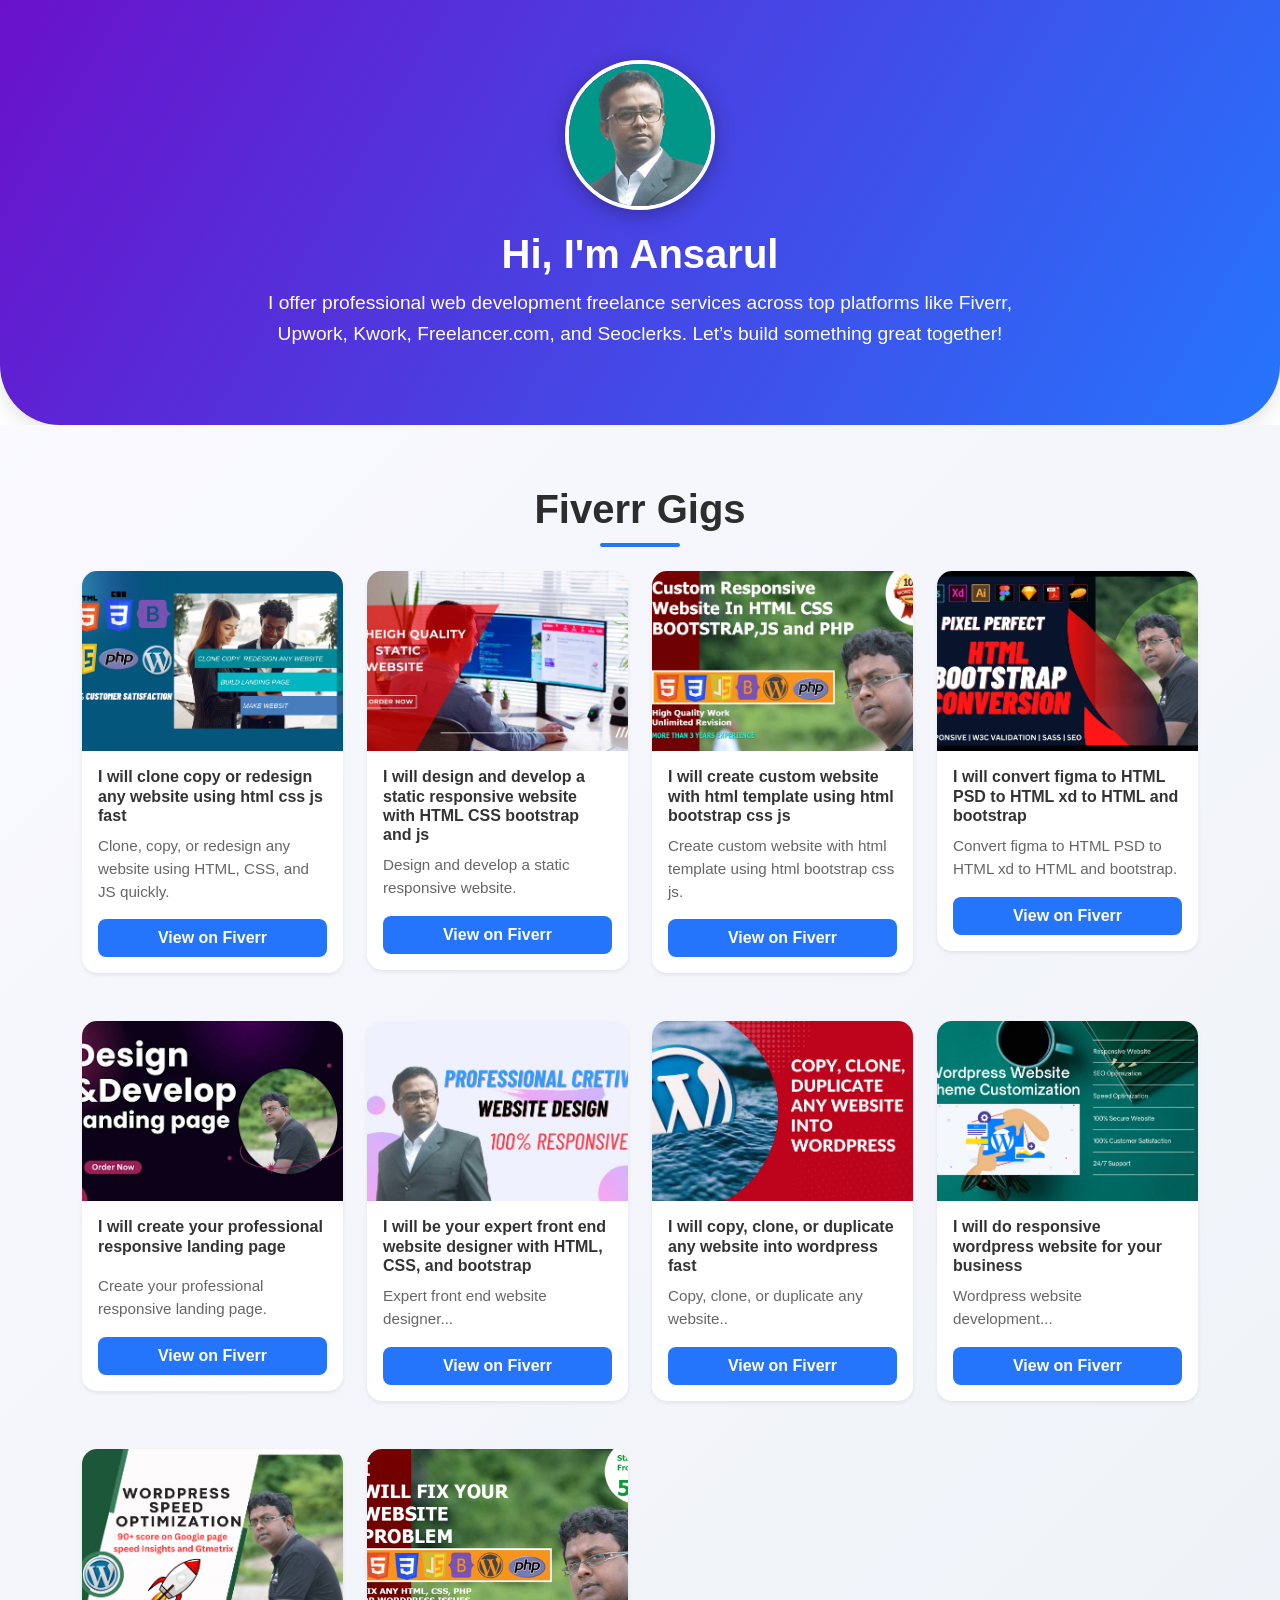
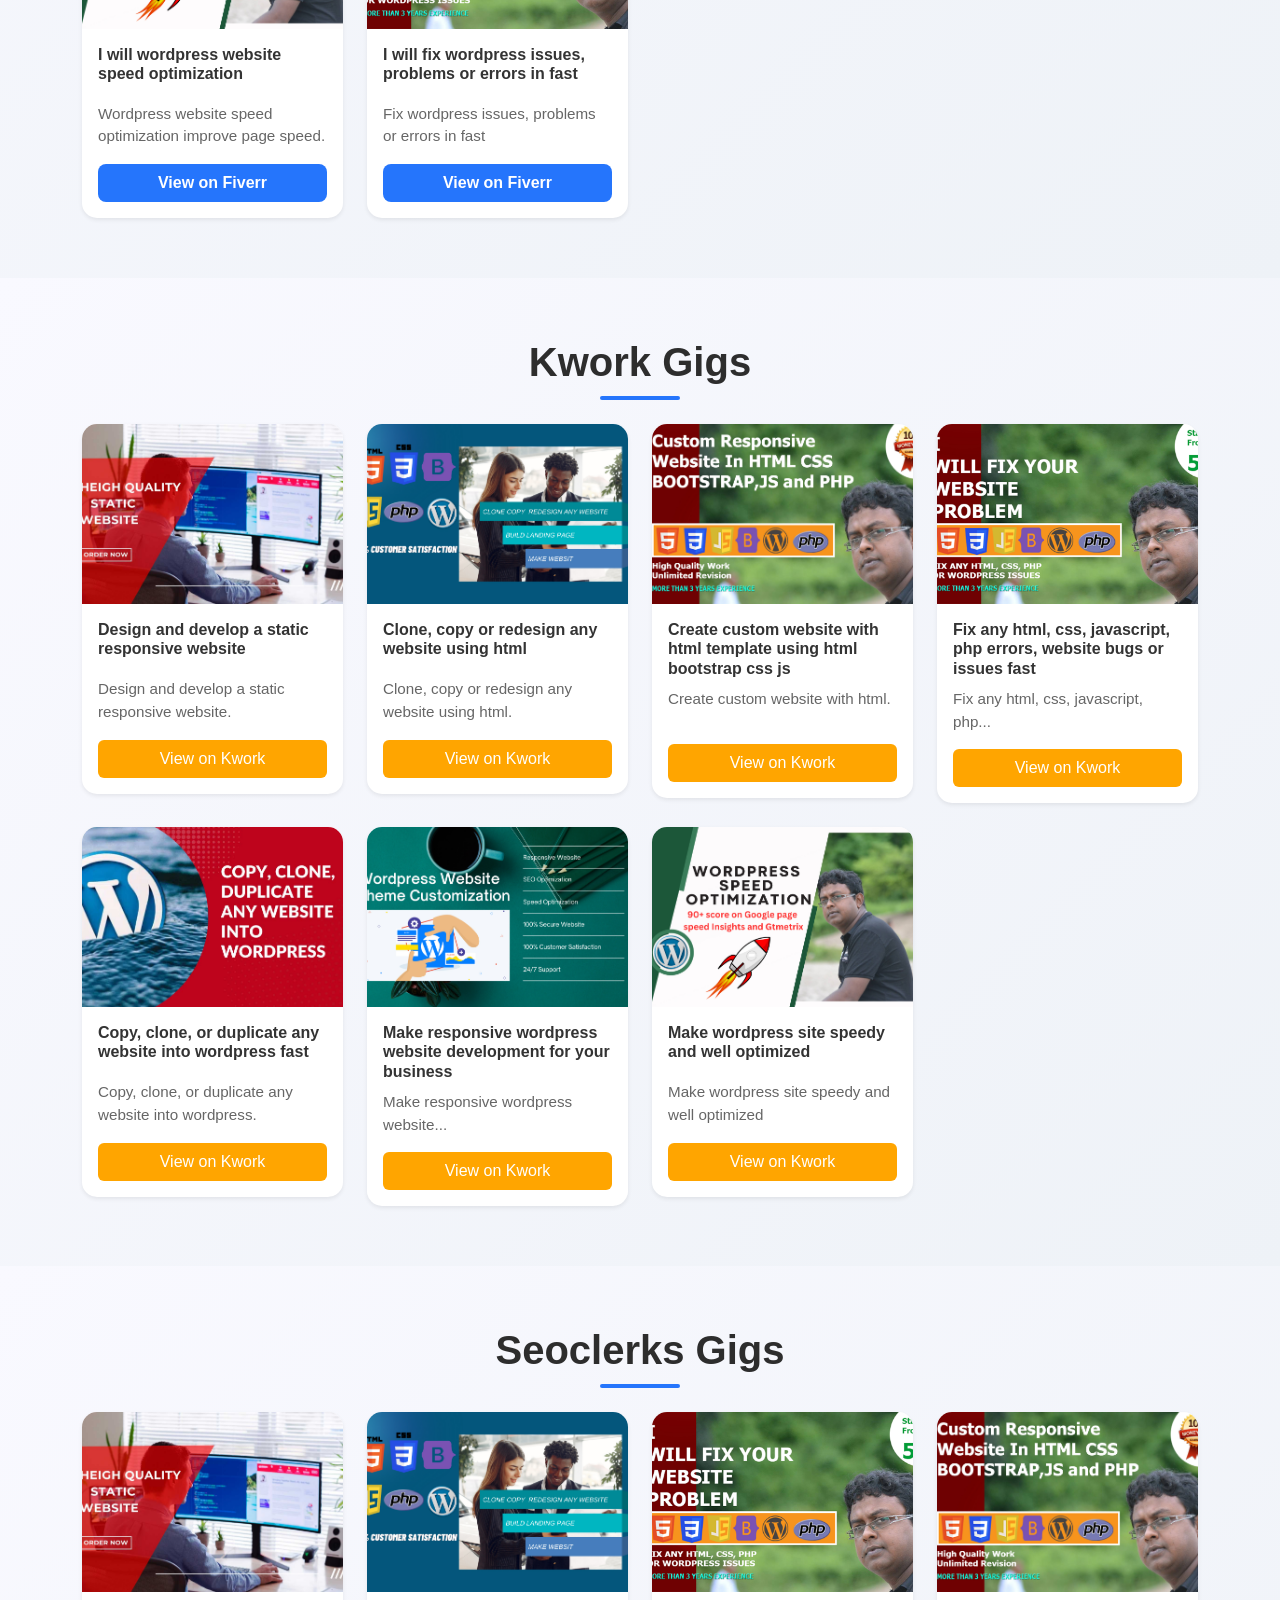
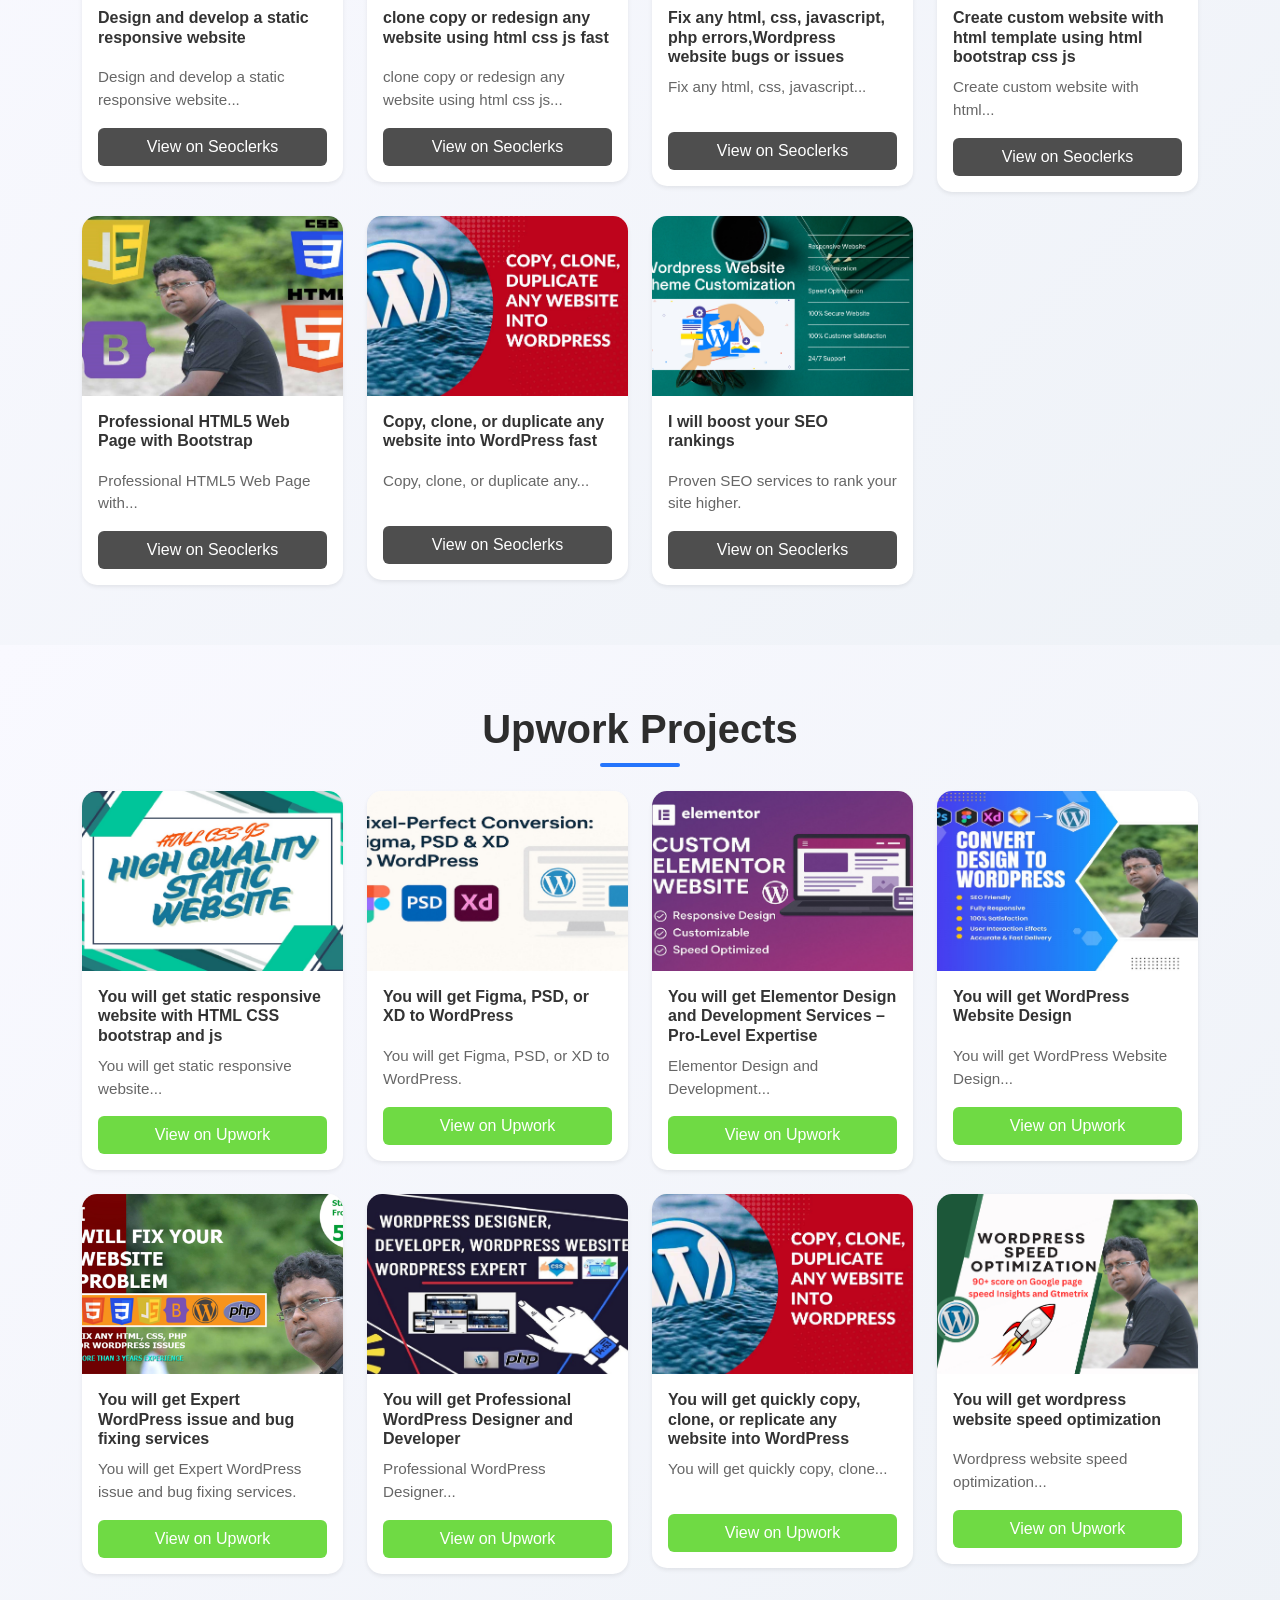
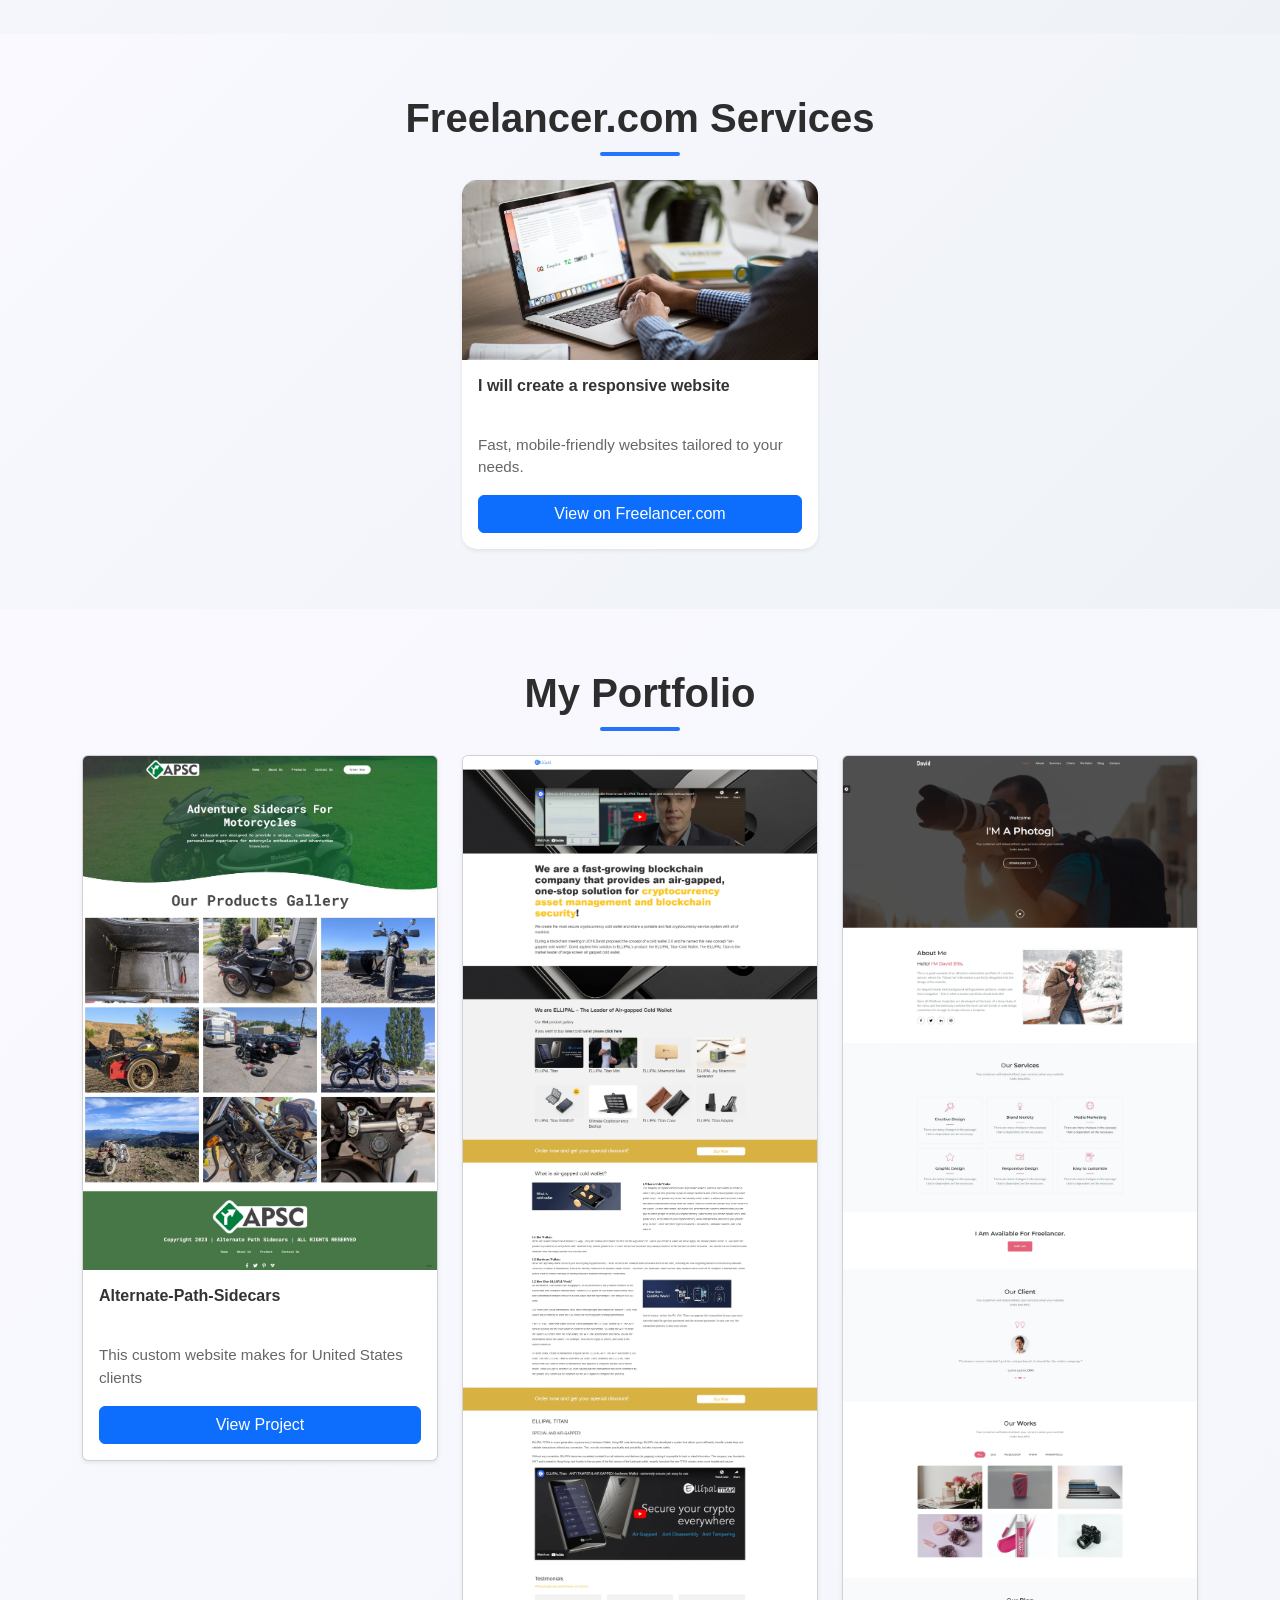
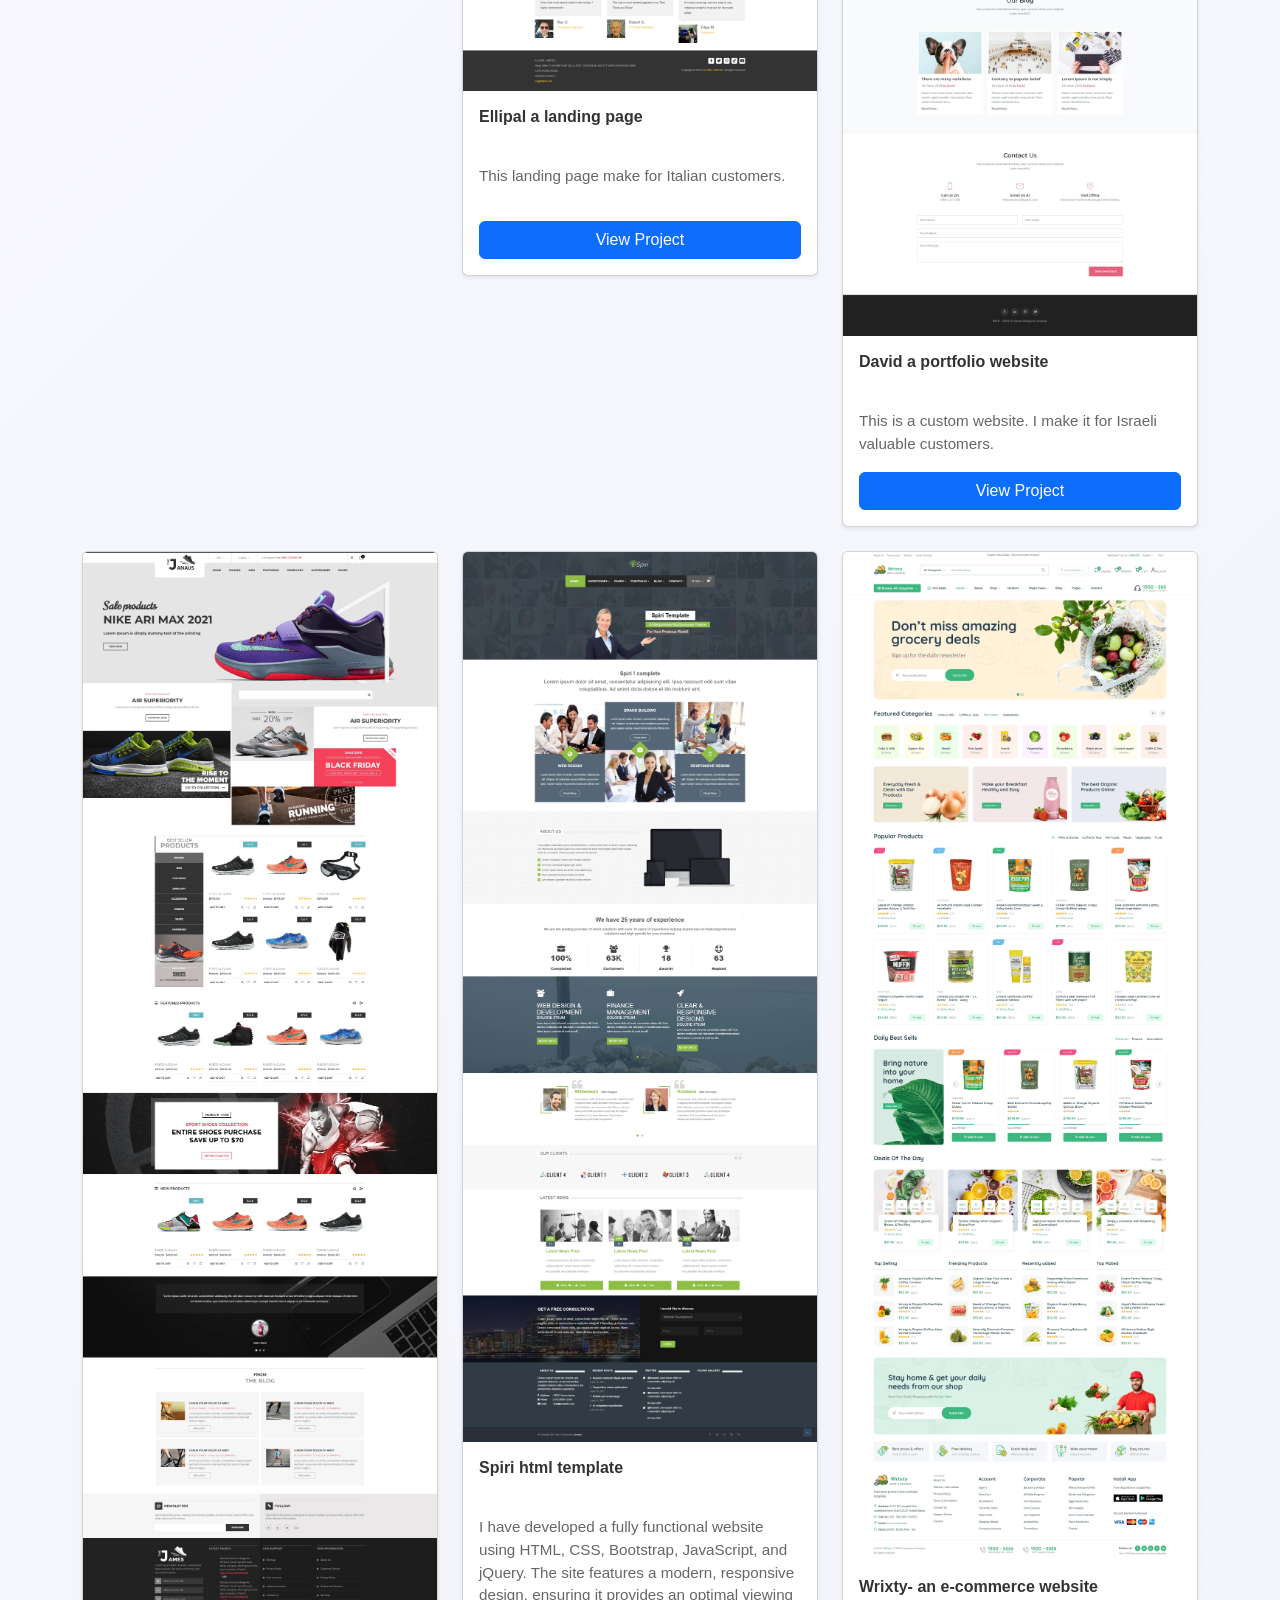
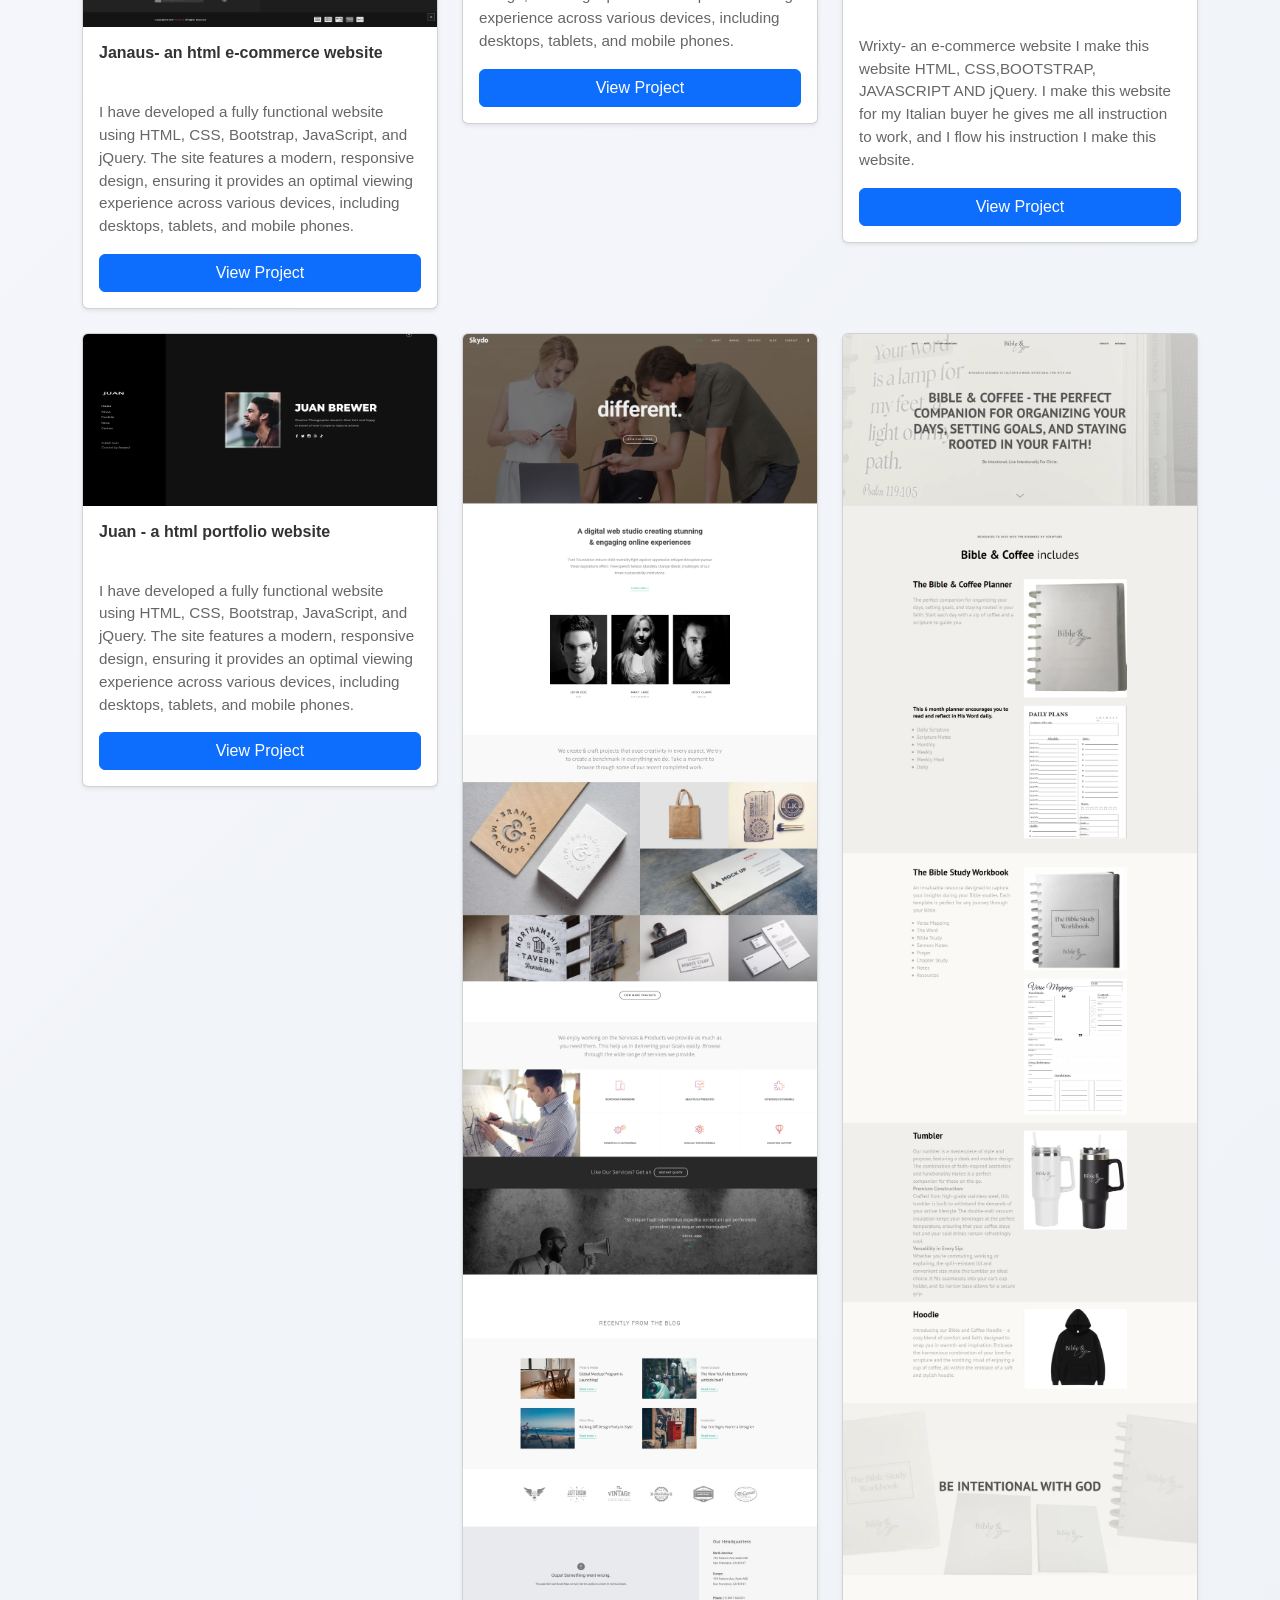
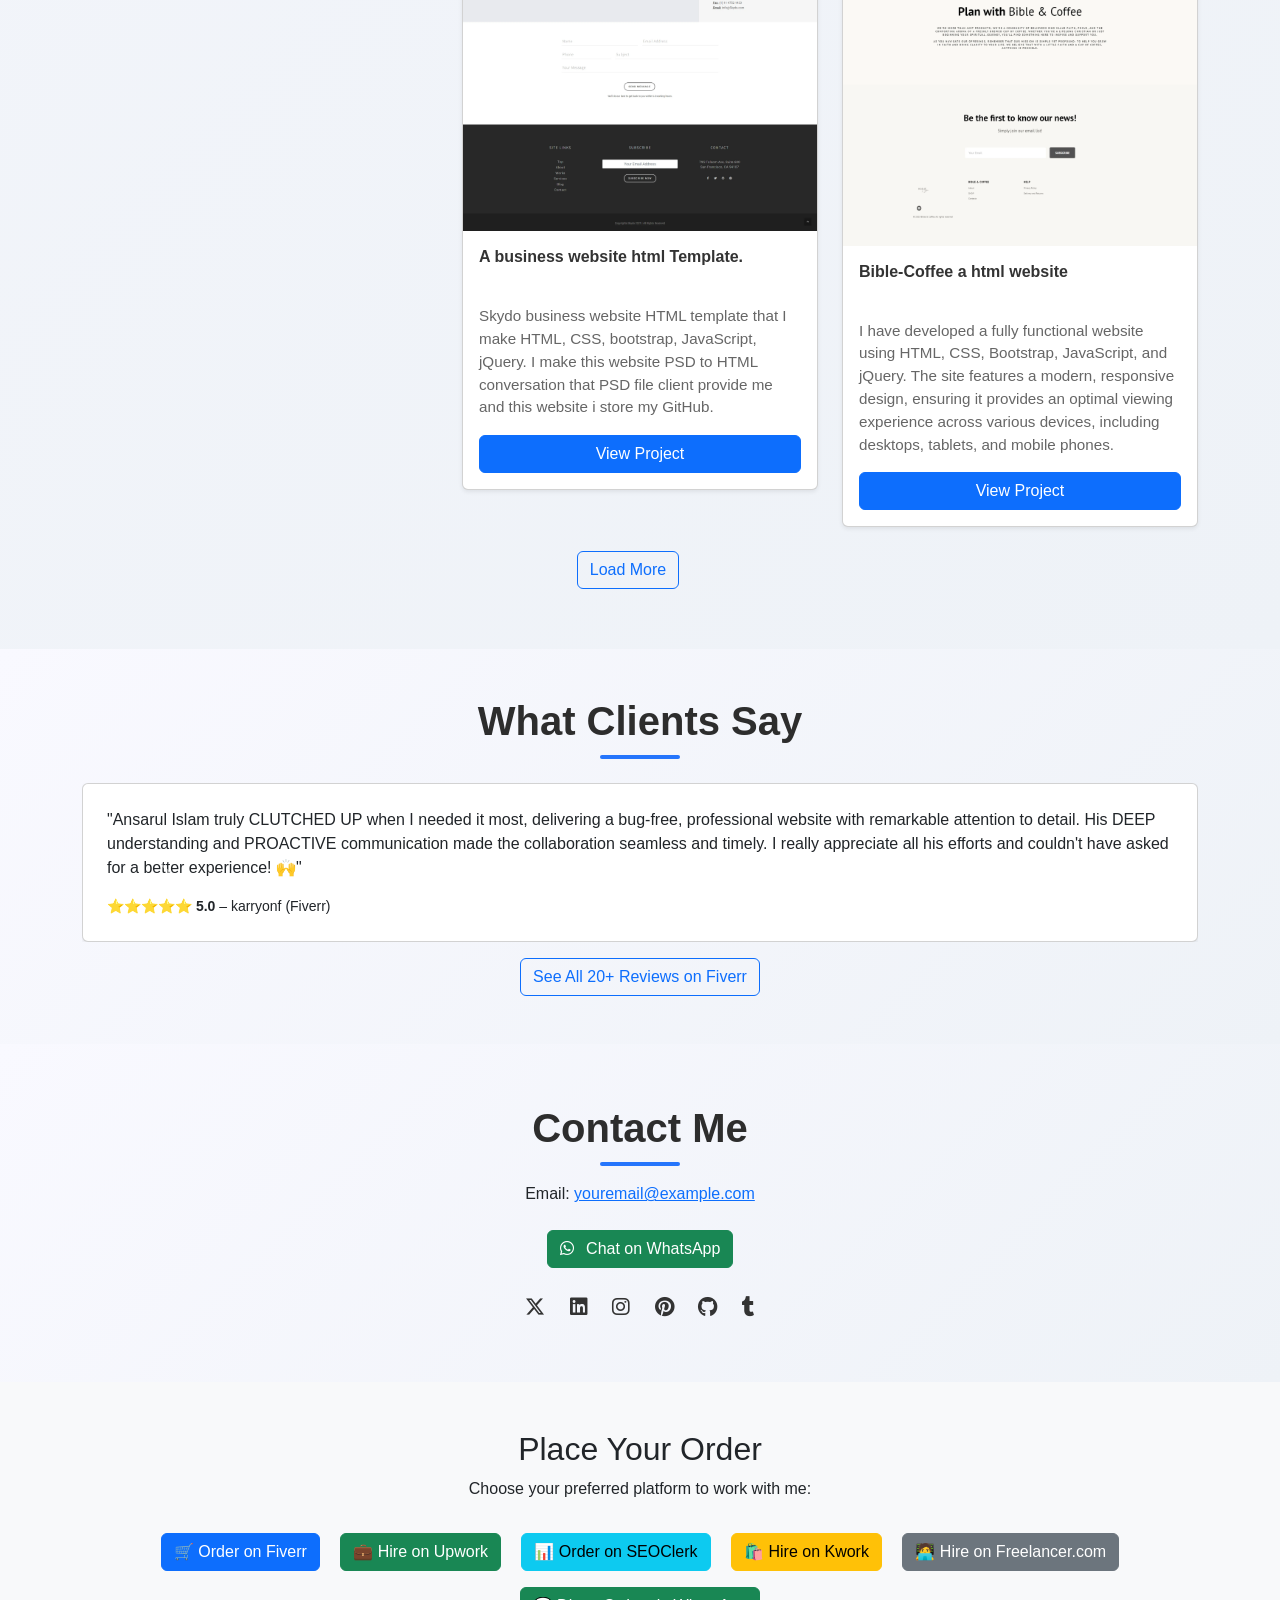
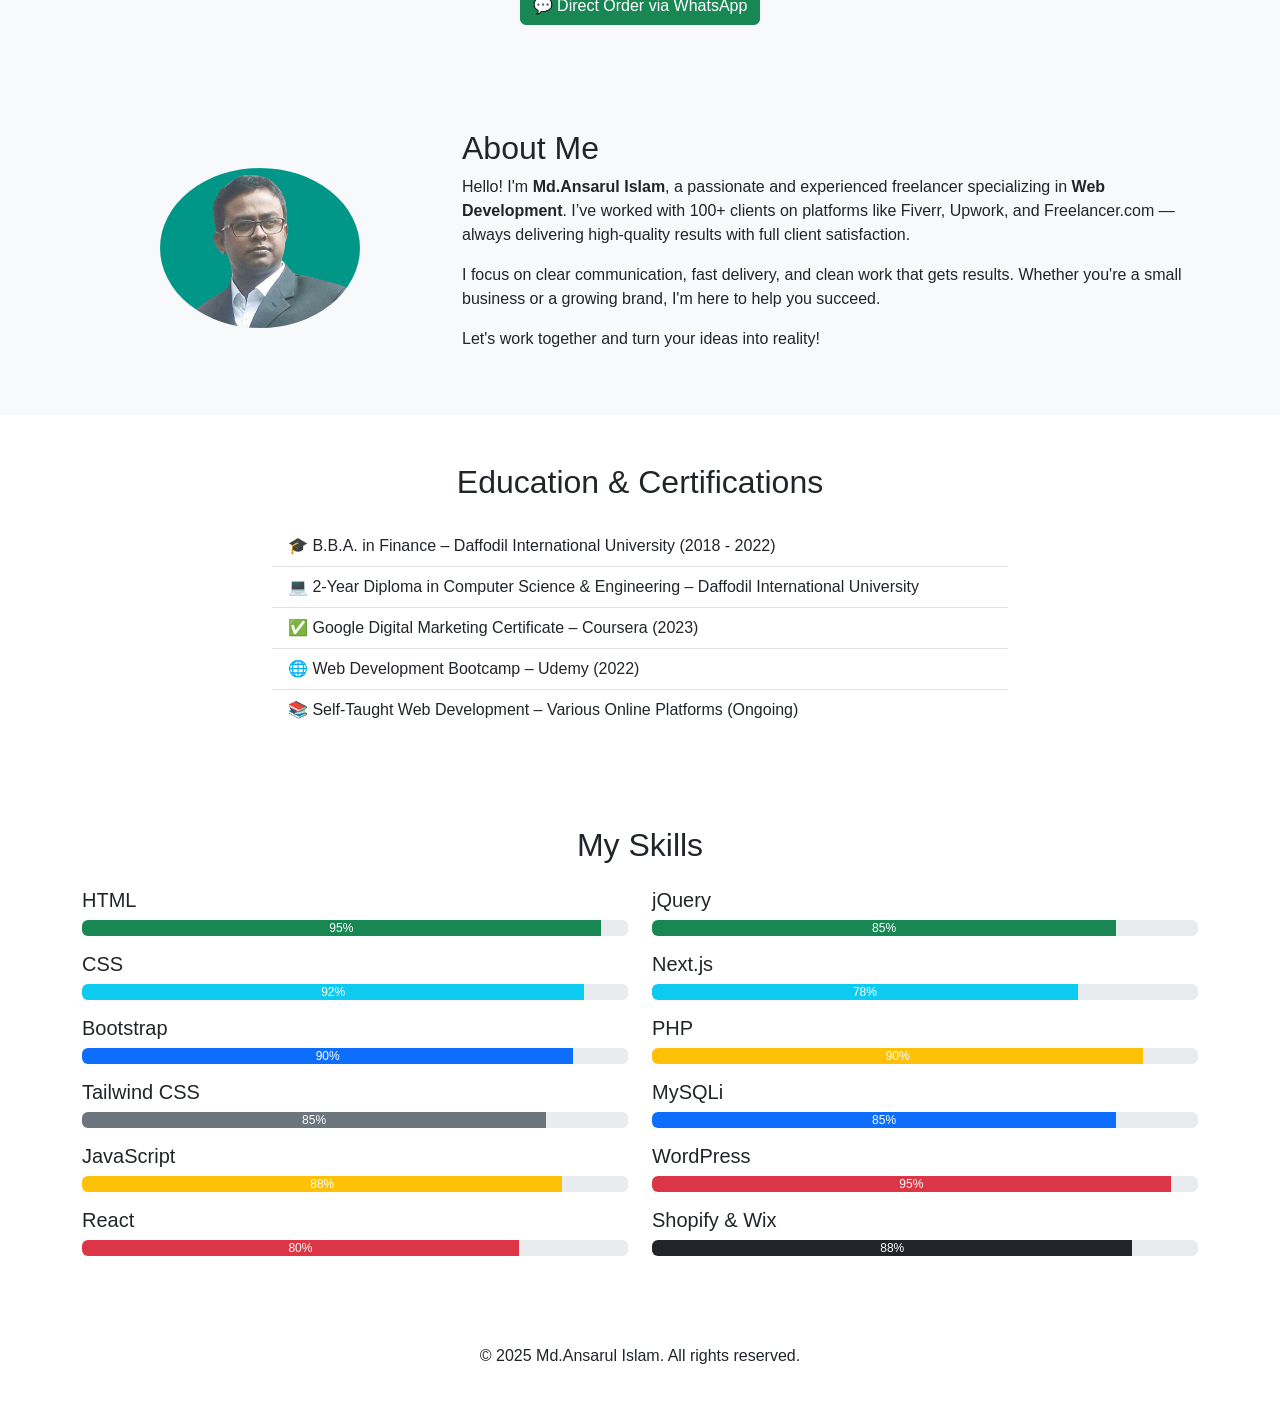
==== index.html @ 71da0812 "first commit" ====
<!DOCTYPE html>
<html lang="en">
<head>
  <meta charset="UTF-8" />
  <meta name="viewport" content="width=device-width, initial-scale=1.0"/>
  <title>Hire Me - Freelance Services</title>
  <link href="https://cdn.jsdelivr.net/npm/bootstrap@5.3.0/dist/css/bootstrap.min.css" rel="stylesheet"/>
  <link href="https://cdnjs.cloudflare.com/ajax/libs/font-awesome/6.5.0/css/all.min.css" rel="stylesheet" />
  <link rel="stylesheet" href="css/style.css">
</head>
<body>

<!-- Hero Section -->
<section class="hero">
    <div class="container">
      <img src="image/seoclerk.jpg" alt="Your Photo">
      <h1 class="display-5">Hi, I'm Ansarul</h1>
      <p class="lead">I offer professional web development freelance services across top platforms like Fiverr, Upwork, Kwork, Freelancer.com, and Seoclerks. Let’s build something great together!</p>
    </div>
  </section>

<!-- Fiverr Section -->
<section class="platform-section">
  <div class="container">
    <h2 class="text-center mb-4">Fiverr Gigs</h2>
    <div class="row g-4">
      <!-- Start of Card -->

      <!-- gig-1 -->
      <div class="col-md-3">
        <div class="card gig-card shadow-sm">
          <img src="image/clone-copy-or-redesign-any-website-using-html-css-js-fast.jpg" class="card-img-top" alt="Fiverr Gig">
          <div class="card-body">
            <h5 class="card-title">I will clone copy or redesign any website using html css js fast</h5>
            <p class="card-text">Clone, copy, or redesign any website using HTML, CSS, and JS quickly.</p>
            <a href="https://www.fiverr.com/s/42dyw1m" class="btn btn-platform w-100" target="_blank">View on Fiverr</a>
          </div>
        </div>
      </div>
       <!-- gig-2 -->
       <div class="col-md-3">
        <div class="card gig-card shadow-sm">
          <img src="image/responsive-website-website-design-website-development-html-css-psd-to-html.jpg" class="card-img-top" alt="Fiverr Gig">
          <div class="card-body">
            <h5 class="card-title">I will design and develop a static responsive website with HTML CSS bootstrap and js</h5>
            <p class="card-text">Design and develop a static responsive website.</p>
            <a href="https://www.fiverr.com/s/GzpYAa7" class="btn btn-platform w-100" target="_blank">View on Fiverr</a>
          </div>
        </div>
      </div>
       <!-- gig-3 -->
      <div class="col-md-3">
        <div class="card gig-card shadow-sm">
          <img src="image/create-custom-website-with-html-template-using-html-bootstrap-css-js.jpg" class="card-img-top" alt="Fiverr Gig">
          <div class="card-body">
            <h5 class="card-title"> I will create custom website with html template using html bootstrap css js </h5>
            <p class="card-text">Create custom website with html template using html bootstrap css js.</p>
            <a href="https://www.fiverr.com/s/yvBz5Z5" class="btn btn-platform w-100" target="_blank">View on Fiverr</a>
          </div>
        </div>
      </div>
       <!-- gig-4 -->
        <div class="col-md-3">
        <div class="card gig-card shadow-sm">
          <img src="image/sketch-to-html-xd-to-html-psd-to-bootstrap-psd-to-html-figma-to-html.jpg" class="card-img-top" alt="Fiverr Gig">
          <div class="card-body">
            <h5 class="card-title">I will convert figma to HTML PSD to HTML xd to HTML and bootstrap</h5>
            <p class="card-text">Convert figma to HTML PSD to HTML xd to HTML and bootstrap.</p>
            <a href="https://www.fiverr.com/s/7YARNDa" class="btn btn-platform w-100" target="_blank">View on Fiverr</a>
          </div>
        </div>
      </div>
    </div>

          <!-- 2 number colume -->

     <div class="row g-4 mt-4">
      <!-- Start of Card -->

      <!-- gig-5 -->
      <div class="col-md-3">
        <div class="card gig-card shadow-sm">
          <img src="image/landing-page-landing-page-design-elementor-wordpress-elementor-landing-wordp (1).jpg" class="card-img-top" alt="Fiverr Gig">
          <div class="card-body">
            <h5 class="card-title">I will create your professional responsive landing page</h5>
            <p class="card-text">Create your professional responsive landing page.</p>
            <a href="https://www.fiverr.com/s/gDzAKxW" class="btn btn-platform w-100" target="_blank">View on Fiverr</a>
          </div>
        </div>
      </div>
       <!-- gig-6 -->
       <div class="col-md-3">
        <div class="card gig-card shadow-sm">
          <img src="image/be-your-expert-front-end-website-designer-with-html-css-and-bootstrap.jpg" class="card-img-top" alt="Fiverr Gig">
          <div class="card-body">
            <h5 class="card-title">I will be your expert front end website designer with HTML, CSS, and bootstrap</h5>
            <p class="card-text">Expert front end website designer...</p>
            <a href="https://www.fiverr.com/s/R7vLKvN" class="btn btn-platform w-100" target="_blank">View on Fiverr</a>
          </div>
        </div>
      </div>
       <!-- gig-7 -->
      <div class="col-md-3">
        <div class="card gig-card shadow-sm">
          <img src="image/copy-clone-or-duplicate-any-website-into-wordpress-fast.jpg" class="card-img-top" alt="Fiverr Gig">
          <div class="card-body">
            <h5 class="card-title"> I will copy, clone, or duplicate any website into wordpress fast </h5>
            <p class="card-text">Copy, clone, or duplicate any website..</p>
            <a href="https://www.fiverr.com/s/6YPlqxN" class="btn btn-platform w-100" target="_blank">View on Fiverr</a>
          </div>
        </div>
      </div>
       <!-- gig-8 -->
        <div class="col-md-3">
        <div class="card gig-card shadow-sm">
          <img src="image/wordpress-wordpress-developer-wordpress-customize-install-wordpress.jpg" class="card-img-top" alt="Fiverr Gig">
          <div class="card-body">
            <h5 class="card-title">I will do responsive wordpress website  for your business</h5>
            <p class="card-text">Wordpress website development...</p>
            <a href="https://www.fiverr.com/s/6YPlZWR" class="btn btn-platform w-100" target="_blank">View on Fiverr</a>
          </div>
        </div>
      </div>
    </div>

 <!-- 3 number colume -->
<div class="row g-4 mt-4">
      <!-- Start of Card -->

      <!-- gig-9 -->
      <div class="col-md-3">
        <div class="card gig-card shadow-sm">
          <img src="image/website-speed-wordpress-speed-speed-optimization-speed-up-wordpress-page-speed.jpg" class="card-img-top" alt="Fiverr Gig">
          <div class="card-body">
            <h5 class="card-title">I will wordpress website speed optimization</h5>
            <p class="card-text">Wordpress website speed optimization improve page speed.</p>
            <a href="https://www.fiverr.com/s/akyRV0p" class="btn btn-platform w-100" target="_blank">View on Fiverr</a>
          </div>
        </div>
      </div>
       <!-- gig-10 -->
       <div class="col-md-3">
        <div class="card gig-card shadow-sm">
          <img src="image/bug-fix-issues-html-css-bootstrap-javascript-wordpress-bug-php-issues.jpg" class="card-img-top" alt="Fiverr Gig">
          <div class="card-body">
            <h5 class="card-title">I will fix wordpress issues, problems or errors in fast</h5>
            <p class="card-text">Fix wordpress issues, problems or errors in fast</p>
            <a href="https://www.fiverr.com/s/wkBXxZg" class="btn btn-platform w-100" target="_blank">View on Fiverr</a>
          </div>
        </div>
      </div>
    </div>


  </div>
</section>

<!-- Kwork Section -->
<section class="platform-section bg-light">
  <div class="container">
    <h2 class="text-center mb-4">Kwork Gigs</h2>
    <div class="row g-4">

      <!-- gig-1 -->
      <div class="col-md-3">
        <div class="card gig-card shadow-sm">
          <img src="image/responsive-website-website-design-website-development-html-css-psd-to-html.jpg" class="card-img-top" alt="Kwork Gig">
          <div class="card-body">
            <h5 class="card-title">Design and develop a static responsive website</h5>
            <p class="card-text">Design and develop a static responsive website.</p>
            <a href="https://kwork.com/web-development/29714731/design-and-develop-a-static-responsive-website?ref=15979921" class="btn kwork w-100 text-white" target="_blank">View on Kwork</a>
          </div>
        </div>
      </div>

      <!-- gig-2 -->
      <div class="col-md-3">
        <div class="card gig-card shadow-sm">
          <img src="image/clone-copy-or-redesign-any-website-using-html-css-js-fast.jpg" class="card-img-top" alt="Kwork Gig">
          <div class="card-body">
            <h5 class="card-title">Clone, copy or redesign any website using html</h5>
            <p class="card-text">Clone, copy or redesign any website using html.</p>
            <a href="https://kwork.com/web-development/29718617/clone-copy-or-redesign-any-website-using-html?ref=15979921" class="btn kwork w-100 text-white" target="_blank">View on Kwork</a>
          </div>
        </div>
      </div>

      <!-- gig-3 -->
      <div class="col-md-3">
        <div class="card gig-card shadow-sm">
          <img src="image/create-custom-website-with-html-template-using-html-bootstrap-css-js.jpg" class="card-img-top" alt="Kwork Gig">
          <div class="card-body">
            <h5 class="card-title">Create custom website with html template using html bootstrap css js</h5>
            <p class="card-text">Create custom website with html.</p>
            <a href="https://kwork.com/web-development/29645495/create-custom-website-with-html-template-using-html-bootstrap-css-js?ref=15979921" class="btn kwork w-100 text-white" target="_blank">View on Kwork</a>
          </div>
        </div>
      </div>

      <!-- gig-4 -->
      <div class="col-md-3">
        <div class="card gig-card shadow-sm">
          <img src="image/bug-fix-issues-html-css-bootstrap-javascript-wordpress-bug-php-issues.jpg" class="card-img-top" alt="Kwork Gig">
          <div class="card-body">
            <h5 class="card-title">Fix any html, css, javascript, php errors, website bugs or issues fast</h5>
            <p class="card-text">Fix any html, css, javascript, php...</p>
            <a href="https://kwork.com/website-revision/29667036/fix-any-html-css-javascript-php-errors-website-bugs-or-issues-fast?ref=15979921" class="btn kwork w-100 text-white" target="_blank">View on Kwork</a>
          </div>
        </div>
      </div>

      <!-- gig-5 -->
      <div class="col-md-3">
        <div class="card gig-card shadow-sm">
          <img src="image/copy-clone-or-duplicate-any-website-into-wordpress-fast.jpg" class="card-img-top" alt="Kwork Gig">
          <div class="card-body">
            <h5 class="card-title">Copy, clone, or duplicate any website into wordpress fast</h5>
            <p class="card-text">Copy, clone, or duplicate any website into wordpress.</p>
            <a href="https://kwork.com/web-development/29668677/copy-clone-or-duplicate-any-website-into-wordpress-fast?ref=15979921" class="btn kwork w-100 text-white" target="_blank">View on Kwork</a>
          </div>
        </div>
      </div>

      <!-- gig-6 -->
      <div class="col-md-3">
        <div class="card gig-card shadow-sm">
          <img src="image/wordpress-wordpress-developer-wordpress-customize-install-wordpress.jpg" class="card-img-top" alt="Kwork Gig">
          <div class="card-body">
            <h5 class="card-title">Make responsive wordpress website development for your business</h5>
            <p class="card-text">Make responsive wordpress website...</p>
            <a href="https://kwork.com/web-development/29705215/make-responsive-wordpress-website-development-for-your-business?ref=15979921" class="btn kwork w-100 text-white" target="_blank">View on Kwork</a>
          </div>
        </div>
      </div>

      <!-- gig-7 -->
      <div class="col-md-3">
        <div class="card gig-card shadow-sm">
          <img src="image/website-speed-wordpress-speed-speed-optimization-speed-up-wordpress-page-speed.jpg" class="card-img-top" alt="Kwork Gig">
          <div class="card-body">
            <h5 class="card-title">Make wordpress site speedy and well optimized</h5>
            <p class="card-text">Make wordpress site speedy and well optimized</p>
            <a href="https://kwork.com/website-revision/29720237/make-wordpress-site-speedy-and-well-optimized?ref=15979921" class="btn kwork w-100 text-white" target="_blank">View on Kwork</a>
          </div>
        </div>
      </div>

    </div>
  </div>
</section>



<!-- Seoclerks Section -->
<section class="platform-section">
  <div class="container">
    <h2 class="text-center mb-4">Seoclerks Gigs</h2>
    <div class="row g-4">
      <!-- gig-1 -->
      <div class="col-md-3">
        <div class="card gig-card shadow-sm">
          <img src="image/responsive-website-website-design-website-development-html-css-psd-to-html.jpg" class="card-img-top" alt="Seoclerks Gig">
          <div class="card-body">
            <h5 class="card-title">Design and develop a static responsive website</h5>
            <p class="card-text">Design and develop a static responsive website...</p>
            <a href="https://www.seoclerk.com/html-css-programming/1938198/Design-and-develop-a-static-responsive-website-with-HTML-CSS-bootstrap-and-js" class="btn seoclerks w-100 text-white" target="_blank">View on Seoclerks</a>
          </div>
        </div>
      </div>
      <!-- gig-2 -->
      <div class="col-md-3">
        <div class="card gig-card shadow-sm">
          <img src="image/clone-copy-or-redesign-any-website-using-html-css-js-fast.jpg" class="card-img-top" alt="Seoclerks Gig">
          <div class="card-body">
            <h5 class="card-title">clone copy or redesign any website using html css js fast</h5>
            <p class="card-text">clone copy or redesign any website using html css js...</p>
            <a href="https://www.seoclerk.com/html-css-programming/1938233/clone-copy-or-redesign-any-website-using-html-css-js-fast" class="btn seoclerks w-100 text-white" target="_blank">View on Seoclerks</a>
          </div>
        </div>
      </div>
      <!-- gig-3 -->
      <div class="col-md-3">
        <div class="card gig-card shadow-sm">
          <img src="image/bug-fix-issues-html-css-bootstrap-javascript-wordpress-bug-php-issues.jpg" class="card-img-top" alt="Seoclerks Gig">
          <div class="card-body">
            <h5 class="card-title">Fix any html, css, javascript, php errors,Wordpress website bugs or issues</h5>
            <p class="card-text">Fix any html, css, javascript...</p>
            <a href="https://www.seoclerk.com/wordpress-programming/1935338/Fix-any-html-css-javascript-php-errors-website-bugs-or-issues-fast" class="btn seoclerks w-100 text-white" target="_blank">View on Seoclerks</a>
          </div>
        </div>
      </div>
      <!-- gig-4 -->
      <div class="col-md-3">
        <div class="card gig-card shadow-sm">
          <img src="image/create-custom-website-with-html-template-using-html-bootstrap-css-js.jpg" class="card-img-top" alt="Seoclerks Gig">
          <div class="card-body">
            <h5 class="card-title">Create custom website with html template using html bootstrap css js</h5>
            <p class="card-text">Create custom website with html...</p>
            <a href="https://www.seoclerk.com/html-css-programming/1935173/create-custom-website-with-html-template-using-html-bootstrap-css-js" class="btn seoclerks w-100 text-white" target="_blank">View on Seoclerks</a>
          </div>
        </div>
      </div>
      <!-- gig-5 -->
      <div class="col-md-3">
        <div class="card gig-card shadow-sm">
          <img src="image/aebf6f681001ffe4cee624809652c07c.jpg" class="card-img-top" alt="Seoclerks Gig">
          <div class="card-body">
            <h5 class="card-title">Professional HTML5 Web Page with Bootstrap</h5>
            <p class="card-text">Professional HTML5 Web Page with...</p>
            <a href="https://www.seoclerks.com/user/yourusername" class="btn seoclerks w-100 text-white" target="_blank">View on Seoclerks</a>
          </div>
        </div>
      </div>
      <!-- gig-6 -->
      <div class="col-md-3">
        <div class="card gig-card shadow-sm">
          <img src="image/copy-clone-or-duplicate-any-website-into-wordpress-fast.jpg" class="card-img-top" alt="Seoclerks Gig">
          <div class="card-body">
            <h5 class="card-title">Copy, clone, or duplicate any website into WordPress fast</h5>
            <p class="card-text">Copy, clone, or duplicate any...</p>
            <a href="https://www.seoclerk.com/wordpress-programming/1937908/Copy-clone-or-duplicate-any-website-into-WordPress-fast" class="btn seoclerks w-100 text-white" target="_blank">View on Seoclerks</a>
          </div>
        </div>
      </div>
      <!-- gig-7 -->
      <div class="col-md-3">
        <div class="card gig-card shadow-sm">
          <img src="image/wordpress-wordpress-developer-wordpress-customize-install-wordpress.jpg" class="card-img-top" alt="Seoclerks Gig">
          <div class="card-body">
            <h5 class="card-title">I will boost your SEO rankings</h5>
            <p class="card-text">Proven SEO services to rank your site higher.</p>
            <a href="https://www.seoclerk.com/wordpress-programming/1938168/Make-responsive-WordPress-website-development-for-your-business" class="btn seoclerks w-100 text-white" target="_blank">View on Seoclerks</a>
          </div>
        </div>
      </div>
    </div>
  </div>
</section>


<!-- Upwork Section -->
<section class="platform-section bg-light">
  <div class="container">
    <h2 class="text-center mb-4">Upwork Projects</h2>
    <div class="row g-4 justify-content-center">
      <!-- gig-1 -->
      <div class="col-md-3">
        <div class="card gig-card shadow-sm">
          <img src="image/grb5zccnlzsiehreifju.jpg" class="card-img-top" alt="Upwork Project">
          <div class="card-body">
            <h5 class="card-title">You will get static responsive website with HTML CSS bootstrap and js</h5>
            <p class="card-text">You will get static responsive website...</p>
            <a href="https://www.upwork.com/services/product/development-it-static-responsive-website-with-html-css-bootstrap-and-js-1881832337552692390?ref=project_share" class="btn upwork w-100 text-white" target="_blank">View on Upwork</a>
          </div>
        </div>
      </div>
      <!-- gig-2 -->
      <div class="col-md-3">
        <div class="card gig-card shadow-sm">
          <img src="image/nyxqjavy6yojxtwoihhv.jpg" class="card-img-top" alt="Upwork Project">
          <div class="card-body">
            <h5 class="card-title">You will get Figma, PSD, or XD to WordPress</h5>
            <p class="card-text">You will get Figma, PSD, or XD to WordPress.</p>
            <a href="https://www.upwork.com/services/product/development-it-figma-psd-or-xd-to-wordpress-expert-wordpress-developer-at-your-servic-1919649826058103012?ref=project_share" class="btn upwork w-100 text-white" target="_blank">View on Upwork</a>
          </div>
        </div>
      </div>
      <!-- gig-3 -->
      <div class="col-md-3">
        <div class="card gig-card shadow-sm">
          <img src="image/ricwxtlrefkevcalv170.jpg" class="card-img-top" alt="Upwork Project">
          <div class="card-body">
            <h5 class="card-title">You will get Elementor Design and Development Services – Pro-Level Expertise</h5>
            <p class="card-text"> Elementor Design and Development...</p>
            <a href="https://www.upwork.com/services/product/development-it-elementor-design-and-development-services-pro-level-expertise-1917750762288468342?ref=project_share" class="btn upwork w-100 text-white" target="_blank">View on Upwork</a>
          </div>
        </div>
      </div>
      <!-- gig-4 -->
      <div class="col-md-3">
        <div class="card gig-card shadow-sm">
          <img src="image/uzfrelymhwrzpdg2scs8.jpg" class="card-img-top" alt="Upwork Project">
          <div class="card-body">
            <h5 class="card-title">You will get WordPress Website Design</h5>
            <p class="card-text">You will get WordPress Website Design...</p>
            <a href="https://www.upwork.com/services/product/development-it-responsive-wordpress-website-development-for-your-business-1917299452595309749?ref=project_share" class="btn upwork w-100 text-white" target="_blank">View on Upwork</a>
          </div>
        </div>
      </div>
      <!-- gig-5 -->
      <div class="col-md-3">
        <div class="card gig-card shadow-sm">
          <img src="image/bug-fix-issues-html-css-bootstrap-javascript-wordpress-bug-php-issues.jpg" class="card-img-top" alt="Upwork Project">
          <div class="card-body">
            <h5 class="card-title">You will get Expert WordPress issue and bug fixing services</h5>
            <p class="card-text">You will get Expert WordPress issue and bug fixing services.</p>
            <a href="https://www.upwork.com/services/product/development-it-expert-wordpress-issue-and-bug-fixing-services-1883688688866796465?ref=project_share" class="btn upwork w-100 text-white" target="_blank">View on Upwork</a>
          </div>
        </div>
      </div>
      <!-- gig-6 -->
      <div class="col-md-3">
        <div class="card gig-card shadow-sm">
          <img src="image/wwfru6twy2ooz35fql2s.jpg" class="card-img-top" alt="Upwork Project">
          <div class="card-body">
            <h5 class="card-title">You will get Professional WordPress Designer and Developer</h5>
            <p class="card-text">Professional WordPress Designer...</p>
            <a href="https://www.upwork.com/services/product/development-it-professional-wordpress-designer-and-developer-for-your-website-needs-1883669658352307764?ref=project_share" class="btn upwork w-100 text-white" target="_blank">View on Upwork</a>
          </div>
        </div>
      </div>
      <!-- gig-7 -->
      <div class="col-md-3">
        <div class="card gig-card shadow-sm">
          <img src="image/copy-clone-or-duplicate-any-website-into-wordpress-fast.jpg" class="card-img-top" alt="Upwork Project">
          <div class="card-body">
            <h5 class="card-title">You will get quickly copy, clone, or replicate any website into WordPress</h5>
            <p class="card-text">You will get quickly copy, clone...</p>
            <a href="https://www.upwork.com/services/product/development-it-copy-clone-or-duplicate-any-website-into-wordpress-fast-1882559341246693211?ref=project_share" class="btn upwork w-100 text-white" target="_blank">View on Upwork</a>
          </div>
        </div>
      </div>
      <!-- gig-8 -->
      <div class="col-md-3">
        <div class="card gig-card shadow-sm">
          <img src="image/website-speed-wordpress-speed-speed-optimization-speed-up-wordpress-page-speed.jpg" class="card-img-top" alt="Upwork Project">
          <div class="card-body">
            <h5 class="card-title">You will get wordpress website speed optimization</h5>
            <p class="card-text">Wordpress website speed optimization...</p>
            <a href="https://www.upwork.com/services/product/development-it-wordpress-website-speed-optimization-improve-page-speed-1882192025019650033?ref=project_share" class="btn upwork w-100 text-white" target="_blank">View on Upwork</a>
          </div>
        </div>
      </div>
    </div>
  </div>
</section>


<!-- Freelancer.com Section -->
<section class="platform-section">
  <div class="container">
    <h2 class="text-center mb-4">Freelancer.com Services</h2>
    <div class="row g-4 justify-content-center">
      <div class="col-md-4">
        <div class="card gig-card shadow-sm">
          <img src="image/pexels-burst-374074.jpg" class="card-img-top" alt="Freelancer.com Service">
          <div class="card-body">
            <h5 class="card-title">I will create a responsive website</h5>
            <p class="card-text">Fast, mobile-friendly websites tailored to your needs.</p>
            <a href="https://www.freelancer.com.bd/u/ansarulm448" class="btn btn-primary w-100 text-white" target="_blank">View on Freelancer.com</a>
          </div>
        </div>
      </div>
    </div>
  </div>
</section>


<!-- Portfolio Section -->
<section class="platform-section">
  <div class="container">
    <h2 class="text-center mb-4">My Portfolio</h2>
    <div class="row g-4" id="portfolio-grid">
      <!-- Cards 1 to 9 (visible by default) -->

      <!-- portfolo-1 -->
      <div class="col-md-4">
        <div class="card shadow-sm">
          <img src="image/portfolio/Alternate Path Sidecars website.jpeg" class="card-img-top" alt="Project 1">
          <div class="card-body">
            <h5 class="card-title">Alternate-Path-Sidecars</h5>
            <p class="card-text">This custom website makes for United States clients</p>
            <a href="https://ansarul-trigger.github.io/Alternate-Path-Sidecars/" class="btn btn-primary w-100" target="_blank">View Project</a>
          </div>
        </div>
      </div>

      <!-- portfolo-2 -->
      <div class="col-md-4">
        <div class="card shadow-sm">
          <img src="image/portfolio/screencapture-ansarul-trigger-github-io-ellipal-landing-page-2023-08-13-22_40_22.webp" class="card-img-top" alt="Project 1">
          <div class="card-body">
            <h5 class="card-title">Ellipal a landing page</h5>
            <p class="card-text">This landing page make for Italian customers.</p>
            <a href="https://ansarul-trigger.github.io/ellipal-landing-page/" class="btn btn-primary w-100" target="_blank">View Project</a>
          </div>
        </div>
      </div>

      <!-- portfolo-3 -->
      <div class="col-md-4">
        <div class="card shadow-sm">
          <img src="image/portfolio/screencapture-ansarul-trigger-github-io-David-2023-08-14-11_58_28.webp" class="card-img-top" alt="Project 1">
          <div class="card-body">
            <h5 class="card-title">David a portfolio website</h5>
            <p class="card-text">This is a custom website. I make it for Israeli valuable customers.</p>
            <a href="https://ansarul-trigger.github.io/David/" class="btn btn-primary w-100" target="_blank">View Project</a>
          </div>
        </div>
      </div>

      <!-- portfolo-4 -->
      <div class="col-md-4">
        <div class="card shadow-sm">
          <img src="image/portfolio/screencapture-ansarul-trigger-github-io-Janaus-2025-01-30-05_12_29.webp" class="card-img-top" alt="Project 1">
          <div class="card-body">
            <h5 class="card-title">Janaus- an html e-commerce website</h5>
            <p class="card-text">I have developed a fully functional website using HTML, CSS, Bootstrap, JavaScript, and jQuery. The site features a modern, responsive design, ensuring it provides an optimal viewing experience across various devices, including desktops, tablets, and mobile phones.</p>
            <a href="https://ansarul-trigger.github.io/Janaus/" class="btn btn-primary w-100" target="_blank">View Project</a>
          </div>
        </div>
      </div>

      <!-- portfolo-5 -->
      <div class="col-md-4">
        <div class="card shadow-sm">
          <img src="image/portfolio/screencapture-ansarul-trigger-github-io-Spiri-Template-2023-08-14-12_09_07.webp" class="card-img-top" alt="Project 1">
          <div class="card-body">
            <h5 class="card-title">Spiri html template</h5>
            <p class="card-text">I have developed a fully functional website using HTML, CSS, Bootstrap, JavaScript, and jQuery. The site features a modern, responsive design, ensuring it provides an optimal viewing experience across various devices, including desktops, tablets, and mobile phones.</p>
            <a href="https://ansarul-trigger.github.io/Spiri--Template/" class="btn btn-primary w-100" target="_blank">View Project</a>
          </div>
        </div>
      </div>
      <!-- portfolo-6 -->
      <div class="col-md-4">
        <div class="card shadow-sm">
          <img src="image/portfolio/screencapture-ansarul-trigger-github-io-Wrixty-2023-08-14-12_15_45.webp" class="card-img-top" alt="Project 1">
          <div class="card-body">
            <h5 class="card-title">Wrixty- an e-commerce website</h5>
            <p class="card-text">Wrixty- an e-commerce website I make this website HTML, CSS,BOOTSTRAP, JAVASCRIPT AND jQuery. I make this website for my Italian buyer he gives me all instruction to work, and I flow his instruction I make this website.</p>
            <a href="https://ansarul-trigger.github.io/Wrixty" class="btn btn-primary w-100" target="_blank">View Project</a>
          </div>
        </div>
      </div>
      <!-- portfolo-7 -->
      <div class="col-md-4">
        <div class="card shadow-sm">
          <img src="image/portfolio/screencapture-ansarul-trigger-github-io-Juan-2023-08-14-12_22_00.webp" class="card-img-top" alt="Project 1">
          <div class="card-body">
            <h5 class="card-title">Juan - a html portfolio website</h5>
            <p class="card-text">I have developed a fully functional website using HTML, CSS, Bootstrap, JavaScript, and jQuery. The site features a modern, responsive design, ensuring it provides an optimal viewing experience across various devices, including desktops, tablets, and mobile phones.</p>
            <a href="https://ansarul-trigger.github.io/Juan/" class="btn btn-primary w-100" target="_blank">View Project</a>
          </div>
        </div>
      </div>
      <!-- portfolo-8 -->
      <div class="col-md-4">
        <div class="card shadow-sm">
          <img src="image/portfolio/screencapture-ansarul-trigger-github-io-Skydo-2025-01-30-05_23_50.webp" class="card-img-top" alt="Project 1">
          <div class="card-body">
            <h5 class="card-title">A business website html Template.</h5>
            <p class="card-text">Skydo business website HTML template that I make HTML, CSS, bootstrap, JavaScript, jQuery. I make this website PSD to HTML conversation that PSD file client provide me and this website i store my GitHub.</p>
            <a href="https://ansarul-trigger.github.io/Skydo/" class="btn btn-primary w-100" target="_blank">View Project</a>
          </div>
        </div>
      </div>
      <!-- portfolo-9 -->
      <div class="col-md-4">
        <div class="card shadow-sm">
          <img src="image/portfolio/screencapture-ansarul-trigger-github-io-Bible-Coffee-2023-11-25-10_47_17.webp" class="card-img-top" alt="Project 1">
          <div class="card-body">
            <h5 class="card-title">Bible-Coffee a html website</h5>
            <p class="card-text">I have developed a fully functional website using HTML, CSS, Bootstrap, JavaScript, and jQuery. The site features a modern, responsive design, ensuring it provides an optimal viewing experience across various devices, including desktops, tablets, and mobile phones.</p>
            <a href="https://ansarul-trigger.github.io/Bible-Coffee/" class="btn btn-primary w-100" target="_blank">View Project</a>
          </div>
        </div>
      </div>
      

      <!-- Cards 10 and beyond (initially hidden using 'd-none') -->
       <div class="row">
  <!-- portfolo-10 -->
  <div class="col-md-4 mb-4 d-none load-more-card">
    <div class="card shadow-sm">
      <img src="image/portfolio/screencapture-ansarul-trigger-github-io-charity-website-2024-03-24-02_48_57.webp" class="card-img-top" alt="Project 10">
      <div class="card-body">
        <h5 class="card-title">This project make my UK client</h5>
        <p class="card-text">This website clone from another website. I used HTML, css and JS website.</p>
        <a href="https://ansarul-trigger.github.io/charity-website/" class="btn btn-primary w-100" target="_blank">View Project</a>
      </div>
    </div>
  </div>

  <!-- portfolo-12 -->
  <div class="col-md-4 mb-4 d-none load-more-card">
    <div class="card shadow-sm">
      <img src="image/portfolio/screencapture-seashell-lapwing-608982-hostingersite-2024-10-21-01_23_45.webp" class="card-img-top" alt="Project 12">
      <div class="card-body">
        <h5 class="card-title">Arabian Drilling website clone</h5>
        <p class="card-text">I clone this website for client. This website make in WordPress.</p>
        <a href="https://seashell-lapwing-608982.hostingersite.com/" class="btn btn-primary w-100" target="_blank">View Project</a>
      </div>
    </div>
  </div>

  <!-- portfolo-13 -->
  <div class="col-md-4 mb-4 d-none load-more-card">
    <div class="card shadow-sm">
      <img src="image/portfolio/screencapture-jerseyheaven-2024-07-05-04_25_31.webp" class="card-img-top" alt="Project 13">
      <div class="card-body">
        <h5 class="card-title">Jerseyheaven wordpress e-commerce website</h5>
        <p class="card-text">I make this website for client. I used free Elementor and WooCommerce plugin. I uploaded large amount of products.</p>
        <a href="https://jerseyheaven.com/" class="btn btn-primary w-100" target="_blank">View Project</a>
      </div>
    </div>
  </div>

  <div class="row">
  <!-- portfolo-14 -->
  <div class="col-md-4 mb-4 d-none load-more-card">
    <div class="card shadow-sm">
      <img src="image/portfolio/screencapture-darksalmon-lapwing-476118-hostingersite-2024-10-21-01_41_14.webp" class="card-img-top" alt="Project 14">
      <div class="card-body">
        <h5 class="card-title">IPO - Success Story clone from another website</h5>
        <p class="card-text">I clone this website from another website and I use dummy content because client will change content. I make this website on WordPress.</p>
        <a href="https://darksalmon-lapwing-476118.hostingersite.com/" class="btn btn-primary w-100" target="_blank">View Project</a>
      </div>
    </div>
  </div>

  <!-- portfolo-15 -->
  <div class="col-md-4 mb-4 d-none load-more-card">
    <div class="card shadow-sm">
      <img src="image/portfolio/screencapture-mas-securite-privee-fr-2024-10-21-01_51_32.webp" class="card-img-top" alt="Project 15">
      <div class="card-body">
        <h5 class="card-title">mas-securite-privee mobile responsive website</h5>
        <p class="card-text">I correction this website error and I add mobile menu, footer according to client requirement.</p>
        <a href="https://mas-securite-privee.fr/" class="btn btn-primary w-100" target="_blank">View Project</a>
      </div>
    </div>
  </div>

  <!-- portfolo-16 -->
  <div class="col-md-4 mb-4 d-none load-more-card">
    <div class="card shadow-sm">
      <img src="image/portfolio/screencapture-rzk-662-myftpupload-2024-10-21-02_02_00.webp" class="card-img-top" alt="Project 16">
      <div class="card-body">
        <h5 class="card-title">Slick rims $ custom tire shop - ecommerce website</h5>
        <p class="card-text">I make this website for my client and I add large amount products. I make this website on WordPress.</p>
        <a href="https://rzk.662.myftpupload.com/" class="btn btn-primary w-100" target="_blank">View Project</a>
      </div>
    </div>
  </div>
</div>

<div class="row">
  <!-- portfolo-17 -->
  <div class="col-md-4 mb-4 d-none load-more-card">
    <div class="card shadow-sm">
      <img src="image/portfolio/screencapture-buyregisteredpassport-2024-12-22-10_55_06.webp" class="card-img-top" alt="Project 14">
      <div class="card-body">
        <h5 class="card-title">buyregisteredpassport- Buy Registered passport</h5>
        <p class="card-text">I clone this this website from another website.I make this website in Wordpress.</p>
        <a href="https://buyregisteredpassport.com/" class="btn btn-primary w-100" target="_blank">View Project</a>
      </div>
    </div>
  </div>

  <!-- portfolo-18 -->
  <div class="col-md-4 mb-4 d-none load-more-card">
    <div class="card shadow-sm">
      <img src="image/portfolio/screencapture-mimbre-co-uk-2025-01-28-06_48_38.webp" class="card-img-top" alt="Project 15">
      <div class="card-body">
        <h5 class="card-title">Mimbre are a female-led producing co</h5>
        <p class="card-text">I make this website on WordPress and after then I optimize this website speed 90+. I make this website another marketplace. Furthermore, I make this website within 2 days.</p>
        <a href="https://mimbre.co.uk/" class="btn btn-primary w-100" target="_blank">View Project</a>
      </div>
    </div>
  </div>

  <!-- portfolo-19 -->
  <div class="col-md-4 mb-4 d-none load-more-card">
    <div class="card shadow-sm">
      <img src="image/portfolio/screencapture-gtmetrix-reports-iprema-eu-8mosQoH2-2024-01-15-03_32_43.webp" class="card-img-top" alt="Project 16">
      <div class="card-body">
        <h5 class="card-title">Worpress Speed Optimization</h5>
        <p class="card-text">I speed up this worpress website use plugin and optimize image,CSS, JS manually.This website have many slow I speed up 99%. website.</p>
        <a href="https://iprema.eu/" class="btn btn-primary w-100" target="_blank">View Project</a>
      </div>
    </div>
  </div>
</div>

<div class="row">
  <!-- portfolo-20 -->
  <div class="col-md-4 mb-4 d-none load-more-card">
    <div class="card shadow-sm">
      <img src="image/portfolio/screencapture-ansarul-trigger-github-io-Glaze-Clone-2025-02-25-17_55_57.webp" class="card-img-top" alt="Project 14">
      <div class="card-body">
        <h5 class="card-title">I clone this from https://www.glaze.ae/</h5>
        <p class="card-text">I clone this from https://www.glaze.ae/ that my client requirement.I host this is my github.</p>
        <a href="https://ansarul-trigger.github.io/Glaze-Clone/index.html" class="btn btn-primary w-100" target="_blank">View Project</a>
      </div>
    </div>
  </div>

  <!-- portfolo-21 -->
  <div class="col-md-4 mb-4 d-none load-more-card">
    <div class="card shadow-sm">
      <img src="image/portfolio/screencapture-francofit-pro-2025-04-28-18_07_03.webp" class="card-img-top" alt="Project 15">
      <div class="card-body">
        <h5 class="card-title">francofit- A fitness coaching center</h5>
        <p class="card-text">I make this website on WordPress. This website I make in customer requirement.</p>
        <a href=" https://francofit.pro/" class="btn btn-primary w-100" target="_blank">View Project</a>
      </div>
    </div>
  </div>

  <!-- portfolo-22 -->
  <div class="col-md-4 mb-4 d-none load-more-card">
    <div class="card shadow-sm">
      <img src="image/portfolio/screencapture-ansarul-trigger-github-io-For-Savi-2025-05-04-19_22_59.webp" class="card-img-top" alt="Project 16">
      <div class="card-body">
        <h5 class="card-title">Worpress Speed Optimization</h5>
        <p class="card-text">I make this website HTML, CSS, JS. It is redesign website because client requirement that "please redesign this website", so I redesign this website. Original website make in react I make it HTML, CSS, vanilla JavaScript.</p>
        <a href="https://ansarul-trigger.github.io/For-Savi/index.html" class="btn btn-primary w-100" target="_blank">View Project</a>
      </div>
    </div>
  </div>
</div>



    <!-- Load More Button -->
    <div class="text-center mt-4">
      <button id="loadMoreBtn" class="btn btn-outline-primary">Load More</button>
    </div>
  </div>
</section>





<!-- Reviews Section -->
<section class="platform-section bg-light py-5">
  <div class="container">
    <h2 class="text-center mb-4">What Clients Say</h2>

    <div id="reviewCarousel" class="carousel slide" data-bs-ride="carousel">
      <div class="carousel-inner">

        <!-- Review 1 -->
        <div class="carousel-item active">
          <div class="card p-4 shadow-sm">
            <p>"Ansarul Islam truly CLUTCHED UP when I needed it most, delivering a bug-free, professional website with remarkable attention to detail. His DEEP understanding and PROACTIVE communication made the collaboration seamless and timely. I really appreciate all his efforts and couldn't have asked for a better experience! 🙌"</p>
            <small><strong>⭐⭐⭐⭐⭐ 5.0</strong> – karryonf (Fiverr)</small>
          </div>
        </div>

        <!-- Review 2 -->
        <div class="carousel-item">
          <div class="card p-4 shadow-sm">
            <p>"Delivered my project in under 24 hours. Needed something while I was asleep (time difference between our countries) but managed to show initiative and work while I could not help. Very exceptional, would highly recommend and will be using him again!."</p>
            <small><strong>⭐⭐⭐⭐⭐ 5.0</strong> – littlegifties (Fiverr)</small>
          </div>
        </div>

        <!-- Review 3 -->
        <div class="carousel-item">
          <div class="card p-4 shadow-sm">
            <p>"Executed my website personally. He was super fast & had wonderful communication. Will definitely do more work with him in the future. Thank you so much for all of your help!"</p>
            <small><strong>⭐⭐⭐⭐⭐ 5.0</strong> – kae2024 (Fiverr)</small>
          </div>
        </div>

         <!-- Review 4 -->
        <div class="carousel-item">
          <div class="card p-4 shadow-sm">
            <p>"Quick response times, requested changes quickly made. Recommended."</p>
            <small><strong>⭐⭐⭐⭐⭐ 5.0</strong> – matthewkmayer (Fiverr)</small>
          </div>
        </div>


         <!-- Review 5 -->
        <div class="carousel-item">
          <div class="card p-4 shadow-sm">
            <p>"Excellent work. We are satisfied with the results"</p>
            <small><strong>⭐⭐⭐⭐⭐ 5.0</strong> – t2459ft(Fiverr)</small>
          </div>
        </div>

         <!-- Review 6 -->
        <div class="carousel-item">
          <div class="card p-4 shadow-sm">
            <p>"Nice and well done, easy communication and fantastic professional seller!"</p>
            <small><strong>⭐⭐⭐⭐⭐ 5.0</strong> – maru2000 (Fiverr)</small>
          </div>
        </div>

         <!-- Review 7 -->
        <div class="carousel-item">
          <div class="card p-4 shadow-sm">
            <p>"⭐⭐⭐⭐⭐ Exceptional Work – Highly Recommended! I can’t say enough great things about Ansarul! From start to finish, he was incredibly responsive, professional, and truly went above and beyond to bring my vision to life. Every detail I mentioned, he listened to with care and precision, making sure everything was exactly how I wanted it—without me ever feeling like I had to repeat myself. His ability to take feedback and make adjustments seamlessly was unmatched, and his dedication to perfection made this process smooth and stress-free. If you’re shopping around and feeling skeptical, let me save you the trouble—Ansarul is the one you want to work with. Whether you need a website from scratch or a major revamp, he will exceed your expectations. I highly recommend him to anyone looking for top-tier web design with real attention to detail. Thank you, Ansarul, for your incredible work! "</p>
            <small><strong>⭐⭐⭐⭐⭐ 5.0</strong> – nic770 (Fiverr)</small>
          </div>
        </div>


        <!-- Add more carousel-item divs here if needed -->

      </div>

      <!-- Carousel controls -->
<button class="carousel-control-prev" type="button" data-bs-target="#reviewCarousel" data-bs-slide="prev">
  <span class="carousel-control-prev-icon" aria-hidden="true"></span>
  <span class="visually-hidden">Previous</span>
</button>
<button class="carousel-control-next" type="button" data-bs-target="#reviewCarousel" data-bs-slide="next">
  <span class="carousel-control-next-icon" aria-hidden="true"></span>
  <span class="visually-hidden">Next</span>
</button>

    </div>

    <!-- Link to full Fiverr reviews -->
    <div class="text-center mt-3">
      <a href="https://www.fiverr.com/ansarul_trigger" target="_blank" class="btn btn-outline-primary">See All 20+ Reviews on Fiverr</a>
    </div>
  </div>
</section>






<!-- Contact & Social Section -->
<section class="platform-section bg-light">
  <div class="container text-center">
    <h2 class="mb-3">Contact Me</h2>
    <p>Email: <a href="mailto:youremail@example.com">youremail@example.com</a></p>
    <div class="text-center mt-4">
  <a href="https://wa.me/8801736503006" target="_blank" class="btn btn-success">
    <i class="fab fa-whatsapp me-2"></i> Chat on WhatsApp
  </a>
</div>

    <div class="social-icons mt-4">
    <a href="https://x.com/abi67647" target="_blank"><i class="fab fa-x-twitter"></i></a>
    <a href="https://www.linkedin.com/in/md-ansarul-dev-59b5a6354/" target="_blank"><i class="fab fa-linkedin"></i></a>
    <a href="https://www.instagram.com/ansarultrigger/" target="_blank"><i class="fab fa-instagram"></i></a>
    <a href="https://www.pinterest.com/bjorina604" target="_blank"><i class="fab fa-pinterest"></i></a>
    <a href="https://github.com/Ansarul-Trigger" target="_blank"><i class="fab fa-github"></i></a>
    <a href="https://www.tumblr.com/ansarultrigger" target="_blank"><i class="fab fa-tumblr"></i></a>
</div>


  </div>
</section>

<!-- Order Now Section -->
<section class="bg-light py-5">
  <div class="container text-center">
    <h2>Place Your Order</h2>
    <p class="mb-4">Choose your preferred platform to work with me:</p>

    <!-- Fiverr -->
    <a href="https://www.fiverr.com/ansarul_trigger" target="_blank" class="btn btn-primary m-2">
      🛒 Order on Fiverr
    </a>

    <!-- Upwork -->
    <a href="https://www.upwork.com/freelancers/~01ed7a7b0b783f00c0?mp_source=share" target="_blank" class="btn btn-success m-2">
      💼 Hire on Upwork
    </a>

    <!-- SEOClerk -->
    <a href="https://www.seoclerk.com/user/ansarultrigger" target="_blank" class="btn btn-info m-2">
      📊 Order on SEOClerk
    </a>

    <!-- Kwork -->
    <a href="https://kwork.com/user/ansarul" target="_blank" class="btn btn-warning m-2">
      🛍️ Hire on Kwork
    </a>

    <!-- Freelancer.com -->
    <a href="https://www.freelancer.com.bd/u/ansarulm448" target="_blank" class="btn btn-secondary m-2">
      🧑‍💻 Hire on Freelancer.com
    </a>

    <!-- WhatsApp Direct -->
    <a href="https://wa.me/8801736503006" target="_blank" class="btn btn-success m-2">
      💬 Direct Order via WhatsApp
    </a>
  </div>
</section>

<!-- Blog Section -->
<!-- <div class="text-center mt-4">
  <a href="https://yourblogsite.com" target="_blank" class="btn btn-outline-dark">
    📚 Visit My Blog
  </a>
</div> -->

<!-- About Me Section -->
<section class="py-5 bg-light">
  <div class="container">
    <div class="row align-items-center">
      
      <!-- Image -->
      <div class="col-md-4 text-center mb-4 mb-md-0">
        <img src="image/seoclerk.jpg" alt="Your Name" class="img-fluid rounded-circle" style="max-width: 200px;">
      </div>

      <!-- Text -->
      <div class="col-md-8">
        <h2>About Me</h2>
        <p>Hello! I'm <strong>Md.Ansarul Islam</strong>, a passionate and experienced freelancer specializing in <strong>Web Development</strong>. I’ve worked with 100+ clients on platforms like Fiverr, Upwork, and Freelancer.com — always delivering high-quality results with full client satisfaction.</p>
        <p>I focus on clear communication, fast delivery, and clean work that gets results. Whether you're a small business or a growing brand, I'm here to help you succeed.</p>
        <p>Let's work together and turn your ideas into reality!</p>
      </div>
    </div>
  </div>
</section>



<!-- Education Section -->
<section class="py-5 bg-white">
  <div class="container">
    <h2 class="text-center mb-4">Education & Certifications</h2>

    <div class="row justify-content-center">
      <div class="col-md-8">

        <ul class="list-group list-group-flush">
          <li class="list-group-item">
            🎓 B.B.A. in Finance – Daffodil International University (2018 - 2022)
          </li>
          <li class="list-group-item">
            💻 2-Year Diploma in Computer Science & Engineering – Daffodil International University
          </li>
          <li class="list-group-item">
            ✅ Google Digital Marketing Certificate – Coursera (2023)
          </li>
          <li class="list-group-item">
            🌐 Web Development Bootcamp – Udemy (2022)
          </li>
          <li class="list-group-item">
            📚 Self-Taught Web Development – Various Online Platforms (Ongoing)
          </li>
        </ul>

      </div>
    </div>
  </div>
</section>


<!-- Skills Section -->
<section class="py-5 bg-white">
  <div class="container">
    <h2 class="text-center mb-4">My Skills</h2>
    <div class="row">
      <div class="col-md-6">
        <h5>HTML</h5>
        <div class="progress mb-3">
          <div class="progress-bar bg-success" style="width: 95%;">95%</div>
        </div>

        <h5>CSS</h5>
        <div class="progress mb-3">
          <div class="progress-bar bg-info" style="width: 92%;">92%</div>
        </div>

        <h5>Bootstrap</h5>
        <div class="progress mb-3">
          <div class="progress-bar bg-primary" style="width: 90%;">90%</div>
        </div>

        <h5>Tailwind CSS</h5>
        <div class="progress mb-3">
          <div class="progress-bar bg-secondary" style="width: 85%;">85%</div>
        </div>

        <h5>JavaScript</h5>
        <div class="progress mb-3">
          <div class="progress-bar bg-warning" style="width: 88%;">88%</div>
        </div>

        <h5>React</h5>
        <div class="progress mb-3">
          <div class="progress-bar bg-danger" style="width: 80%;">80%</div>
        </div>
      </div>

      <div class="col-md-6">
        <h5>jQuery</h5>
        <div class="progress mb-3">
          <div class="progress-bar bg-success" style="width: 85%;">85%</div>
        </div>

        <h5>Next.js</h5>
        <div class="progress mb-3">
          <div class="progress-bar bg-info" style="width: 78%;">78%</div>
        </div>

        <h5>PHP</h5>
        <div class="progress mb-3">
          <div class="progress-bar bg-warning" style="width: 90%;">90%</div>
        </div>

        <h5>MySQLi</h5>
        <div class="progress mb-3">
          <div class="progress-bar bg-primary" style="width: 85%;">85%</div>
        </div>

        <h5>WordPress</h5>
        <div class="progress mb-3">
          <div class="progress-bar bg-danger" style="width: 95%;">95%</div>
        </div>

        <h5>Shopify & Wix</h5>
        <div class="progress mb-3">
          <div class="progress-bar bg-dark" style="width: 88%;">88%</div>
        </div>
      </div>
    </div>
  </div>
</section>



<!-- Footer -->
<footer class="text-center py-4">
  <p>&copy; 2025 Md.Ansarul Islam. All rights reserved.</p>
</footer>
<script src="js/main.js"></script>
<script src="https://cdn.jsdelivr.net/npm/bootstrap@5.3.0/dist/js/bootstrap.bundle.min.js"></script>
</body>
</html>
---- css/style.css ----
body { font-family: 'Segoe UI', sans-serif; }
    .platform-section { padding: 60px 0; }
    .gig-card img { height: 180px; object-fit: cover; }
    .btn-platform { background-color: #1dbf73; color: #fff; }
    .btn-platform:hover { background-color: #17a863; }
    .upwork { background-color: #6fda44; }
    .kwork { background-color: #ffa500; }
    .seoclerks { background-color: #4e4e4e; }
    .hero { background-color: #f8f9fa; padding: 60px 0; text-align: center; }
    .hero img { width: 150px; height: 150px; object-fit: cover; border-radius: 50%; margin-bottom: 20px; }
    .social-icons a {
      margin: 0 10px;
      font-size: 20px;
      color: #333;
      transition: color 0.3s;
    }
    .social-icons a:hover { color: #007bff; }
    /* .carousel-control-prev-icon,
.carousel-control-next-icon {
  background-color: rgba(0, 0, 0, 0.6);
  border-radius: 50%;
} */

    .hero {
      background: linear-gradient(120deg, #6a11cb 0%, #2575fc 100%);
      padding: 60px 20px;
      text-align: center;
      color: #fff;
      border-radius: 0 0 60px 60px;
      box-shadow: 0 8px 20px rgba(0, 0, 0, 0.1);
    }

    .hero .container {
      max-width: 800px;
      margin: auto;
    }

    .hero img {
      width: 150px;
      height: 150px;
      border-radius: 50%;
      object-fit: cover;
      border: 4px solid #fff;
      box-shadow: 0 4px 20px rgba(0, 0, 0, 0.3);
      margin-bottom: 20px;
      transition: transform 0.3s ease;
    }

    .hero img:hover {
      transform: scale(1.05);
    }

    .hero h1 {
      font-size: 2.5rem;
      margin-bottom: 10px;
      font-weight: 600;
    }

    .hero .lead {
      font-size: 1.2rem;
      line-height: 1.6;
      margin-top: 10px;
    }

    @media (max-width: 600px) {
      .hero h1 {
        font-size: 2rem;
      }

      .hero .lead {
        font-size: 1rem;
      }
    }


    /* Fiverr section */

    .platform-section {
  background: linear-gradient(135deg, #f9f9ff 0%, #eef2f7 100%);
  padding: 60px 20px;
}

.platform-section h2 {
  font-weight: 700;
  color: #2d2d2d;
  font-size: 2.5rem;
  margin-bottom: 40px;
  position: relative;
}

.platform-section h2::after {
  content: '';
  display: block;
  width: 80px;
  height: 4px;
  background: #2575fc;
  margin: 10px auto 0;
  border-radius: 2px;
}

.gig-card {
  border: none;
  border-radius: 15px;
  overflow: hidden;
  transition: transform 0.3s ease, box-shadow 0.3s ease;
}

.gig-card:hover {
  transform: translateY(-8px);
  box-shadow: 0 12px 30px rgba(0, 0, 0, 0.1);
}

.gig-card img {
  height: 180px;
  object-fit: cover;
}

.card-title {
  font-size: 1rem;
  font-weight: 600;
  margin-bottom: 10px;
  color: #333;
  min-height: 48px;
}

.card-text {
  font-size: 0.95rem;
  color: #666;
  min-height: 40px;
}

.btn-platform {
  background-color: #2575fc;
  color: #fff;
  border-radius: 8px;
  font-weight: 600;
  transition: background-color 0.3s ease;
}

.btn-platform:hover {
  background-color: #1a5ed9;
}
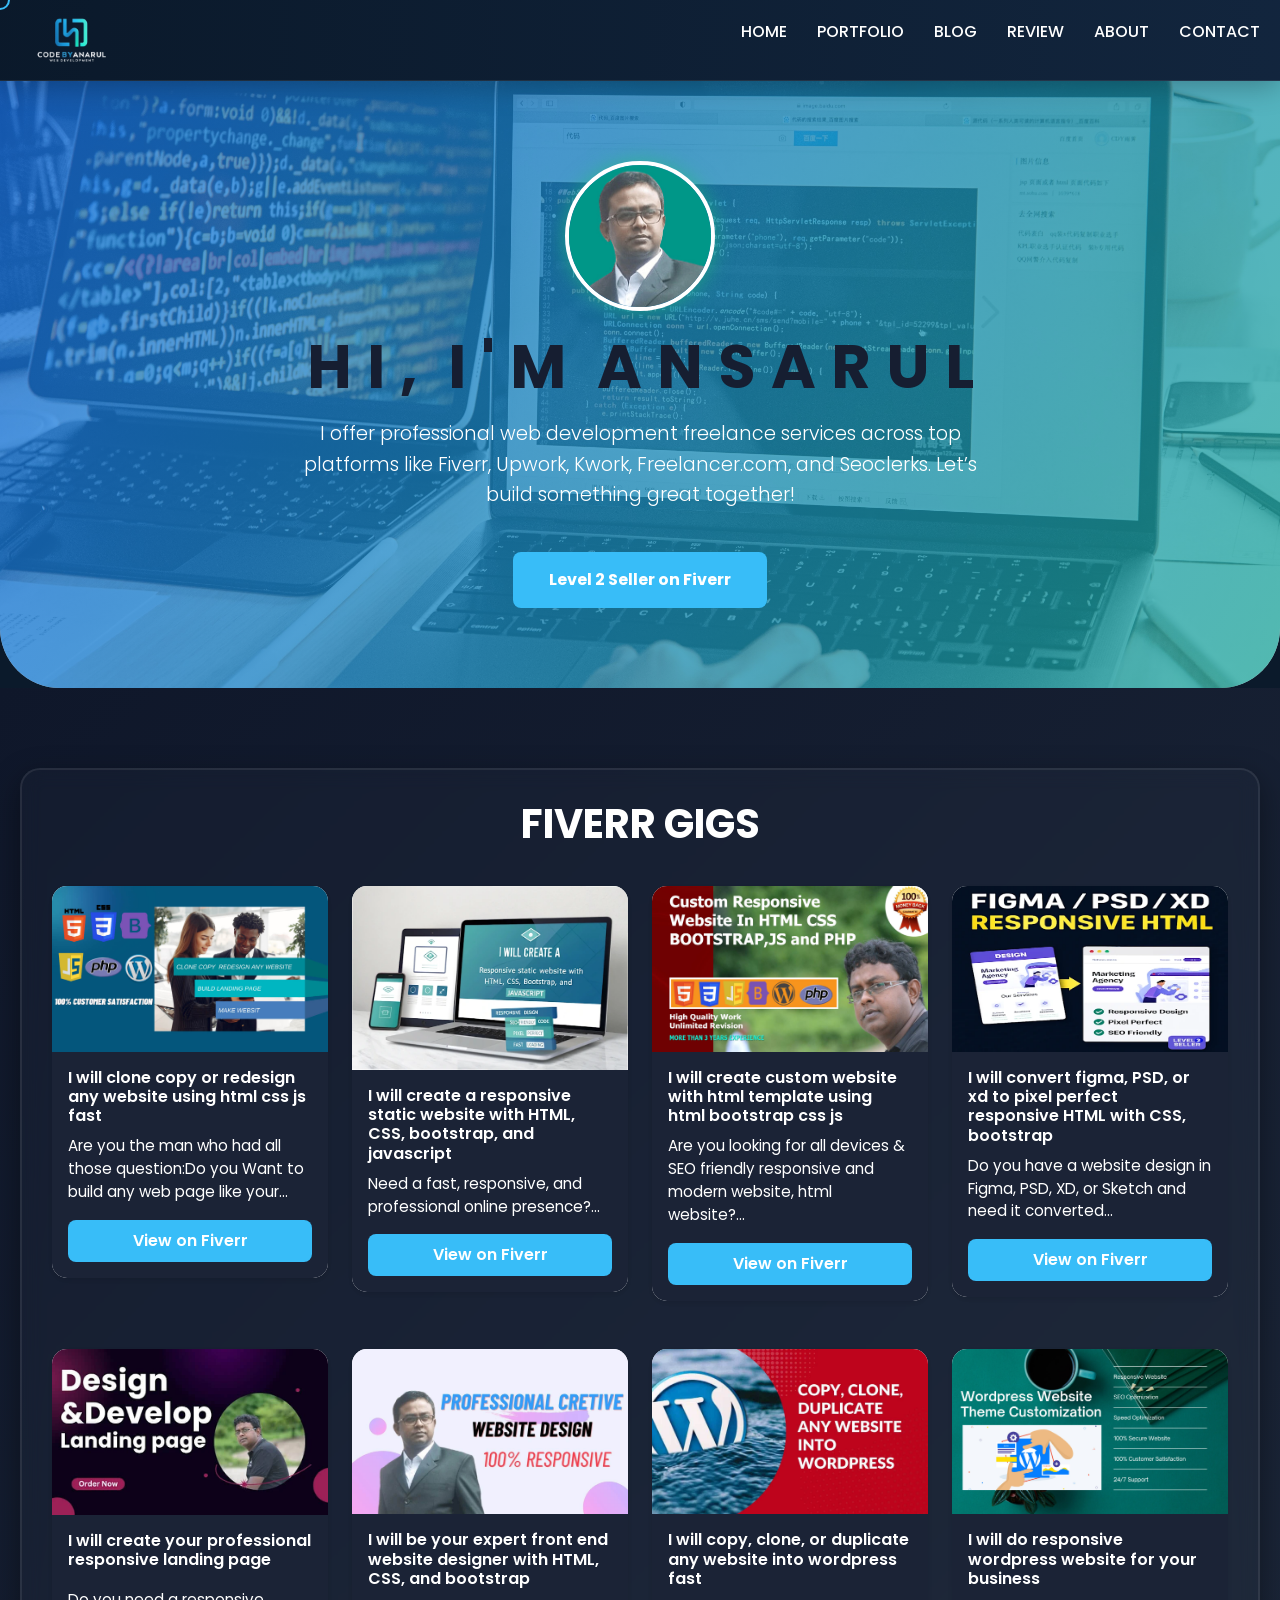
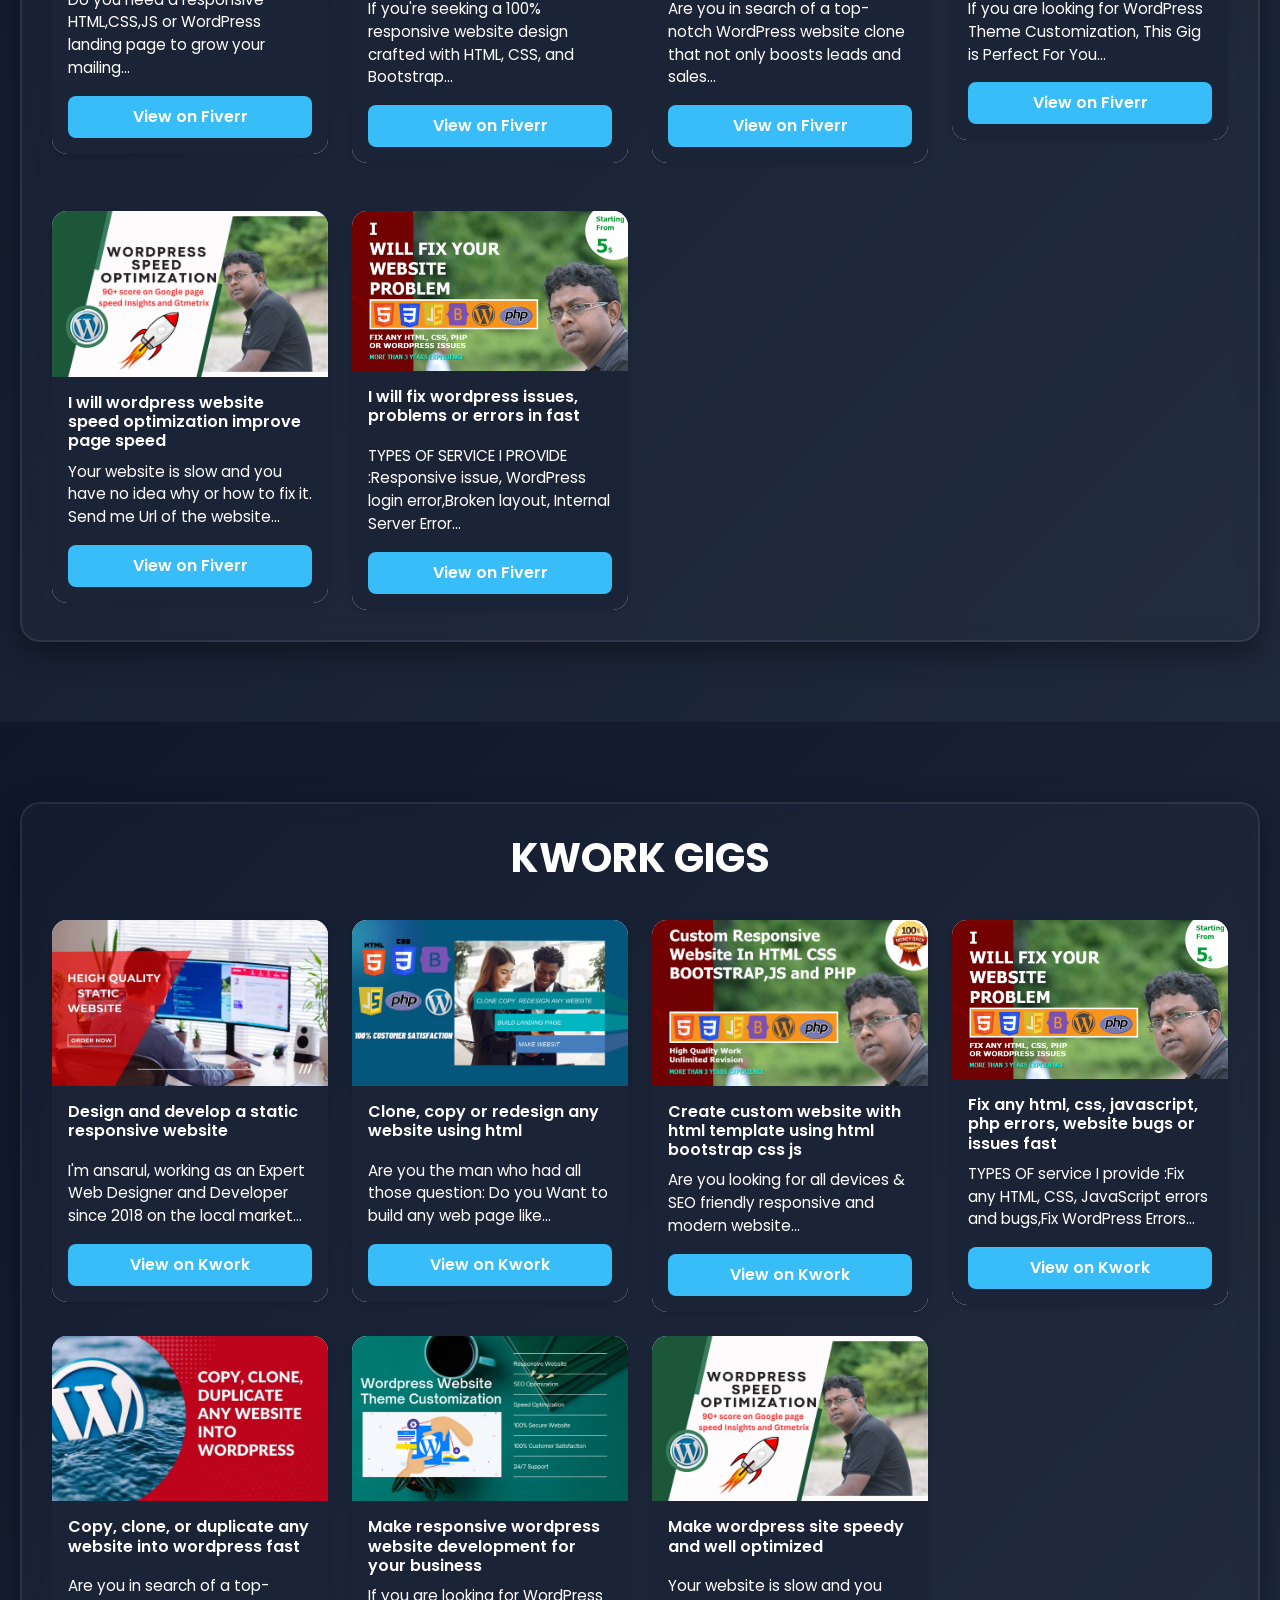
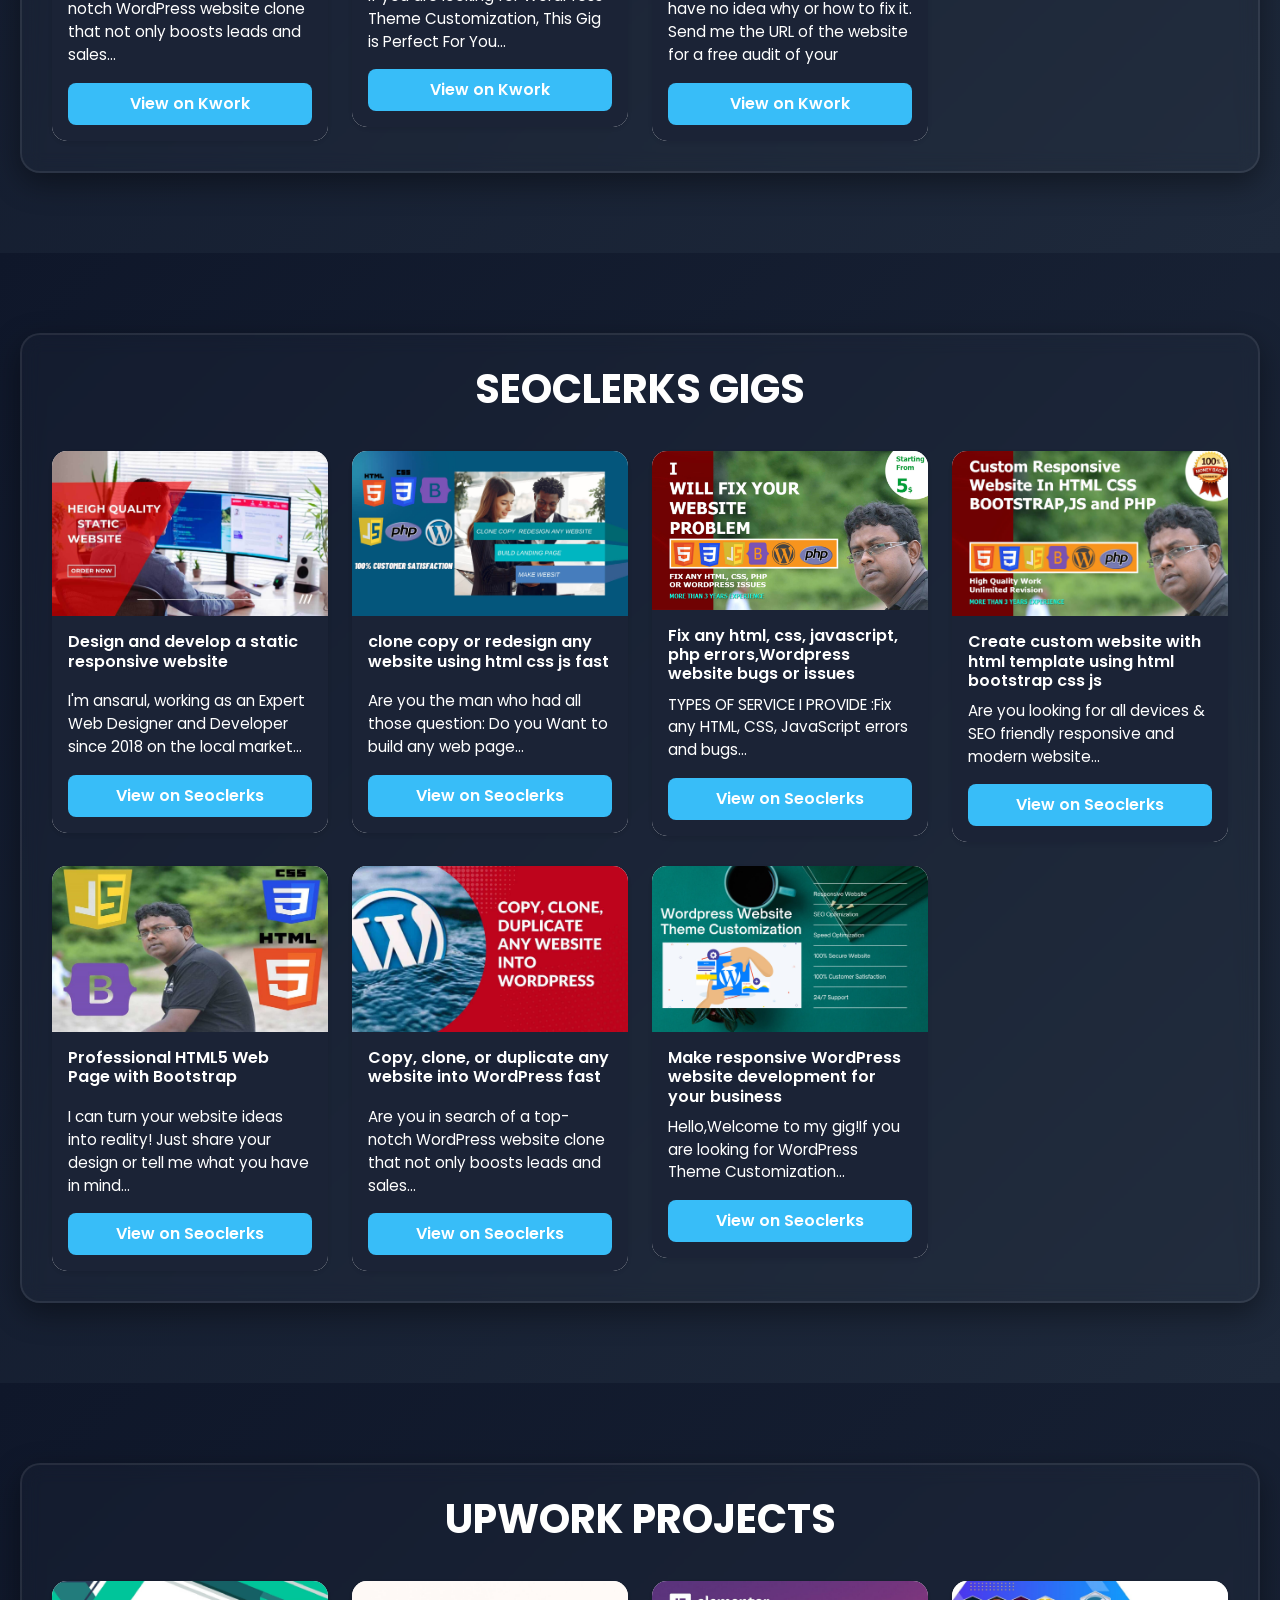
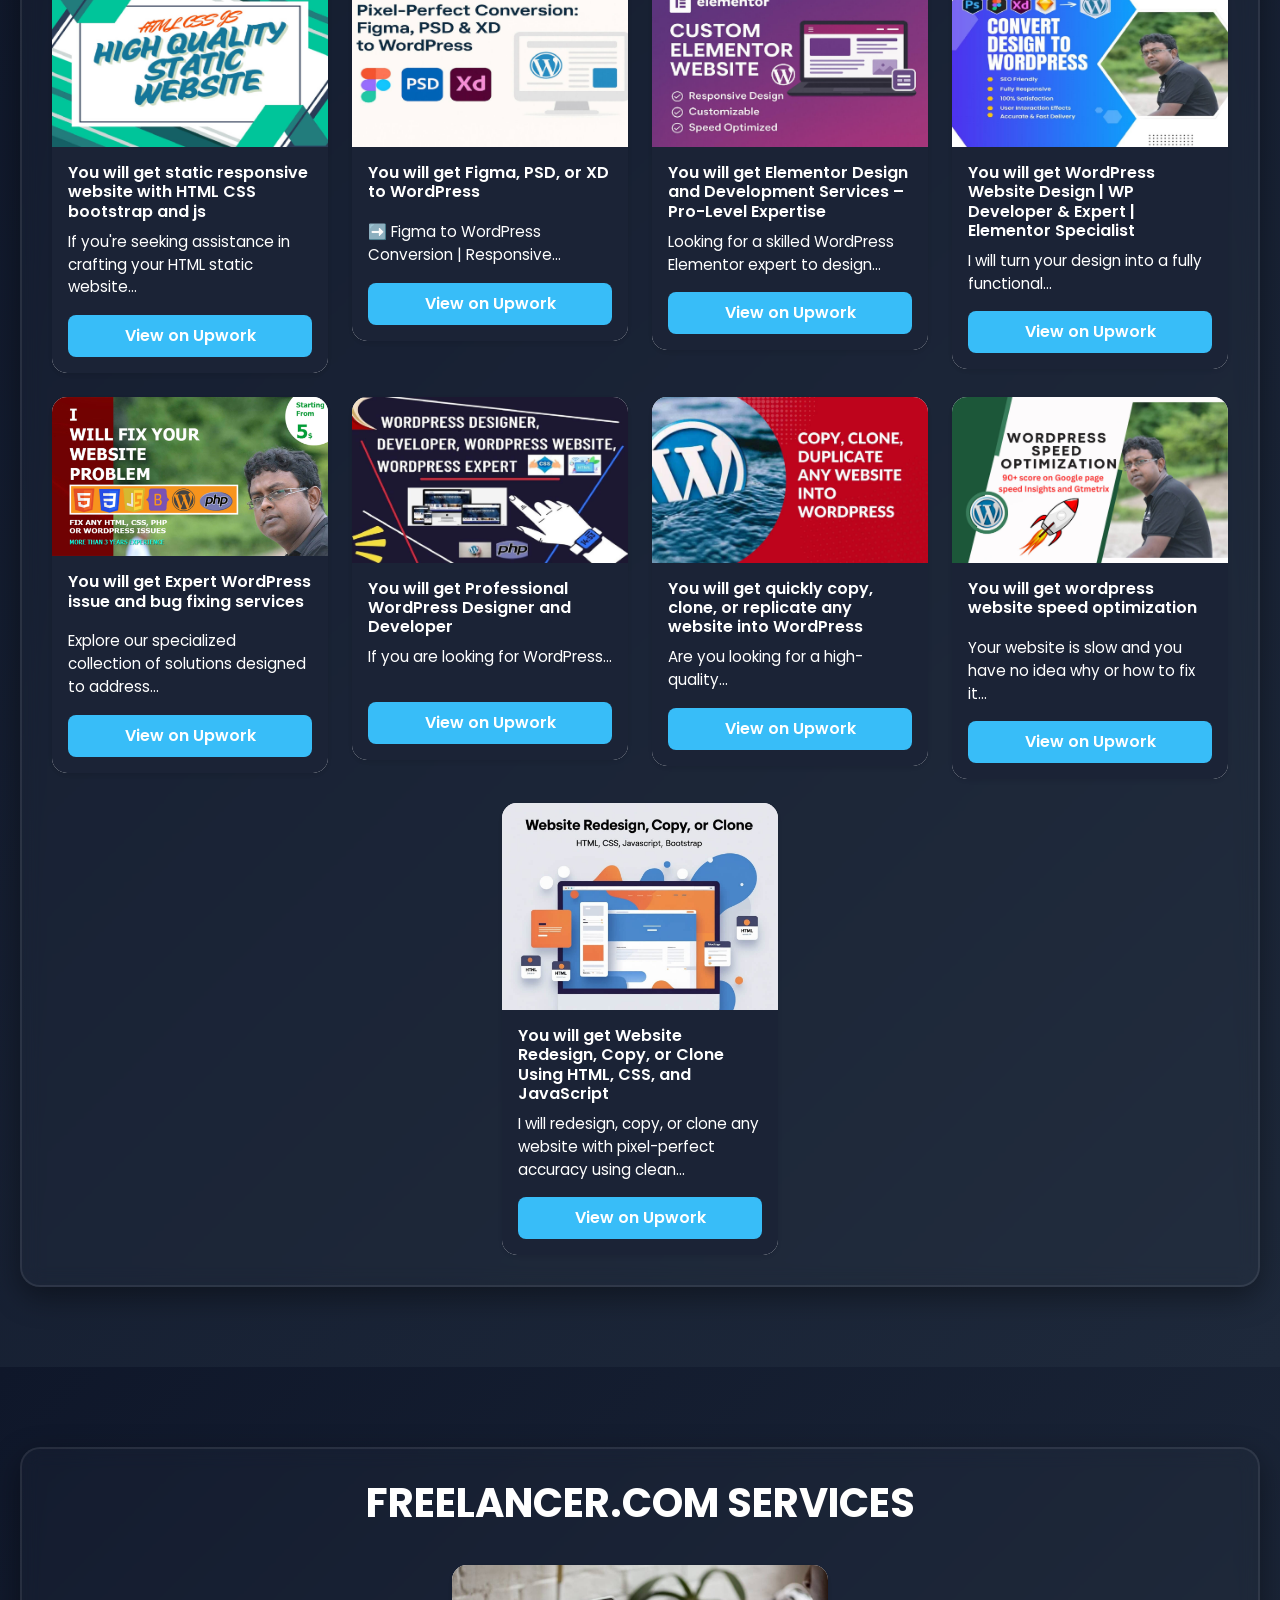
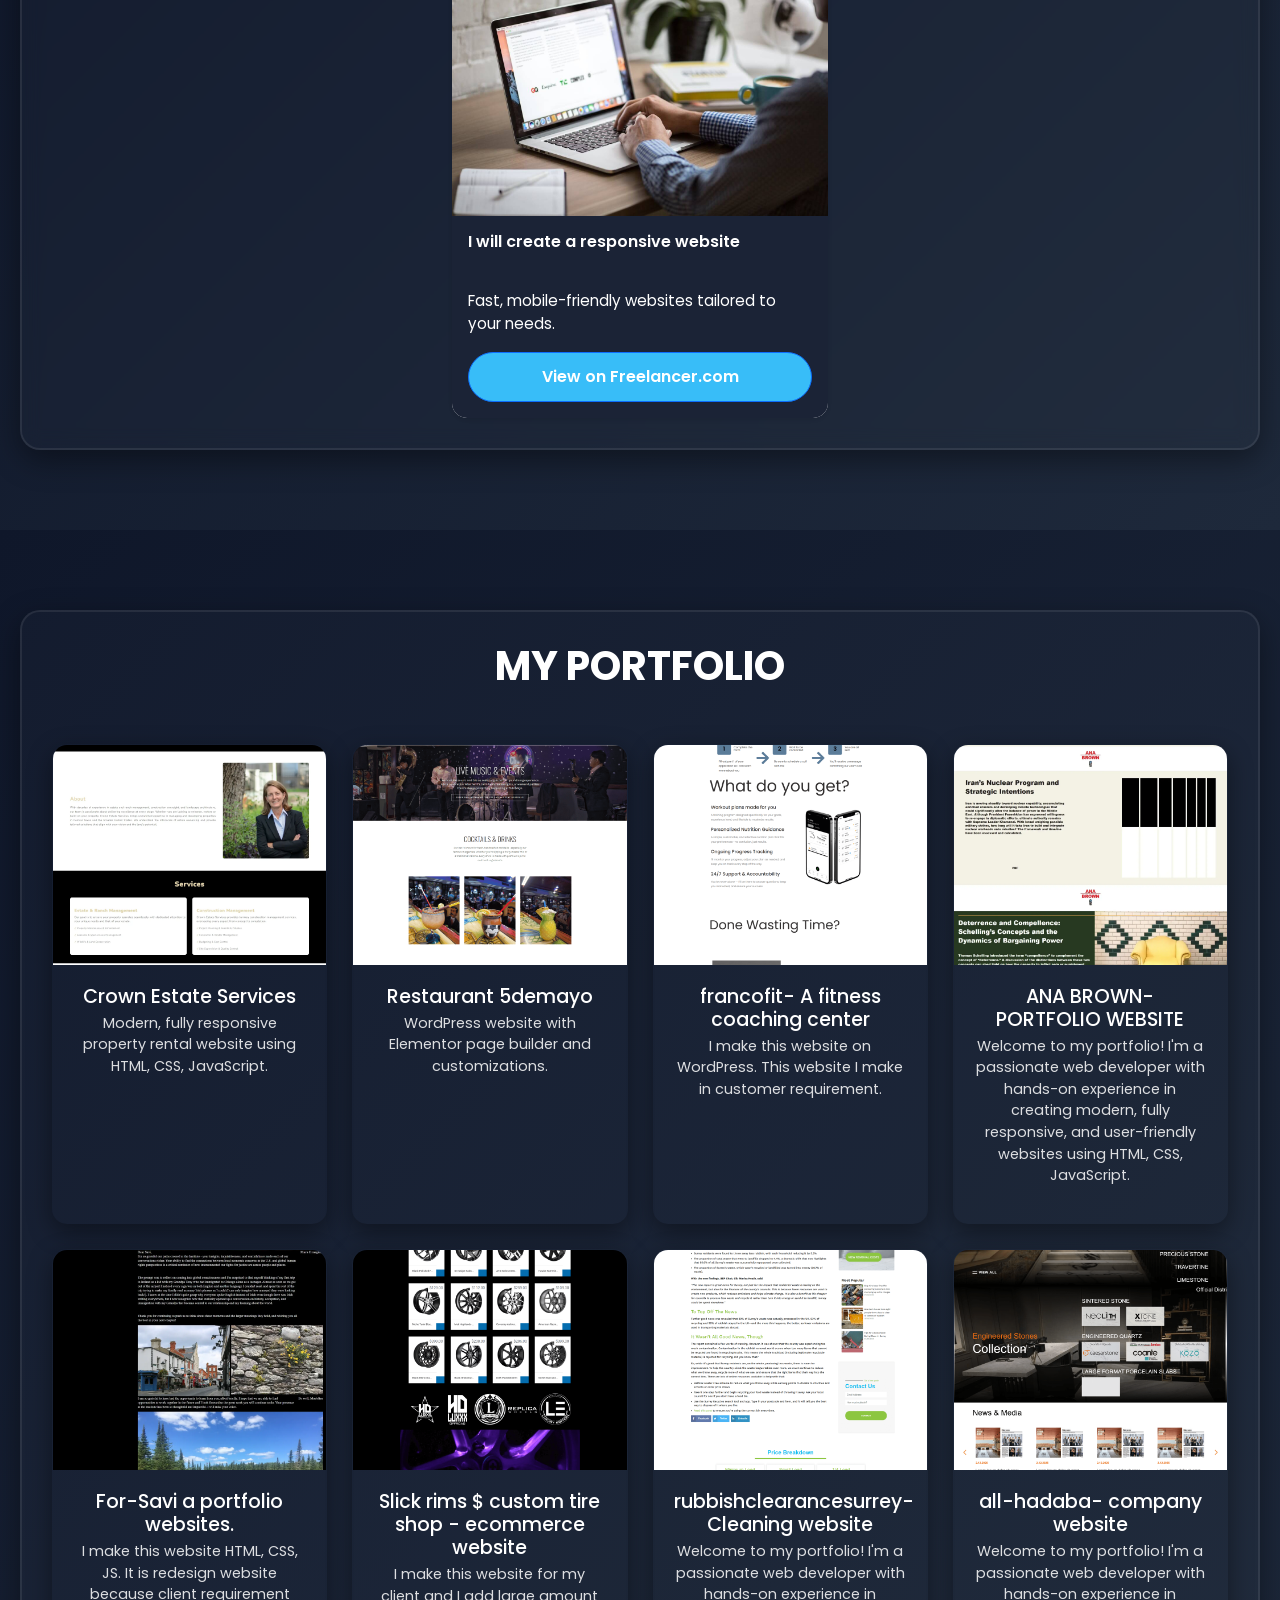
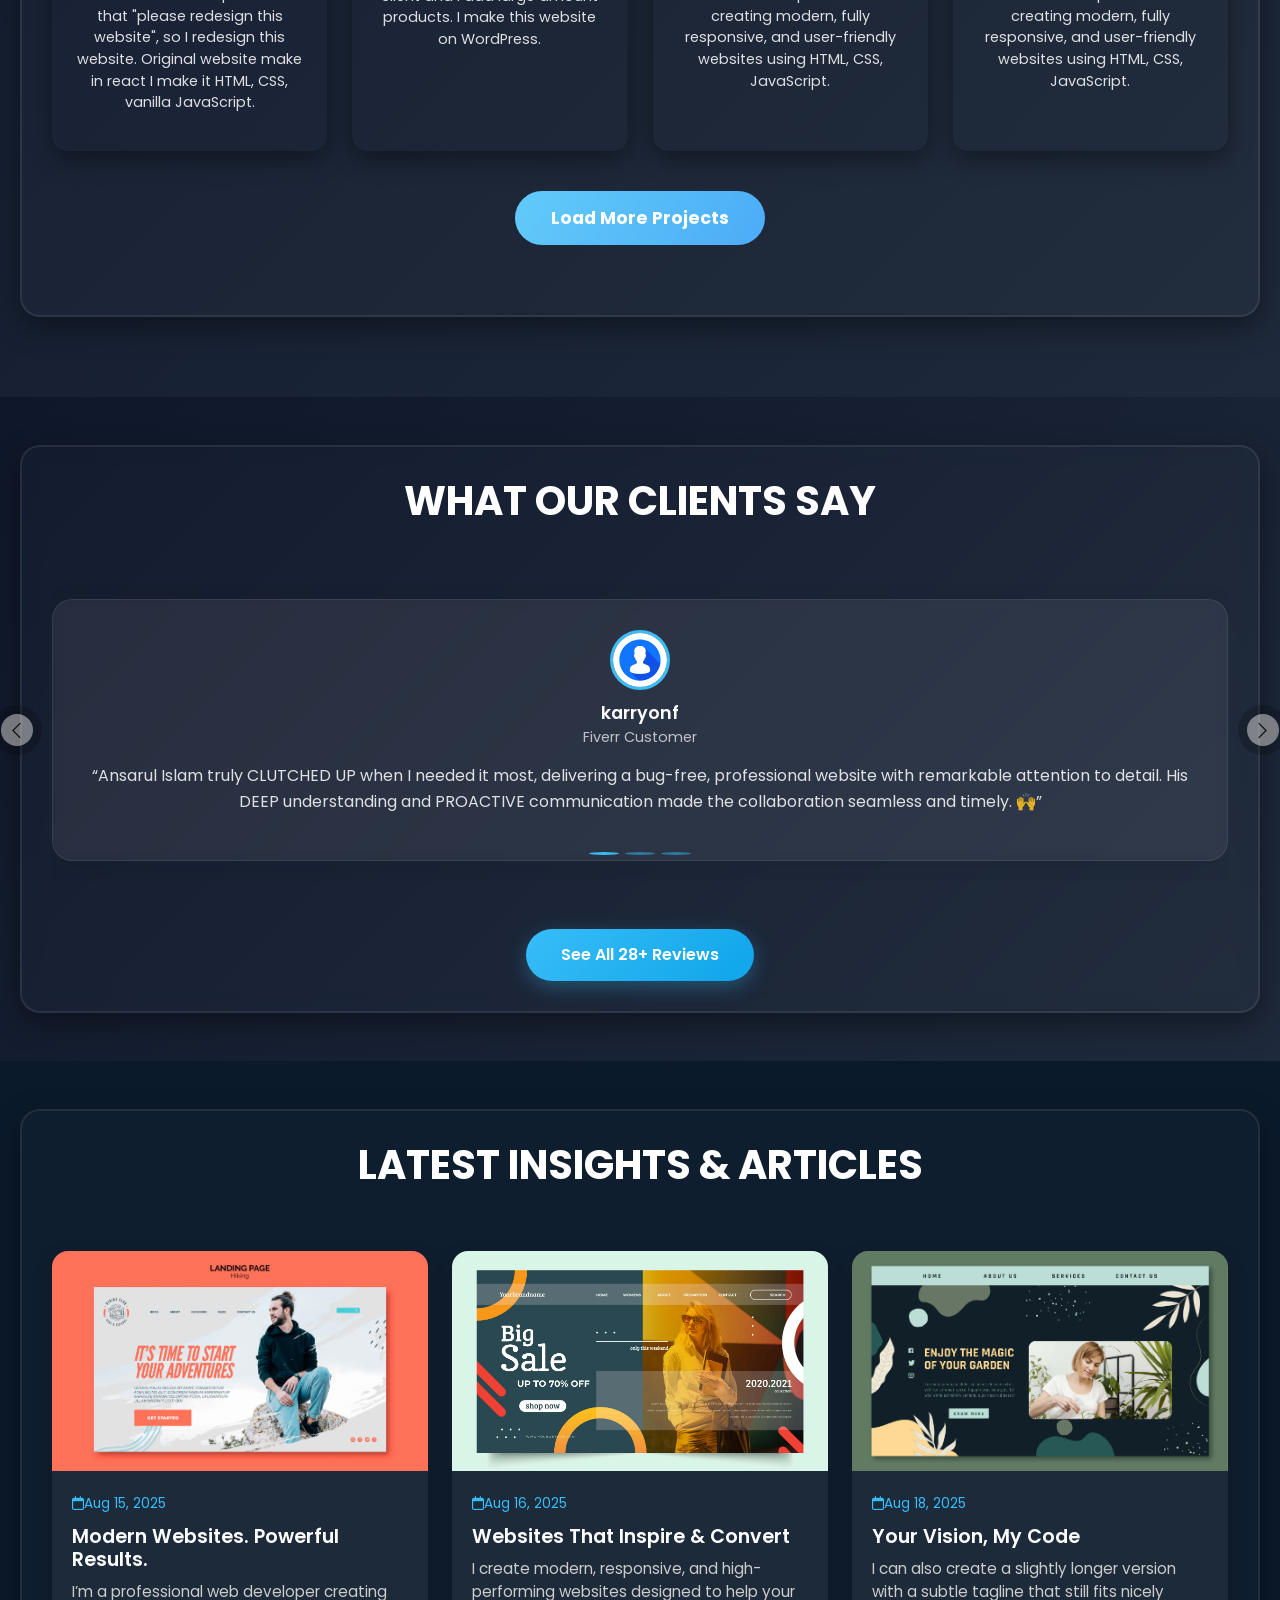
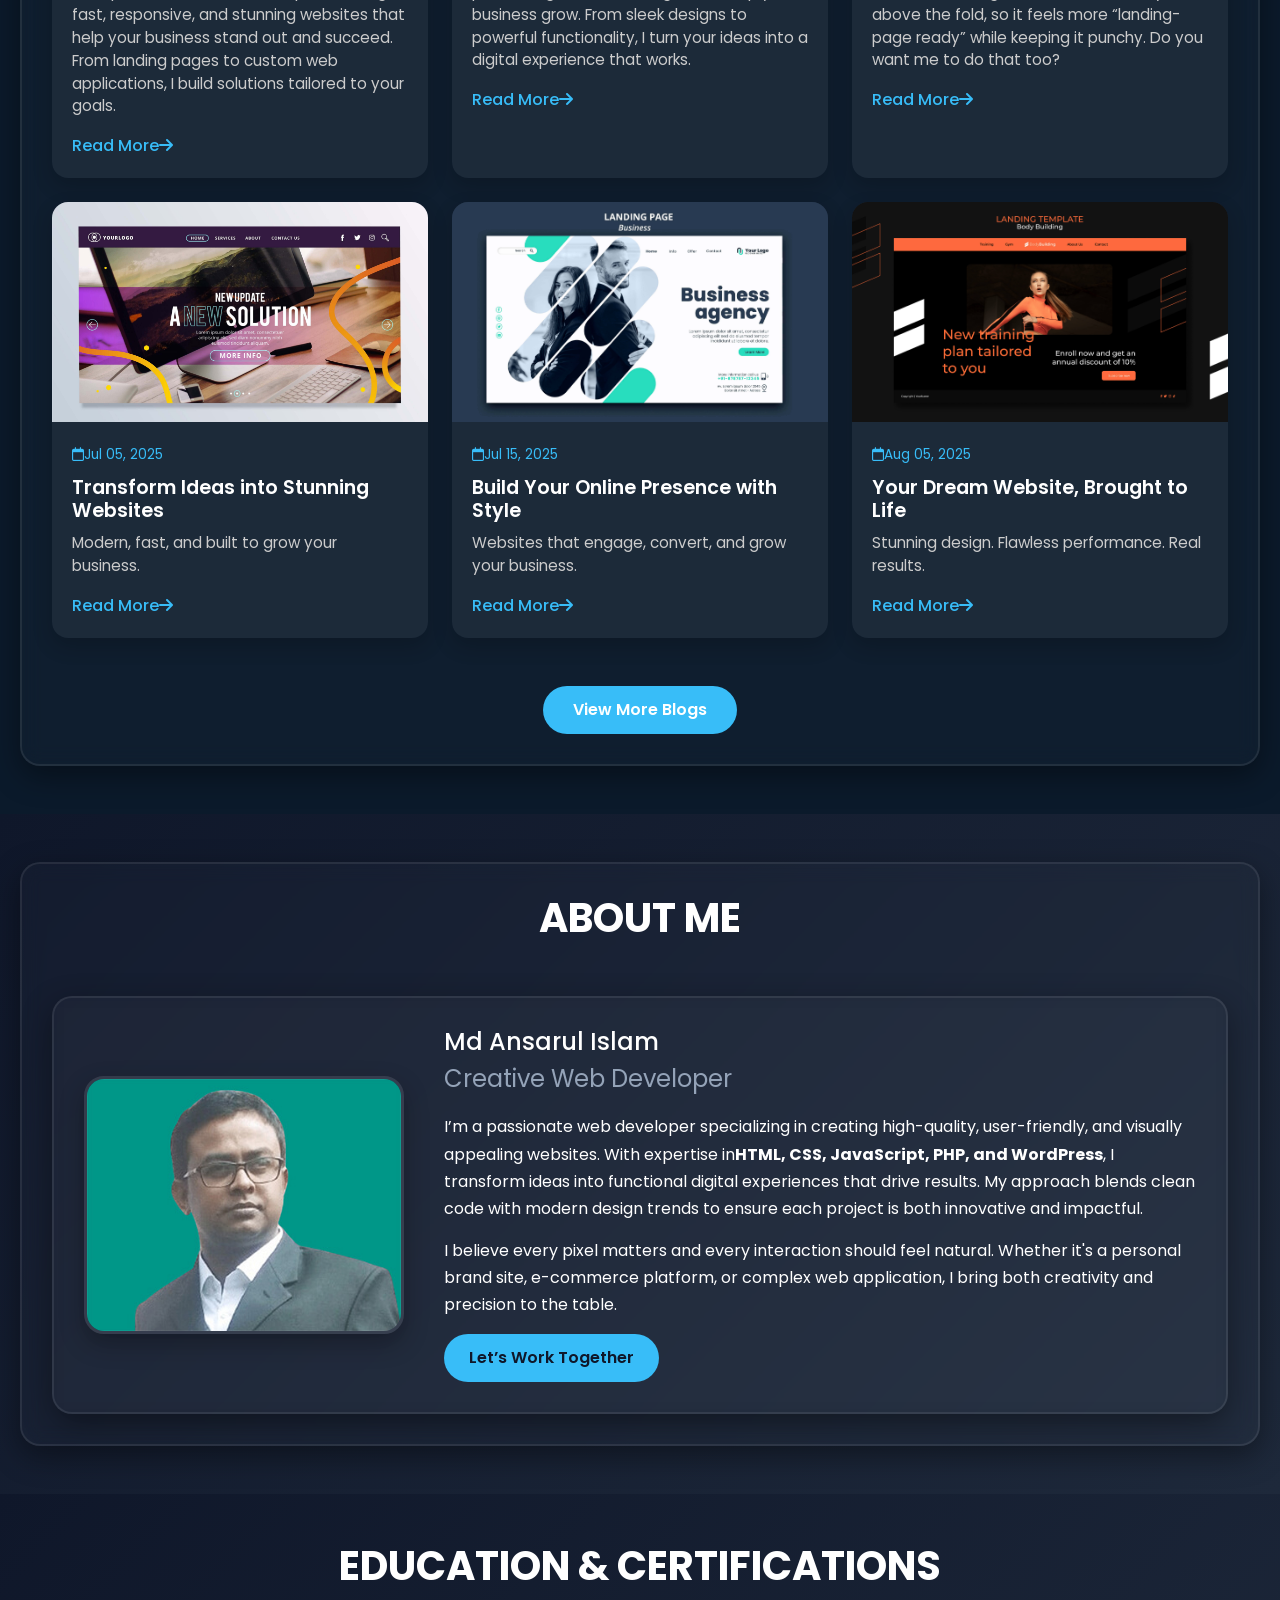
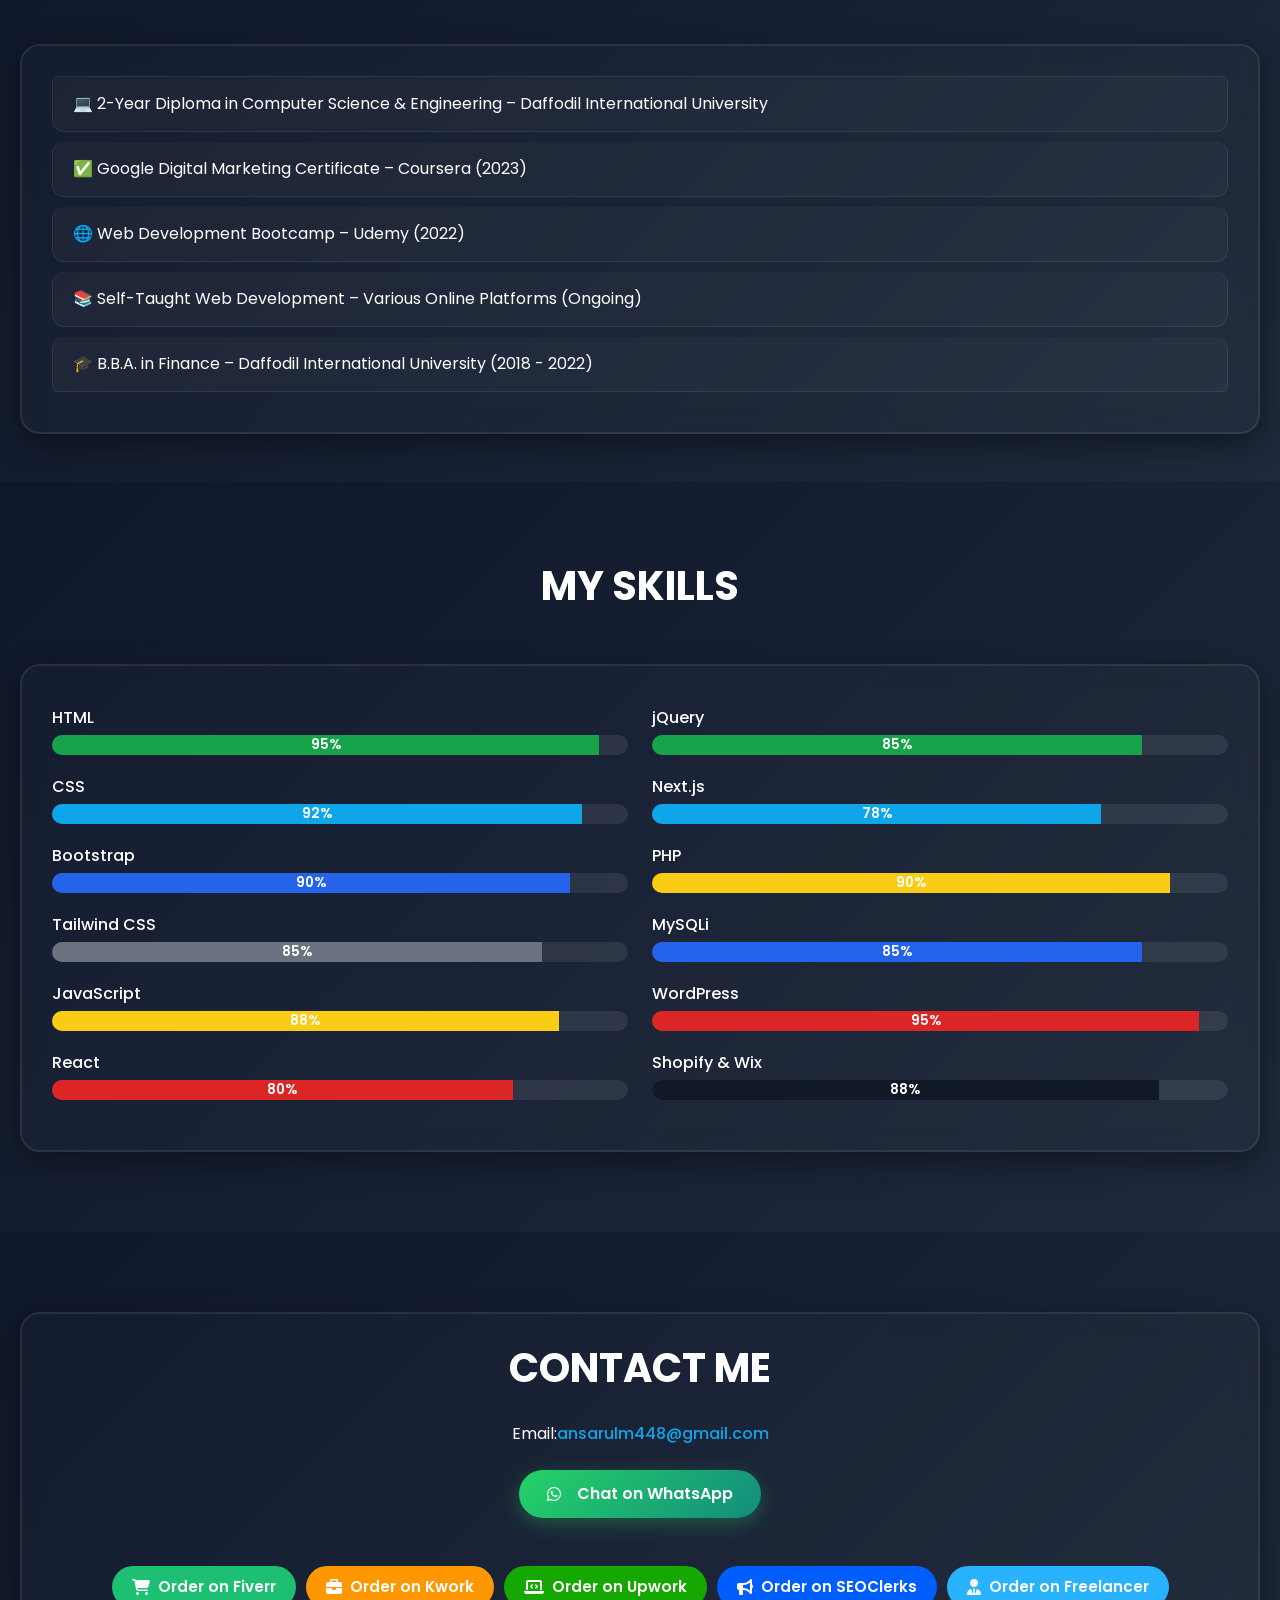
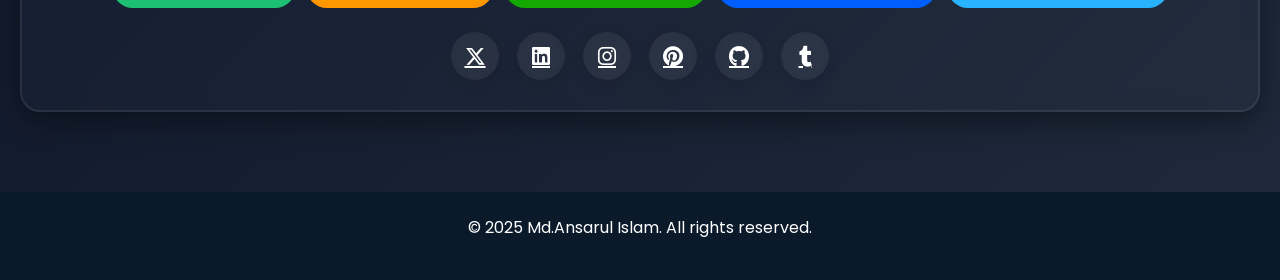
==== commit 57a71073: "first commit" ====
--- a/index.html
+++ b/index.html
@@ -1,938 +1,1492 @@
 <!DOCTYPE html>
 <html lang="en">
-<head>
-  <meta charset="UTF-8" />
-  <meta name="viewport" content="width=device-width, initial-scale=1.0"/>
-  <title>Hire Me - Freelance Services</title>
-  <link href="https://cdn.jsdelivr.net/npm/bootstrap@5.3.0/dist/css/bootstrap.min.css" rel="stylesheet"/>
-  <link href="https://cdnjs.cloudflare.com/ajax/libs/font-awesome/6.5.0/css/all.min.css" rel="stylesheet" />
-  <link rel="stylesheet" href="css/style.css">
-</head>
-<body>
-
-<!-- Hero Section -->
-<section class="hero">
-    <div class="container">
-      <img src="image/seoclerk.jpg" alt="Your Photo">
-      <h1 class="display-5">Hi, I'm Ansarul</h1>
-      <p class="lead">I offer professional web development freelance services across top platforms like Fiverr, Upwork, Kwork, Freelancer.com, and Seoclerks. Let’s build something great together!</p>
+  <head>
+    <meta charset="UTF-8" />
+    <meta name="viewport" content="width=device-width,initial-scale=1" />
+    <title>
+      Ansarul Islam | Professional Web Developer & Digital Solutions
+    </title>
+    <meta
+      name="title"
+      content="Ansarul Islam | Professional Web Developer & Digital Solutions"
+    />
+    <meta
+      name="description"
+      content="Ansarul Islam | Professional Web Developer & Digital Solutions, design, and digital services. Fast, reliable, and affordable solutions tailored to your needs."
+    />
+    <meta
+      name="keywords"
+      content="freelance, web development, web design, digital services, hire freelancer, affordable developer"
+    />
+    <meta name="author" content="Ansarul Islam" />
+    <meta property="og:type" content="website" />
+    <meta property="og:url" content="https://www.facebook.com/ABIR615" />
+    <meta
+      property="og:title"
+      content="Ansarul Islam | Professional Web Developer & Digital Solutions"
+    />
+    <meta
+      property="og:description"
+      content="Ansarul Islam | Professional Web Developer & Digital Solutions, design, and digital services. Fast, reliable, and affordable solutions tailored to your needs."
+    />
+    <meta
+      property="og:image"
+      content="https://scontent.fdac134-1.fna.fbcdn.net/v/t1.6435-1/29432616_1842710579087148_2593552242623643648_n.jpg?stp=dst-jpg_s200x200_tt6&_nc_cat=109&ccb=1-7&_nc_sid=e99d92&_nc_ohc=Hw0Rc1PPn6QQ7kNvwFaoJu5&_nc_oc=AdknFn80RZnHobJYxnFMU-Wg6XcbXx3CXAEstUP8Ocd_sNZQyH5AGiqHp8GqrJHem9k&_nc_zt=24&_nc_ht=scontent.fdac134-1.fna&_nc_gid=CxKjeLMExZbQM89cPz4CKQ&oh=00_AfWT2Abd2d_lKqKJYkXGJODfKLmZhAxiueorSEUMxqnxBA&oe=68C5E636"
+    />
+    <meta property="twitter:card" content="summary_large_image" />
+    <meta property="twitter:url" content="https://x.com/TBegume13590" />
+    <meta
+      property="twitter:title"
+      content="Hire Me - Freelance Services | Web Development & Design"
+    />
+    <meta
+      property="twitter:description"
+      content="Ansarul Islam | Professional Web Developer & Digital Solutions, design, and digital services. Fast, reliable, and affordable solutions tailored to your needs."
+    />
+    <meta property="twitter:image" content="https://x.com/TBegume13590/photo" />
+    <link rel="shortcut icon" href="image/faviconf.jpeg" type="image/x-icon" />
+    <link
+      href="https://cdn.jsdelivr.net/npm/bootstrap@5.3.0/dist/css/bootstrap.min.css"
+      rel="stylesheet"
+    />
+    <link
+      href="https://cdnjs.cloudflare.com/ajax/libs/font-awesome/6.5.0/css/all.min.css"
+      rel="stylesheet"
+    />
+    <link
+      href="https://fonts.googleapis.com/css2?family=Poppins:wght@300;400;500;600;700&display=swap"
+      rel="stylesheet"
+    />
+    <link rel="stylesheet" href="css/style.css" />
+    <script
+      async
+      src="https://www.googletagmanager.com/gtag/js?id=G-Y32S2MNS99"
+    ></script>
+    <script
+      async
+      src="https://www.googletagmanager.com/gtag/js?id=G-PH4KQBQK38"
+    ></script>
+    <script>
+      function gtag() {
+        dataLayer.push(arguments);
+      }
+      (window.dataLayer = window.dataLayer || []),
+        gtag("js", new Date()),
+        gtag("config", "G-PH4KQBQK38");
+    </script>
+  </head>
+  <body>
+    <div id="preloader">
+      <div class="preloader-content">
+        <div class="spinner"></div>
+        <h2 class="preloader-text">ANSARUL ISLAM</h2>
+      </div>
     </div>
-  </section>
-
-<!-- Fiverr Section -->
-<section class="platform-section">
-  <div class="container">
-    <h2 class="text-center mb-4">Fiverr Gigs</h2>
-    <div class="row g-4">
-      <!-- Start of Card -->
-
-      <!-- gig-1 -->
-      <div class="col-md-3">
-        <div class="card gig-card shadow-sm">
-          <img src="image/clone-copy-or-redesign-any-website-using-html-css-js-fast.jpg" class="card-img-top" alt="Fiverr Gig">
-          <div class="card-body">
-            <h5 class="card-title">I will clone copy or redesign any website using html css js fast</h5>
-            <p class="card-text">Clone, copy, or redesign any website using HTML, CSS, and JS quickly.</p>
-            <a href="https://www.fiverr.com/s/42dyw1m" class="btn btn-platform w-100" target="_blank">View on Fiverr</a>
+    <div class="custom-cursor"></div>
+    <header>
+      <div class="container-header">
+        <div class="logo">
+          <a href="index.html"
+            ><img src="image/ansarul-logo.png" alt="Ansarul Logo"
+          /></a>
+        </div>
+        <nav>
+          <ul id="nav-links">
+            <li><a href="index.html">HOME</a></li>
+            <li><a href="#PORTFOLIO">PORTFOLIO</a></li>
+            <li><a href="#BLOG">BLOG</a></li>
+            <li><a href="#REVIEW">REVIEW</a></li>
+            <li><a href="#about">ABOUT</a></li>
+            <li><a href="#contact">CONTACT</a></li>
+          </ul>
+        </nav>
+        <i class="fas fa-bars menu-toggle" id="menu-toggle"></i>
+      </div>
+    </header>
+    <section class="hero">
+      <div class="container">
+        <div class="hero-photo">
+          <img src="image/ansarul_trigger.jpg" alt="Your Photo" />
+        </div>
+        <h1 class="display-5 flex-spaced">Hi, I'm Ansarul</h1>
+        <p class="lead animated-text">
+          I offer professional web development freelance services across top
+          platforms like Fiverr, Upwork, Kwork, Freelancer.com, and Seoclerks.
+          Let’s build something great together!
+        </p>
+        <a
+          href="https://www.fiverr.com/sellers/ansarul_trigger"
+          target="_blank"
+          rel="noopener noreferrer"
+          class="fiverr-btn"
+          ><span>Level 2 Seller on Fiverr</span></a
+        >
+      </div>
+    </section>
+    <section class="platform-section" id="FIVERR">
+      <div class="container">
+        <h2 class="text-center mb-4">Fiverr Gigs</h2>
+        <div class="row g-4">
+          <div class="col-md-3">
+            <div class="card gig-card shadow-sm">
+              <img
+                src="image/clone-copy-or-redesign-any-website-using-html-css-js-fast.jpg"
+                class="card-img-top"
+                alt="Fiverr Gig"
+              />
+              <div class="card-body">
+                <h5 class="card-title">
+                  I will clone copy or redesign any website using html css js
+                  fast
+                </h5>
+                <p class="card-text">
+                  Are you the man who had all those question:Do you Want to
+                  build any web page like your...
+                </p>
+                <a
+                  href="https://www.fiverr.com/s/42dyw1m"
+                  class="btn btn-platform w-100"
+                  target="_blank"
+                  >View on Fiverr</a
+                >
+              </div>
+            </div>
+          </div>
+          <div class="col-md-3">
+            <div class="card gig-card shadow-sm">
+              <img
+                src="image/responsive-website-website-design-website-development-html-css-psd-to-html (2).jpg"
+                class="card-img-top"
+                alt="Fiverr Gig"
+              />
+              <div class="card-body">
+                <h5 class="card-title">
+                  I will create a responsive static website with HTML, CSS,
+                  bootstrap, and javascript
+                </h5>
+                <p class="card-text">
+                  Need a fast, responsive, and professional online presence?...
+                </p>
+                <a
+                  href="https://www.fiverr.com/s/GzpYAa7"
+                  class="btn btn-platform w-100"
+                  target="_blank"
+                  >View on Fiverr</a
+                >
+              </div>
+            </div>
+          </div>
+          <div class="col-md-3">
+            <div class="card gig-card shadow-sm">
+              <img
+                src="image/create-custom-website-with-html-template-using-html-bootstrap-css-js.jpg"
+                class="card-img-top"
+                alt="Fiverr Gig"
+              />
+              <div class="card-body">
+                <h5 class="card-title">
+                  I will create custom website with html template using html
+                  bootstrap css js
+                </h5>
+                <p class="card-text">
+                  Are you looking for all devices & SEO friendly responsive and
+                  modern website, html website?...
+                </p>
+                <a
+                  href="https://www.fiverr.com/s/yvBz5Z5"
+                  class="btn btn-platform w-100"
+                  target="_blank"
+                  >View on Fiverr</a
+                >
+              </div>
+            </div>
+          </div>
+          <div class="col-md-3">
+            <div class="card gig-card shadow-sm">
+              <img
+                src="image/sketch-to-html-xd-to-html-psd-to-bootstrap-psd-to-html-figma-to-html (1).jpg"
+                class="card-img-top"
+                alt="Fiverr Gig"
+              />
+              <div class="card-body">
+                <h5 class="card-title">
+                  I will convert figma, PSD, or xd to pixel perfect responsive
+                  HTML with CSS, bootstrap
+                </h5>
+                <p class="card-text">
+                  Do you have a website design in Figma, PSD, XD, or Sketch and
+                  need it converted...
+                </p>
+                <a
+                  href="https://www.fiverr.com/s/7YARNDa"
+                  class="btn btn-platform w-100"
+                  target="_blank"
+                  >View on Fiverr</a
+                >
+              </div>
+            </div>
+          </div>
+        </div>
+        <div class="row g-4 mt-4">
+          <div class="col-md-3">
+            <div class="card gig-card shadow-sm">
+              <img
+                src="image/landing-page-landing-page-design-elementor-wordpress-elementor-landing-wordp (1).jpg"
+                class="card-img-top"
+                alt="Fiverr Gig"
+              />
+              <div class="card-body">
+                <h5 class="card-title">
+                  I will create your professional responsive landing page
+                </h5>
+                <p class="card-text">
+                  Do you need a responsive HTML,CSS,JS or WordPress landing page
+                  to grow your mailing...
+                </p>
+                <a
+                  href="https://www.fiverr.com/s/gDzAKxW"
+                  class="btn btn-platform w-100"
+                  target="_blank"
+                  >View on Fiverr</a
+                >
+              </div>
+            </div>
+          </div>
+          <div class="col-md-3">
+            <div class="card gig-card shadow-sm">
+              <img
+                src="image/be-your-expert-front-end-website-designer-with-html-css-and-bootstrap.jpg"
+                class="card-img-top"
+                alt="Fiverr Gig"
+              />
+              <div class="card-body">
+                <h5 class="card-title">
+                  I will be your expert front end website designer with HTML,
+                  CSS, and bootstrap
+                </h5>
+                <p class="card-text">
+                  If you're seeking a 100% responsive website design crafted
+                  with HTML, CSS, and Bootstrap...
+                </p>
+                <a
+                  href="https://www.fiverr.com/s/R7vLKvN"
+                  class="btn btn-platform w-100"
+                  target="_blank"
+                  >View on Fiverr</a
+                >
+              </div>
+            </div>
+          </div>
+          <div class="col-md-3">
+            <div class="card gig-card shadow-sm">
+              <img
+                src="image/copy-clone-or-duplicate-any-website-into-wordpress-fast.jpg"
+                class="card-img-top"
+                alt="Fiverr Gig"
+              />
+              <div class="card-body">
+                <h5 class="card-title">
+                  I will copy, clone, or duplicate any website into wordpress
+                  fast
+                </h5>
+                <p class="card-text">
+                  Are you in search of a top-notch WordPress website clone that
+                  not only boosts leads and sales...
+                </p>
+                <a
+                  href="https://www.fiverr.com/s/6YPlqxN"
+                  class="btn btn-platform w-100"
+                  target="_blank"
+                  >View on Fiverr</a
+                >
+              </div>
+            </div>
+          </div>
+          <div class="col-md-3">
+            <div class="card gig-card shadow-sm">
+              <img
+                src="image/wordpress-wordpress-developer-wordpress-customize-install-wordpress.jpg"
+                class="card-img-top"
+                alt="Fiverr Gig"
+              />
+              <div class="card-body">
+                <h5 class="card-title">
+                  I will do responsive wordpress website for your business
+                </h5>
+                <p class="card-text">
+                  If you are looking for WordPress Theme Customization, This Gig
+                  is Perfect For You...
+                </p>
+                <a
+                  href="https://www.fiverr.com/s/6YPlZWR"
+                  class="btn btn-platform w-100"
+                  target="_blank"
+                  >View on Fiverr</a
+                >
+              </div>
+            </div>
+          </div>
+        </div>
+        <div class="row g-4 mt-4">
+          <div class="col-md-3">
+            <div class="card gig-card shadow-sm">
+              <img
+                src="image/website-speed-wordpress-speed-speed-optimization-speed-up-wordpress-page-speed.jpg"
+                class="card-img-top"
+                alt="Fiverr Gig"
+              />
+              <div class="card-body">
+                <h5 class="card-title">
+                  I will wordpress website speed optimization improve page speed
+                </h5>
+                <p class="card-text">
+                  Your website is slow and you have no idea why or how to fix
+                  it. Send me Url of the website...
+                </p>
+                <a
+                  href="https://www.fiverr.com/s/akyRV0p"
+                  class="btn btn-platform w-100"
+                  target="_blank"
+                  >View on Fiverr</a
+                >
+              </div>
+            </div>
+          </div>
+          <div class="col-md-3">
+            <div class="card gig-card shadow-sm">
+              <img
+                src="image/bug-fix-issues-html-css-bootstrap-javascript-wordpress-bug-php-issues.jpg"
+                class="card-img-top"
+                alt="Fiverr Gig"
+              />
+              <div class="card-body">
+                <h5 class="card-title">
+                  I will fix wordpress issues, problems or errors in fast
+                </h5>
+                <p class="card-text">
+                  TYPES OF SERVICE I PROVIDE :Responsive issue, WordPress login
+                  error,Broken layout, Internal Server Error...
+                </p>
+                <a
+                  href="https://www.fiverr.com/s/wkBXxZg"
+                  class="btn btn-platform w-100"
+                  target="_blank"
+                  >View on Fiverr</a
+                >
+              </div>
+            </div>
           </div>
         </div>
       </div>
-       <!-- gig-2 -->
-       <div class="col-md-3">
-        <div class="card gig-card shadow-sm">
-          <img src="image/responsive-website-website-design-website-development-html-css-psd-to-html.jpg" class="card-img-top" alt="Fiverr Gig">
-          <div class="card-body">
-            <h5 class="card-title">I will design and develop a static responsive website with HTML CSS bootstrap and js</h5>
-            <p class="card-text">Design and develop a static responsive website.</p>
-            <a href="https://www.fiverr.com/s/GzpYAa7" class="btn btn-platform w-100" target="_blank">View on Fiverr</a>
+    </section>
+    <section class="platform-section" id="KWORK">
+      <div class="container">
+        <h2 class="text-center mb-4">Kwork Gigs</h2>
+        <div class="row g-4">
+          <div class="col-md-3">
+            <div class="card gig-card shadow-sm">
+              <img
+                src="image/responsive-website-website-design-website-development-html-css-psd-to-html.jpg"
+                class="card-img-top"
+                alt="Kwork Gig"
+              />
+              <div class="card-body">
+                <h5 class="card-title">
+                  Design and develop a static responsive website
+                </h5>
+                <p class="card-text">
+                  I'm ansarul, working as an Expert Web Designer and Developer
+                  since 2018 on the local market...
+                </p>
+                <a
+                  href="https://kwork.com/web-development/29714731/design-and-develop-a-static-responsive-website?ref=15979921"
+                  class="btn btn-platform w-100"
+                  target="_blank"
+                  >View on Kwork</a
+                >
+              </div>
+            </div>
+          </div>
+          <div class="col-md-3">
+            <div class="card gig-card shadow-sm">
+              <img
+                src="image/clone-copy-or-redesign-any-website-using-html-css-js-fast.jpg"
+                class="card-img-top"
+                alt="Kwork Gig"
+              />
+              <div class="card-body">
+                <h5 class="card-title">
+                  Clone, copy or redesign any website using html
+                </h5>
+                <p class="card-text">
+                  Are you the man who had all those question: Do you Want to
+                  build any web page like...
+                </p>
+                <a
+                  href="https://kwork.com/web-development/29718617/clone-copy-or-redesign-any-website-using-html?ref=15979921"
+                  class="btn btn-platform w-100"
+                  target="_blank"
+                  >View on Kwork</a
+                >
+              </div>
+            </div>
+          </div>
+          <div class="col-md-3">
+            <div class="card gig-card shadow-sm">
+              <img
+                src="image/create-custom-website-with-html-template-using-html-bootstrap-css-js.jpg"
+                class="card-img-top"
+                alt="Kwork Gig"
+              />
+              <div class="card-body">
+                <h5 class="card-title">
+                  Create custom website with html template using html bootstrap
+                  css js
+                </h5>
+                <p class="card-text">
+                  Are you looking for all devices & SEO friendly responsive and
+                  modern website...
+                </p>
+                <a
+                  href="https://kwork.com/web-development/29645495/create-custom-website-with-html-template-using-html-bootstrap-css-js?ref=15979921"
+                  class="btn btn-platform w-100"
+                  target="_blank"
+                  >View on Kwork</a
+                >
+              </div>
+            </div>
+          </div>
+          <div class="col-md-3">
+            <div class="card gig-card shadow-sm">
+              <img
+                src="image/bug-fix-issues-html-css-bootstrap-javascript-wordpress-bug-php-issues.jpg"
+                class="card-img-top"
+                alt="Kwork Gig"
+              />
+              <div class="card-body">
+                <h5 class="card-title">
+                  Fix any html, css, javascript, php errors, website bugs or
+                  issues fast
+                </h5>
+                <p class="card-text">
+                  TYPES OF service I provide :Fix any HTML, CSS, JavaScript
+                  errors and bugs,Fix WordPress Errors...
+                </p>
+                <a
+                  href="https://kwork.com/website-revision/29667036/fix-any-html-css-javascript-php-errors-website-bugs-or-issues-fast?ref=15979921"
+                  class="btn btn-platform w-100"
+                  target="_blank"
+                  >View on Kwork</a
+                >
+              </div>
+            </div>
+          </div>
+          <div class="col-md-3">
+            <div class="card gig-card shadow-sm">
+              <img
+                src="image/copy-clone-or-duplicate-any-website-into-wordpress-fast.jpg"
+                class="card-img-top"
+                alt="Kwork Gig"
+              />
+              <div class="card-body">
+                <h5 class="card-title">
+                  Copy, clone, or duplicate any website into wordpress fast
+                </h5>
+                <p class="card-text">
+                  Are you in search of a top-notch WordPress website clone that
+                  not only boosts leads and sales...
+                </p>
+                <a
+                  href="https://kwork.com/web-development/29668677/copy-clone-or-duplicate-any-website-into-wordpress-fast?ref=15979921"
+                  class="btn btn-platform w-100"
+                  target="_blank"
+                  >View on Kwork</a
+                >
+              </div>
+            </div>
+          </div>
+          <div class="col-md-3">
+            <div class="card gig-card shadow-sm">
+              <img
+                src="image/wordpress-wordpress-developer-wordpress-customize-install-wordpress.jpg"
+                class="card-img-top"
+                alt="Kwork Gig"
+              />
+              <div class="card-body">
+                <h5 class="card-title">
+                  Make responsive wordpress website development for your
+                  business
+                </h5>
+                <p class="card-text">
+                  If you are looking for WordPress Theme Customization, This Gig
+                  is Perfect For You...
+                </p>
+                <a
+                  href="https://kwork.com/web-development/29705215/make-responsive-wordpress-website-development-for-your-business?ref=15979921"
+                  class="btn btn-platform w-100"
+                  target="_blank"
+                  >View on Kwork</a
+                >
+              </div>
+            </div>
+          </div>
+          <div class="col-md-3">
+            <div class="card gig-card shadow-sm">
+              <img
+                src="image/website-speed-wordpress-speed-speed-optimization-speed-up-wordpress-page-speed.jpg"
+                class="card-img-top"
+                alt="Kwork Gig"
+              />
+              <div class="card-body">
+                <h5 class="card-title">
+                  Make wordpress site speedy and well optimized
+                </h5>
+                <p class="card-text">
+                  Your website is slow and you have no idea why or how to fix
+                  it. Send me the URL of the website for a free audit of your
+                </p>
+                <a
+                  href="https://kwork.com/website-revision/29720237/make-wordpress-site-speedy-and-well-optimized?ref=15979921"
+                  class="btn btn-platform w-100"
+                  target="_blank"
+                  >View on Kwork</a
+                >
+              </div>
+            </div>
           </div>
         </div>
       </div>
-       <!-- gig-3 -->
-      <div class="col-md-3">
-        <div class="card gig-card shadow-sm">
-          <img src="image/create-custom-website-with-html-template-using-html-bootstrap-css-js.jpg" class="card-img-top" alt="Fiverr Gig">
-          <div class="card-body">
-            <h5 class="card-title"> I will create custom website with html template using html bootstrap css js </h5>
-            <p class="card-text">Create custom website with html template using html bootstrap css js.</p>
-            <a href="https://www.fiverr.com/s/yvBz5Z5" class="btn btn-platform w-100" target="_blank">View on Fiverr</a>
+    </section>
+    <section class="platform-section" id="SEOCLERKS">
+      <div class="container">
+        <h2 class="text-center mb-4">Seoclerks Gigs</h2>
+        <div class="row g-4">
+          <div class="col-md-3">
+            <div class="card gig-card shadow-sm">
+              <img
+                src="image/responsive-website-website-design-website-development-html-css-psd-to-html.jpg"
+                class="card-img-top"
+                alt="Seoclerks Gig"
+              />
+              <div class="card-body">
+                <h5 class="card-title">
+                  Design and develop a static responsive website
+                </h5>
+                <p class="card-text">
+                  I'm ansarul, working as an Expert Web Designer and Developer
+                  since 2018 on the local market...
+                </p>
+                <a
+                  href="https://www.seoclerk.com/html-css-programming/1938198/Design-and-develop-a-static-responsive-website-with-HTML-CSS-bootstrap-and-js"
+                  class="btn btn-platform w-100"
+                  target="_blank"
+                  >View on Seoclerks</a
+                >
+              </div>
+            </div>
+          </div>
+          <div class="col-md-3">
+            <div class="card gig-card shadow-sm">
+              <img
+                src="image/clone-copy-or-redesign-any-website-using-html-css-js-fast.jpg"
+                class="card-img-top"
+                alt="Seoclerks Gig"
+              />
+              <div class="card-body">
+                <h5 class="card-title">
+                  clone copy or redesign any website using html css js fast
+                </h5>
+                <p class="card-text">
+                  Are you the man who had all those question: Do you Want to
+                  build any web page...
+                </p>
+                <a
+                  href="https://www.seoclerk.com/html-css-programming/1938233/clone-copy-or-redesign-any-website-using-html-css-js-fast"
+                  class="btn btn-platform w-100"
+                  target="_blank"
+                  >View on Seoclerks</a
+                >
+              </div>
+            </div>
+          </div>
+          <div class="col-md-3">
+            <div class="card gig-card shadow-sm">
+              <img
+                src="image/bug-fix-issues-html-css-bootstrap-javascript-wordpress-bug-php-issues.jpg"
+                class="card-img-top"
+                alt="Seoclerks Gig"
+              />
+              <div class="card-body">
+                <h5 class="card-title">
+                  Fix any html, css, javascript, php errors,Wordpress website
+                  bugs or issues
+                </h5>
+                <p class="card-text">
+                  TYPES OF SERVICE I PROVIDE :Fix any HTML, CSS, JavaScript
+                  errors and bugs...
+                </p>
+                <a
+                  href="https://www.seoclerk.com/wordpress-programming/1935338/Fix-any-html-css-javascript-php-errors-website-bugs-or-issues-fast"
+                  class="btn btn-platform w-100"
+                  target="_blank"
+                  >View on Seoclerks</a
+                >
+              </div>
+            </div>
+          </div>
+          <div class="col-md-3">
+            <div class="card gig-card shadow-sm">
+              <img
+                src="image/create-custom-website-with-html-template-using-html-bootstrap-css-js.jpg"
+                class="card-img-top"
+                alt="Seoclerks Gig"
+              />
+              <div class="card-body">
+                <h5 class="card-title">
+                  Create custom website with html template using html bootstrap
+                  css js
+                </h5>
+                <p class="card-text">
+                  Are you looking for all devices & SEO friendly responsive and
+                  modern website...
+                </p>
+                <a
+                  href="https://www.seoclerk.com/html-css-programming/1935173/create-custom-website-with-html-template-using-html-bootstrap-css-js"
+                  class="btn btn-platform w-100"
+                  target="_blank"
+                  >View on Seoclerks</a
+                >
+              </div>
+            </div>
+          </div>
+          <div class="col-md-3">
+            <div class="card gig-card shadow-sm">
+              <img
+                src="image/aebf6f681001ffe4cee624809652c07c.jpg"
+                class="card-img-top"
+                alt="Seoclerks Gig"
+              />
+              <div class="card-body">
+                <h5 class="card-title">
+                  Professional HTML5 Web Page with Bootstrap
+                </h5>
+                <p class="card-text">
+                  I can turn your website ideas into reality! Just share your
+                  design or tell me what you have in mind...
+                </p>
+                <a
+                  href="https://www.seoclerk.com/html-css-programming/1922313/Professional-HTML5-Web-Page-with-Bootstrap-Affordable-price"
+                  class="btn btn-platform w-100 text-white"
+                  target="_blank"
+                  >View on Seoclerks</a
+                >
+              </div>
+            </div>
+          </div>
+          <div class="col-md-3">
+            <div class="card gig-card shadow-sm">
+              <img
+                src="image/copy-clone-or-duplicate-any-website-into-wordpress-fast.jpg"
+                class="card-img-top"
+                alt="Seoclerks Gig"
+              />
+              <div class="card-body">
+                <h5 class="card-title">
+                  Copy, clone, or duplicate any website into WordPress fast
+                </h5>
+                <p class="card-text">
+                  Are you in search of a top-notch WordPress website clone that
+                  not only boosts leads and sales...
+                </p>
+                <a
+                  href="https://www.seoclerk.com/wordpress-programming/1937908/Copy-clone-or-duplicate-any-website-into-WordPress-fast"
+                  class="btn btn-platform w-100"
+                  target="_blank"
+                  >View on Seoclerks</a
+                >
+              </div>
+            </div>
+          </div>
+          <div class="col-md-3">
+            <div class="card gig-card shadow-sm">
+              <img
+                src="image/wordpress-wordpress-developer-wordpress-customize-install-wordpress.jpg"
+                class="card-img-top"
+                alt="Seoclerks Gig"
+              />
+              <div class="card-body">
+                <h5 class="card-title">
+                  Make responsive WordPress website development for your
+                  business
+                </h5>
+                <p class="card-text">
+                  Hello,Welcome to my gig!If you are looking for WordPress Theme
+                  Customization...
+                </p>
+                <a
+                  href="https://www.seoclerk.com/wordpress-programming/1938168/Make-responsive-WordPress-website-development-for-your-business"
+                  class="btn btn-platform w-100"
+                  target="_blank"
+                  >View on Seoclerks</a
+                >
+              </div>
+            </div>
           </div>
         </div>
       </div>
-       <!-- gig-4 -->
-        <div class="col-md-3">
-        <div class="card gig-card shadow-sm">
-          <img src="image/sketch-to-html-xd-to-html-psd-to-bootstrap-psd-to-html-figma-to-html.jpg" class="card-img-top" alt="Fiverr Gig">
-          <div class="card-body">
-            <h5 class="card-title">I will convert figma to HTML PSD to HTML xd to HTML and bootstrap</h5>
-            <p class="card-text">Convert figma to HTML PSD to HTML xd to HTML and bootstrap.</p>
-            <a href="https://www.fiverr.com/s/7YARNDa" class="btn btn-platform w-100" target="_blank">View on Fiverr</a>
+    </section>
+    <section class="platform-section" id="UPWORK">
+      <div class="container">
+        <h2 class="text-center mb-4">Upwork Projects</h2>
+        <div class="row g-4 justify-content-center">
+          <div class="col-md-3">
+            <div class="card gig-card shadow-sm">
+              <img
+                src="image/grb5zccnlzsiehreifju.jpg"
+                class="card-img-top"
+                alt="Upwork Project"
+              />
+              <div class="card-body">
+                <h5 class="card-title">
+                  You will get static responsive website with HTML CSS bootstrap
+                  and js
+                </h5>
+                <p class="card-text">
+                  If you're seeking assistance in crafting your HTML static
+                  website...
+                </p>
+                <a
+                  href="https://www.upwork.com/services/product/development-it-static-responsive-website-with-html-css-bootstrap-and-js-1881832337552692390?ref=project_share"
+                  class="btn btn-platform w-100"
+                  target="_blank"
+                  >View on Upwork</a
+                >
+              </div>
+            </div>
+          </div>
+          <div class="col-md-3">
+            <div class="card gig-card shadow-sm">
+              <img
+                src="image/nyxqjavy6yojxtwoihhv.jpg"
+                class="card-img-top"
+                alt="Upwork Project"
+              />
+              <div class="card-body">
+                <h5 class="card-title">
+                  You will get Figma, PSD, or XD to WordPress
+                </h5>
+                <p class="card-text">
+                  ➡️ Figma to WordPress Conversion | Responsive...
+                </p>
+                <a
+                  href="https://www.upwork.com/services/product/development-it-figma-psd-or-xd-to-wordpress-expert-wordpress-developer-at-your-servic-1919649826058103012?ref=project_share"
+                  class="btn btn-platform w-100"
+                  target="_blank"
+                  >View on Upwork</a
+                >
+              </div>
+            </div>
+          </div>
+          <div class="col-md-3">
+            <div class="card gig-card shadow-sm">
+              <img
+                src="image/ricwxtlrefkevcalv170.jpg"
+                class="card-img-top"
+                alt="Upwork Project"
+              />
+              <div class="card-body">
+                <h5 class="card-title">
+                  You will get Elementor Design and Development Services –
+                  Pro-Level Expertise
+                </h5>
+                <p class="card-text">
+                  Looking for a skilled WordPress Elementor expert to design...
+                </p>
+                <a
+                  href="https://www.upwork.com/services/product/development-it-elementor-design-and-development-services-pro-level-expertise-1917750762288468342?ref=project_share"
+                  class="btn btn-platform w-100"
+                  target="_blank"
+                  >View on Upwork</a
+                >
+              </div>
+            </div>
+          </div>
+          <div class="col-md-3">
+            <div class="card gig-card shadow-sm">
+              <img
+                src="image/uzfrelymhwrzpdg2scs8.jpg"
+                class="card-img-top"
+                alt="Upwork Project"
+              />
+              <div class="card-body">
+                <h5 class="card-title">
+                  You will get WordPress Website Design | WP Developer & Expert
+                  | Elementor Specialist
+                </h5>
+                <p class="card-text">
+                  I will turn your design into a fully functional...
+                </p>
+                <a
+                  href="https://www.upwork.com/services/product/development-it-responsive-wordpress-website-development-for-your-business-1917299452595309749?ref=project_share"
+                  class="btn btn-platform w-100"
+                  target="_blank"
+                  >View on Upwork</a
+                >
+              </div>
+            </div>
+          </div>
+          <div class="col-md-3">
+            <div class="card gig-card shadow-sm">
+              <img
+                src="image/bug-fix-issues-html-css-bootstrap-javascript-wordpress-bug-php-issues.jpg"
+                class="card-img-top"
+                alt="Upwork Project"
+              />
+              <div class="card-body">
+                <h5 class="card-title">
+                  You will get Expert WordPress issue and bug fixing services
+                </h5>
+                <p class="card-text">
+                  Explore our specialized collection of solutions designed to
+                  address...
+                </p>
+                <a
+                  href="https://www.upwork.com/services/product/development-it-expert-wordpress-issue-and-bug-fixing-services-1883688688866796465?ref=project_share"
+                  class="btn btn-platform w-100"
+                  target="_blank"
+                  >View on Upwork</a
+                >
+              </div>
+            </div>
+          </div>
+          <div class="col-md-3">
+            <div class="card gig-card shadow-sm">
+              <img
+                src="image/wwfru6twy2ooz35fql2s.jpg"
+                class="card-img-top"
+                alt="Upwork Project"
+              />
+              <div class="card-body">
+                <h5 class="card-title">
+                  You will get Professional WordPress Designer and Developer
+                </h5>
+                <p class="card-text">If you are looking for WordPress...</p>
+                <a
+                  href="https://www.upwork.com/services/product/development-it-professional-wordpress-designer-and-developer-for-your-website-needs-1883669658352307764?ref=project_share"
+                  class="btn btn-platform w-100"
+                  target="_blank"
+                  >View on Upwork</a
+                >
+              </div>
+            </div>
+          </div>
+          <div class="col-md-3">
+            <div class="card gig-card shadow-sm">
+              <img
+                src="image/copy-clone-or-duplicate-any-website-into-wordpress-fast.jpg"
+                class="card-img-top"
+                alt="Upwork Project"
+              />
+              <div class="card-body">
+                <h5 class="card-title">
+                  You will get quickly copy, clone, or replicate any website
+                  into WordPress
+                </h5>
+                <p class="card-text">Are you looking for a high-quality...</p>
+                <a
+                  href="https://www.upwork.com/services/product/development-it-copy-clone-or-duplicate-any-website-into-wordpress-fast-1882559341246693211?ref=project_share"
+                  class="btn btn-platform w-100"
+                  target="_blank"
+                  >View on Upwork</a
+                >
+              </div>
+            </div>
+          </div>
+          <div class="col-md-3">
+            <div class="card gig-card shadow-sm">
+              <img
+                src="image/website-speed-wordpress-speed-speed-optimization-speed-up-wordpress-page-speed.jpg"
+                class="card-img-top"
+                alt="Upwork Project"
+              />
+              <div class="card-body">
+                <h5 class="card-title">
+                  You will get wordpress website speed optimization
+                </h5>
+                <p class="card-text">
+                  Your website is slow and you have no idea why or how to fix
+                  it...
+                </p>
+                <a
+                  href="https://www.upwork.com/services/product/development-it-wordpress-website-speed-optimization-improve-page-speed-1882192025019650033?ref=project_share"
+                  class="btn btn-platform w-100"
+                  target="_blank"
+                  >View on Upwork</a
+                >
+              </div>
+            </div>
+          </div>
+          <div class="col-md-3">
+            <div class="card gig-card shadow-sm">
+              <img
+                src="image/uaz9yje0xpuev8e28miv.jpg"
+                class="card-img-top"
+                alt="Upwork Project"
+              />
+              <div class="card-body">
+                <h5 class="card-title">
+                  You will get Website Redesign, Copy, or Clone Using HTML, CSS,
+                  and JavaScript
+                </h5>
+                <p class="card-text">
+                  I will redesign, copy, or clone any website with pixel-perfect
+                  accuracy using clean...
+                </p>
+                <a
+                  href="https://www.upwork.com/services/product/development-it-website-redesign-copy-or-clone-using-html-css-and-javascript-1954801643638192134?ref=project_share"
+                  class="btn btn-platform w-100"
+                  target="_blank"
+                  >View on Upwork</a
+                >
+              </div>
+            </div>
           </div>
         </div>
       </div>
-    </div>
-
-          <!-- 2 number colume -->
-
-     <div class="row g-4 mt-4">
-      <!-- Start of Card -->
-
-      <!-- gig-5 -->
-      <div class="col-md-3">
-        <div class="card gig-card shadow-sm">
-          <img src="image/landing-page-landing-page-design-elementor-wordpress-elementor-landing-wordp (1).jpg" class="card-img-top" alt="Fiverr Gig">
-          <div class="card-body">
-            <h5 class="card-title">I will create your professional responsive landing page</h5>
-            <p class="card-text">Create your professional responsive landing page.</p>
-            <a href="https://www.fiverr.com/s/gDzAKxW" class="btn btn-platform w-100" target="_blank">View on Fiverr</a>
+    </section>
+    <section class="platform-section" id="FREELANCER">
+      <div class="container">
+        <h2 class="text-center mb-4">Freelancer.com Services</h2>
+        <div class="row g-4 justify-content-center">
+          <div class="col-md-4">
+            <div class="card gig-card shadow-sm">
+              <img
+                src="image/pexels-burst-374074.jpg"
+                class="card-img-top"
+                alt="Freelancer.com Service"
+              />
+              <div class="card-body">
+                <h5 class="card-title">I will create a responsive website</h5>
+                <p class="card-text">
+                  Fast, mobile-friendly websites tailored to your needs.
+                </p>
+                <a
+                  href="https://www.freelancer.com.bd/u/ansarulm448"
+                  class="btn btn-primary w-100 text-white"
+                  target="_blank"
+                  >View on Freelancer.com</a
+                >
+              </div>
+            </div>
           </div>
         </div>
       </div>
-       <!-- gig-6 -->
-       <div class="col-md-3">
-        <div class="card gig-card shadow-sm">
-          <img src="image/be-your-expert-front-end-website-designer-with-html-css-and-bootstrap.jpg" class="card-img-top" alt="Fiverr Gig">
-          <div class="card-body">
-            <h5 class="card-title">I will be your expert front end website designer with HTML, CSS, and bootstrap</h5>
-            <p class="card-text">Expert front end website designer...</p>
-            <a href="https://www.fiverr.com/s/R7vLKvN" class="btn btn-platform w-100" target="_blank">View on Fiverr</a>
+    </section>
+    <section class="mp-seo-platform-section" id="PORTFOLIO">
+      <div class="mp-portfolio-section">
+        <div class="container">
+          <h2 class="mp-title">My Portfolio</h2>
+          <div class="mp-grid">
+            <div
+              class="mp-card"
+              data-link="https://ansarul-trigger.github.io/Crown-Estate-Services/"
+            >
+              <img
+                src="image/portfolio/screencapture-ansarul-trigger-github-io-Crown-Estate-Services-2025-08-04-04_51_01.webp"
+                alt=""
+              />
+              <div class="mp-overlay">
+                <button class="mp-preview-btn">View Project</button>
+              </div>
+              <div class="mp-card-content">
+                <h3 class="mp-card-title">Crown Estate Services</h3>
+                <p class="mp-card-desc">
+                  Modern, fully responsive property rental website using HTML,
+                  CSS, JavaScript.
+                </p>
+              </div>
+            </div>
+            <div class="mp-card" data-link="https://5demayocantina.com/">
+              <img
+                src="image/portfolio/screencapture-5demayocantina-2025-08-16-03_59_25 (1).png"
+                alt=""
+              />
+              <div class="mp-overlay">
+                <button class="mp-preview-btn">View Project</button>
+              </div>
+              <div class="mp-card-content">
+                <h3 class="mp-card-title">Restaurant 5demayo</h3>
+                <p class="mp-card-desc">
+                  WordPress website with Elementor page builder and
+                  customizations.
+                </p>
+              </div>
+            </div>
+            <div class="mp-card" data-link="https://francofit.pro/">
+              <img
+                src="image/portfolio/screencapture-francofit-pro-2025-08-15-00_41_48.png"
+                alt=""
+              />
+              <div class="mp-overlay">
+                <button class="mp-preview-btn">View Project</button>
+              </div>
+              <div class="mp-card-content">
+                <h3 class="mp-card-title">
+                  francofit- A fitness coaching center
+                </h3>
+                <p class="mp-card-desc">
+                  I make this website on WordPress. This website I make in
+                  customer requirement.
+                </p>
+              </div>
+            </div>
+            <div
+              class="mp-card"
+              data-link="https://ansarul-trigger.github.io/Morden-rotting-life/"
+            >
+              <img
+                src="image/portfolio/screencapture-ansarul-trigger-github-io-Morden-rotting-life-2025-08-04-04_29_12.webp"
+                alt=""
+              />
+              <div class="mp-overlay">
+                <button class="mp-preview-btn">View Project</button>
+              </div>
+              <div class="mp-card-content">
+                <h3 class="mp-card-title">ANA BROWN- PORTFOLIO WEBSITE</h3>
+                <p class="mp-card-desc">
+                  Welcome to my portfolio! I'm a passionate web developer with
+                  hands-on experience in creating modern, fully responsive, and
+                  user-friendly websites using HTML, CSS, JavaScript.
+                </p>
+              </div>
+            </div>
+            <div
+              class="mp-card"
+              data-link="https://ansarul-trigger.github.io/For-Savi/index.html"
+            >
+              <img
+                src="image/portfolio/screencapture-ansarul-trigger-github-io-For-Savi-2025-05-04-19_22_59.webp"
+                alt=""
+              />
+              <div class="mp-overlay">
+                <button class="mp-preview-btn">View Project</button>
+              </div>
+              <div class="mp-card-content">
+                <h3 class="mp-card-title">For-Savi a portfolio websites.</h3>
+                <p class="mp-card-desc">
+                  I make this website HTML, CSS, JS. It is redesign website
+                  because client requirement that "please redesign this
+                  website", so I redesign this website. Original website make in
+                  react I make it HTML, CSS, vanilla JavaScript.
+                </p>
+              </div>
+            </div>
+            <div class="mp-card" data-link="https://slickrims580.com/">
+              <img
+                src="image/portfolio/screencapture-slickrims580-2025-08-15-01_09_32.png"
+                alt=""
+              />
+              <div class="mp-overlay">
+                <button class="mp-preview-btn">View Project</button>
+              </div>
+              <div class="mp-card-content">
+                <h3 class="mp-card-title">
+                  Slick rims $ custom tire shop - ecommerce website
+                </h3>
+                <p class="mp-card-desc">
+                  I make this website for my client and I add large amount
+                  products. I make this website on WordPress.
+                </p>
+              </div>
+            </div>
+            <div
+              class="mp-card"
+              data-link="https://ansarul-trigger.github.io/rubbishclearancesurrey/"
+            >
+              <img
+                src="image/portfolio/screencapture-ansarul-trigger-github-io-rubbishclearancesurrey-2025-08-15-01_15_18.png"
+                alt=""
+              />
+              <div class="mp-overlay">
+                <button class="mp-preview-btn">View Project</button>
+              </div>
+              <div class="mp-card-content">
+                <h3 class="mp-card-title">
+                  rubbishclearancesurrey- Cleaning website
+                </h3>
+                <p class="mp-card-desc">
+                  Welcome to my portfolio! I'm a passionate web developer with
+                  hands-on experience in creating modern, fully responsive, and
+                  user-friendly websites using HTML, CSS, JavaScript.
+                </p>
+              </div>
+            </div>
+            <div
+              class="mp-card"
+              data-link="https://ansarul-trigger.github.io/all-hadaba/"
+            >
+              <img
+                src="image/portfolio/screencapture-ansarul-trigger-github-io-all-hadaba-2025-08-15-01_21_12.png"
+                alt=""
+              />
+              <div class="mp-overlay">
+                <button class="mp-preview-btn">View Project</button>
+              </div>
+              <div class="mp-card-content">
+                <h3 class="mp-card-title">all-hadaba- company website</h3>
+                <p class="mp-card-desc">
+                  Welcome to my portfolio! I'm a passionate web developer with
+                  hands-on experience in creating modern, fully responsive, and
+                  user-friendly websites using HTML, CSS, JavaScript.
+                </p>
+              </div>
+            </div>
+          </div>
+          <div class="mp-load-more">
+            <button id="mpLoadMoreBtn">Load More Projects</button>
+          </div>
+          <div id="mpLightbox" class="mp-lightbox" aria-hidden="true">
+            <div class="mp-lightbox-content">
+              <button id="mpLightboxClose" class="mp-lightbox-close">
+                &times;
+              </button>
+              <div class="mp-lightbox-text">
+                <h2 id="mpLightboxTitle"></h2>
+                <p id="mpLightboxDesc"></p>
+                <a
+                  id="mpLightboxLink"
+                  href="#"
+                  target="_blank"
+                  class="mp-live-btn"
+                  >🚀 Live Website</a
+                >
+              </div>
+              <div class="mp-lightbox-img-wrapper">
+                <img id="mpLightboxImg" src="" alt="" />
+              </div>
+            </div>
           </div>
         </div>
       </div>
-       <!-- gig-7 -->
-      <div class="col-md-3">
-        <div class="card gig-card shadow-sm">
-          <img src="image/copy-clone-or-duplicate-any-website-into-wordpress-fast.jpg" class="card-img-top" alt="Fiverr Gig">
-          <div class="card-body">
-            <h5 class="card-title"> I will copy, clone, or duplicate any website into wordpress fast </h5>
-            <p class="card-text">Copy, clone, or duplicate any website..</p>
-            <a href="https://www.fiverr.com/s/6YPlqxN" class="btn btn-platform w-100" target="_blank">View on Fiverr</a>
-          </div>
+    </section>
+    <section class="platform-section py-5" id="REVIEW">
+      <div class="container">
+        <h2 class="text-center review-title">What Our Clients Say</h2>
+        <div id="reviewCarousel" class="carousel slide" data-bs-ride="carousel">
+          <div class="carousel-inner">
+            <div class="carousel-item active">
+              <div class="d-flex justify-content-center">
+                <div class="review-card text-center fadeInUp">
+                  <img
+                    src="image/145857007_307ce493-b254-4b2d-8ba4-d12c080d6651.svg"
+                    class="reviewer-img"
+                    alt="Reviewer"
+                  />
+                  <div class="reviewer-name">karryonf</div>
+                  <div class="reviewer-role">Fiverr Customer</div>
+                  <p class="review-text">
+                    “Ansarul Islam truly CLUTCHED UP when I needed it most,
+                    delivering a bug-free, professional website with remarkable
+                    attention to detail. His DEEP understanding and PROACTIVE
+                    communication made the collaboration seamless and timely.
+                    🙌”
+                  </p>
+                </div>
+              </div>
+            </div>
+            <div class="carousel-item">
+              <div class="d-flex justify-content-center">
+                <div class="review-card text-center fadeInUp">
+                  <img
+                    src="image/145857007_307ce493-b254-4b2d-8ba4-d12c080d6651.svg"
+                    class="reviewer-img"
+                    alt="Reviewer"
+                  />
+                  <div class="reviewer-name">kae2024</div>
+                  <div class="reviewer-role">Fiverr Customer</div>
+                  <p class="review-text">
+                    “Executed my website personally. He was super fast & had
+                    wonderful communication. Will definitely do more work with
+                    him in the future. Thank you so much for all of your help!”
+                  </p>
+                </div>
+              </div>
+            </div>
+            <div class="carousel-item">
+              <div class="d-flex justify-content-center">
+                <div class="review-card text-center fadeInUp">
+                  <img
+                    src="image/145857007_307ce493-b254-4b2d-8ba4-d12c080d6651.svg"
+                    class="reviewer-img"
+                    alt="Reviewer"
+                  />
+                  <div class="reviewer-name">littlegifties</div>
+                  <div class="reviewer-role">Fiverr Customer</div>
+                  <p class="review-text">
+                    “Delivered my project in under 24 hours. Needed something
+                    while I was asleep (time difference between our countries)
+                    but managed to show initiative and work while I could not
+                    help. Very exceptional, would highly recommend and will be
+                    using him again!”
+                  </p>
+                </div>
+              </div>
+            </div>
+          </div>
+          <button
+            class="carousel-control-prev"
+            type="button"
+            data-bs-target="#reviewCarousel"
+            data-bs-slide="prev"
+          >
+            <span
+              class="carousel-control-prev-icon bg-dark rounded-circle p-2"
+            ></span></button
+          ><button
+            class="carousel-control-next"
+            type="button"
+            data-bs-target="#reviewCarousel"
+            data-bs-slide="next"
+          >
+            <span
+              class="carousel-control-next-icon bg-dark rounded-circle p-2"
+            ></span>
+          </button>
+          <div class="carousel-indicators mt-4">
+            <button
+              type="button"
+              data-bs-target="#reviewCarousel"
+              data-bs-slide-to="0"
+              class="active"
+            ></button
+            ><button
+              type="button"
+              data-bs-target="#reviewCarousel"
+              data-bs-slide-to="1"
+            ></button
+            ><button
+              type="button"
+              data-bs-target="#reviewCarousel"
+              data-bs-slide-to="2"
+            ></button>
+          </div>
+        </div>
+        <div class="text-center mt-5">
+          <a
+            href="https://www.fiverr.com/s/lj1g9dy"
+            target="_blank"
+            class="see-all-btn"
+            >See All 28+ Reviews</a
+          >
         </div>
       </div>
-       <!-- gig-8 -->
-        <div class="col-md-3">
-        <div class="card gig-card shadow-sm">
-          <img src="image/wordpress-wordpress-developer-wordpress-customize-install-wordpress.jpg" class="card-img-top" alt="Fiverr Gig">
-          <div class="card-body">
-            <h5 class="card-title">I will do responsive wordpress website  for your business</h5>
-            <p class="card-text">Wordpress website development...</p>
-            <a href="https://www.fiverr.com/s/6YPlZWR" class="btn btn-platform w-100" target="_blank">View on Fiverr</a>
-          </div>
+    </section>
+    <section class="platform-section blog-section py-5" id="BLOG">
+      <div class="container">
+        <h2 class="text-center mb-5 section-title">
+          Latest Insights & Articles
+        </h2>
+        <div class="row g-4">
+          <div class="col-md-4">
+            <div class="blog-card">
+              <div class="blog-img">
+                <img src="image/blog/7750049_3749234.jpg" alt="Blog Title" />
+              </div>
+              <div class="blog-content">
+                <span class="blog-date"
+                  ><i class="fa-regular fa-calendar"></i>Aug 15, 2025</span
+                >
+                <h5 class="blog-title">Modern Websites. Powerful Results.</h5>
+                <p class="blog-excerpt">
+                  I’m a professional web developer creating fast, responsive,
+                  and stunning websites that help your business stand out and
+                  succeed. From landing pages to custom web applications, I
+                  build solutions tailored to your goals.
+                </p>
+                <a
+                  href="single-blog.html"
+                  target="_blank"
+                  rel="noopener noreferrer"
+                  class="read-more"
+                  >Read More<i class="fa-solid fa-arrow-right"></i
+                ></a>
+              </div>
+            </div>
+          </div>
+          <div class="col-md-4">
+            <div class="blog-card">
+              <div class="blog-img">
+                <img src="image/blog/8968424_4032212.jpg" alt="Blog Title" />
+              </div>
+              <div class="blog-content">
+                <span class="blog-date"
+                  ><i class="fa-regular fa-calendar"></i>Aug 16, 2025</span
+                >
+                <h5 class="blog-title">Websites That Inspire & Convert</h5>
+                <p class="blog-excerpt">
+                  I create modern, responsive, and high-performing websites
+                  designed to help your business grow. From sleek designs to
+                  powerful functionality, I turn your ideas into a digital
+                  experience that works.
+                </p>
+                <a
+                  href="single-blog2.html"
+                  target="_blank"
+                  rel="noopener noreferrer"
+                  class="read-more"
+                  >Read More<i class="fa-solid fa-arrow-right"></i
+                ></a>
+              </div>
+            </div>
+          </div>
+          <div class="col-md-4">
+            <div class="blog-card">
+              <div class="blog-img">
+                <img src="image/blog/57314784_9380247.jpg" alt="Blog Title" />
+              </div>
+              <div class="blog-content">
+                <span class="blog-date"
+                  ><i class="fa-regular fa-calendar"></i>Aug 18, 2025</span
+                >
+                <h5 class="blog-title">Your Vision, My Code</h5>
+                <p class="blog-excerpt">
+                  I can also create a slightly longer version with a subtle
+                  tagline that still fits nicely above the fold, so it feels
+                  more “landing-page ready” while keeping it punchy. Do you want
+                  me to do that too?
+                </p>
+                <a
+                  href="single-blog3.html"
+                  target="_blank"
+                  rel="noopener noreferrer"
+                  class="read-more"
+                  >Read More<i class="fa-solid fa-arrow-right"></i
+                ></a>
+              </div>
+            </div>
+          </div>
+          <div class="col-md-4">
+            <div class="blog-card">
+              <div class="blog-img">
+                <img src="image/blog/5403072_2800658.jpg" alt="Blog Title" />
+              </div>
+              <div class="blog-content">
+                <span class="blog-date"
+                  ><i class="fa-regular fa-calendar"></i>Jul 05, 2025</span
+                >
+                <h5 class="blog-title">
+                  Transform Ideas into Stunning Websites
+                </h5>
+                <p class="blog-excerpt">
+                  Modern, fast, and built to grow your business.
+                </p>
+                <a
+                  href="single-blog4.html"
+                  target="_blank"
+                  rel="noopener noreferrer"
+                  class="read-more"
+                  >Read More<i class="fa-solid fa-arrow-right"></i
+                ></a>
+              </div>
+            </div>
+          </div>
+          <div class="col-md-4">
+            <div class="blog-card">
+              <div class="blog-img">
+                <img src="image/blog/10605404_4502475.jpg" alt="Blog Title" />
+              </div>
+              <div class="blog-content">
+                <span class="blog-date"
+                  ><i class="fa-regular fa-calendar"></i>Jul 15, 2025</span
+                >
+                <h5 class="blog-title">
+                  Build Your Online Presence with Style
+                </h5>
+                <p class="blog-excerpt">
+                  Websites that engage, convert, and grow your business.
+                </p>
+                <a
+                  href="single-blog5.html"
+                  target="_blank"
+                  rel="noopener noreferrer"
+                  class="read-more"
+                  >Read More<i class="fa-solid fa-arrow-right"></i
+                ></a>
+              </div>
+            </div>
+          </div>
+          <div class="col-md-4">
+            <div class="blog-card">
+              <div class="blog-img">
+                <img src="image/blog/35439715_8309609.jpg" alt="Blog Title" />
+              </div>
+              <div class="blog-content">
+                <span class="blog-date"
+                  ><i class="fa-regular fa-calendar"></i>Aug 05, 2025</span
+                >
+                <h5 class="blog-title">Your Dream Website, Brought to Life</h5>
+                <p class="blog-excerpt">
+                  Stunning design. Flawless performance. Real results.
+                </p>
+                <a
+                  href="single-blog6.html"
+                  target="_blank"
+                  rel="noopener noreferrer"
+                  class="read-more"
+                  >Read More<i class="fa-solid fa-arrow-right"></i
+                ></a>
+              </div>
+            </div>
+          </div>
+        </div>
+        <div class="text-center mt-5">
+          <a
+            href="blog.html"
+            target="_blank"
+            rel="noopener noreferrer"
+            class="btn-view-more"
+            >View More Blogs</a
+          >
         </div>
       </div>
-    </div>
-
- <!-- 3 number colume -->
-<div class="row g-4 mt-4">
-      <!-- Start of Card -->
-
-      <!-- gig-9 -->
-      <div class="col-md-3">
-        <div class="card gig-card shadow-sm">
-          <img src="image/website-speed-wordpress-speed-speed-optimization-speed-up-wordpress-page-speed.jpg" class="card-img-top" alt="Fiverr Gig">
-          <div class="card-body">
-            <h5 class="card-title">I will wordpress website speed optimization</h5>
-            <p class="card-text">Wordpress website speed optimization improve page speed.</p>
-            <a href="https://www.fiverr.com/s/akyRV0p" class="btn btn-platform w-100" target="_blank">View on Fiverr</a>
+    </section>
+    <section class="platform-section py-5" id="about">
+      <div class="container">
+        <h2 class="text-center review-title">About Me</h2>
+        <div class="about-container">
+          <div class="about-image">
+            <img src="image/ansarul_trigger.jpg" alt="Md Ansarul Islam" />
+          </div>
+          <div class="about-content">
+            <h4>Md Ansarul Islam</h4>
+            <h3>Creative Web Developer</h3>
+            <p>
+              I’m a passionate web developer specializing in creating
+              high-quality, user-friendly, and visually appealing websites. With
+              expertise in<strong
+                >HTML, CSS, JavaScript, PHP, and WordPress</strong
+              >, I transform ideas into functional digital experiences that
+              drive results. My approach blends clean code with modern design
+              trends to ensure each project is both innovative and impactful.
+            </p>
+            <p>
+              I believe every pixel matters and every interaction should feel
+              natural. Whether it's a personal brand site, e-commerce platform,
+              or complex web application, I bring both creativity and precision
+              to the table.
+            </p>
+            <a href="#contact" class="btn-primary">Let’s Work Together</a>
           </div>
         </div>
       </div>
-       <!-- gig-10 -->
-       <div class="col-md-3">
-        <div class="card gig-card shadow-sm">
-          <img src="image/bug-fix-issues-html-css-bootstrap-javascript-wordpress-bug-php-issues.jpg" class="card-img-top" alt="Fiverr Gig">
-          <div class="card-body">
-            <h5 class="card-title">I will fix wordpress issues, problems or errors in fast</h5>
-            <p class="card-text">Fix wordpress issues, problems or errors in fast</p>
-            <a href="https://www.fiverr.com/s/wkBXxZg" class="btn btn-platform w-100" target="_blank">View on Fiverr</a>
-          </div>
-        </div>
-      </div>
-    </div>
-
-
-  </div>
-</section>
-
-<!-- Kwork Section -->
-<section class="platform-section bg-light">
-  <div class="container">
-    <h2 class="text-center mb-4">Kwork Gigs</h2>
-    <div class="row g-4">
-
-      <!-- gig-1 -->
-      <div class="col-md-3">
-        <div class="card gig-card shadow-sm">
-          <img src="image/responsive-website-website-design-website-development-html-css-psd-to-html.jpg" class="card-img-top" alt="Kwork Gig">
-          <div class="card-body">
-            <h5 class="card-title">Design and develop a static responsive website</h5>
-            <p class="card-text">Design and develop a static responsive website.</p>
-            <a href="https://kwork.com/web-development/29714731/design-and-develop-a-static-responsive-website?ref=15979921" class="btn kwork w-100 text-white" target="_blank">View on Kwork</a>
-          </div>
-        </div>
-      </div>
-
-      <!-- gig-2 -->
-      <div class="col-md-3">
-        <div class="card gig-card shadow-sm">
-          <img src="image/clone-copy-or-redesign-any-website-using-html-css-js-fast.jpg" class="card-img-top" alt="Kwork Gig">
-          <div class="card-body">
-            <h5 class="card-title">Clone, copy or redesign any website using html</h5>
-            <p class="card-text">Clone, copy or redesign any website using html.</p>
-            <a href="https://kwork.com/web-development/29718617/clone-copy-or-redesign-any-website-using-html?ref=15979921" class="btn kwork w-100 text-white" target="_blank">View on Kwork</a>
-          </div>
-        </div>
-      </div>
-
-      <!-- gig-3 -->
-      <div class="col-md-3">
-        <div class="card gig-card shadow-sm">
-          <img src="image/create-custom-website-with-html-template-using-html-bootstrap-css-js.jpg" class="card-img-top" alt="Kwork Gig">
-          <div class="card-body">
-            <h5 class="card-title">Create custom website with html template using html bootstrap css js</h5>
-            <p class="card-text">Create custom website with html.</p>
-            <a href="https://kwork.com/web-development/29645495/create-custom-website-with-html-template-using-html-bootstrap-css-js?ref=15979921" class="btn kwork w-100 text-white" target="_blank">View on Kwork</a>
-          </div>
-        </div>
-      </div>
-
-      <!-- gig-4 -->
-      <div class="col-md-3">
-        <div class="card gig-card shadow-sm">
-          <img src="image/bug-fix-issues-html-css-bootstrap-javascript-wordpress-bug-php-issues.jpg" class="card-img-top" alt="Kwork Gig">
-          <div class="card-body">
-            <h5 class="card-title">Fix any html, css, javascript, php errors, website bugs or issues fast</h5>
-            <p class="card-text">Fix any html, css, javascript, php...</p>
-            <a href="https://kwork.com/website-revision/29667036/fix-any-html-css-javascript-php-errors-website-bugs-or-issues-fast?ref=15979921" class="btn kwork w-100 text-white" target="_blank">View on Kwork</a>
-          </div>
-        </div>
-      </div>
-
-      <!-- gig-5 -->
-      <div class="col-md-3">
-        <div class="card gig-card shadow-sm">
-          <img src="image/copy-clone-or-duplicate-any-website-into-wordpress-fast.jpg" class="card-img-top" alt="Kwork Gig">
-          <div class="card-body">
-            <h5 class="card-title">Copy, clone, or duplicate any website into wordpress fast</h5>
-            <p class="card-text">Copy, clone, or duplicate any website into wordpress.</p>
-            <a href="https://kwork.com/web-development/29668677/copy-clone-or-duplicate-any-website-into-wordpress-fast?ref=15979921" class="btn kwork w-100 text-white" target="_blank">View on Kwork</a>
-          </div>
-        </div>
-      </div>
-
-      <!-- gig-6 -->
-      <div class="col-md-3">
-        <div class="card gig-card shadow-sm">
-          <img src="image/wordpress-wordpress-developer-wordpress-customize-install-wordpress.jpg" class="card-img-top" alt="Kwork Gig">
-          <div class="card-body">
-            <h5 class="card-title">Make responsive wordpress website development for your business</h5>
-            <p class="card-text">Make responsive wordpress website...</p>
-            <a href="https://kwork.com/web-development/29705215/make-responsive-wordpress-website-development-for-your-business?ref=15979921" class="btn kwork w-100 text-white" target="_blank">View on Kwork</a>
-          </div>
-        </div>
-      </div>
-
-      <!-- gig-7 -->
-      <div class="col-md-3">
-        <div class="card gig-card shadow-sm">
-          <img src="image/website-speed-wordpress-speed-speed-optimization-speed-up-wordpress-page-speed.jpg" class="card-img-top" alt="Kwork Gig">
-          <div class="card-body">
-            <h5 class="card-title">Make wordpress site speedy and well optimized</h5>
-            <p class="card-text">Make wordpress site speedy and well optimized</p>
-            <a href="https://kwork.com/website-revision/29720237/make-wordpress-site-speedy-and-well-optimized?ref=15979921" class="btn kwork w-100 text-white" target="_blank">View on Kwork</a>
-          </div>
-        </div>
-      </div>
-
-    </div>
-  </div>
-</section>
-
-
-
-<!-- Seoclerks Section -->
-<section class="platform-section">
-  <div class="container">
-    <h2 class="text-center mb-4">Seoclerks Gigs</h2>
-    <div class="row g-4">
-      <!-- gig-1 -->
-      <div class="col-md-3">
-        <div class="card gig-card shadow-sm">
-          <img src="image/responsive-website-website-design-website-development-html-css-psd-to-html.jpg" class="card-img-top" alt="Seoclerks Gig">
-          <div class="card-body">
-            <h5 class="card-title">Design and develop a static responsive website</h5>
-            <p class="card-text">Design and develop a static responsive website...</p>
-            <a href="https://www.seoclerk.com/html-css-programming/1938198/Design-and-develop-a-static-responsive-website-with-HTML-CSS-bootstrap-and-js" class="btn seoclerks w-100 text-white" target="_blank">View on Seoclerks</a>
-          </div>
-        </div>
-      </div>
-      <!-- gig-2 -->
-      <div class="col-md-3">
-        <div class="card gig-card shadow-sm">
-          <img src="image/clone-copy-or-redesign-any-website-using-html-css-js-fast.jpg" class="card-img-top" alt="Seoclerks Gig">
-          <div class="card-body">
-            <h5 class="card-title">clone copy or redesign any website using html css js fast</h5>
-            <p class="card-text">clone copy or redesign any website using html css js...</p>
-            <a href="https://www.seoclerk.com/html-css-programming/1938233/clone-copy-or-redesign-any-website-using-html-css-js-fast" class="btn seoclerks w-100 text-white" target="_blank">View on Seoclerks</a>
-          </div>
-        </div>
-      </div>
-      <!-- gig-3 -->
-      <div class="col-md-3">
-        <div class="card gig-card shadow-sm">
-          <img src="image/bug-fix-issues-html-css-bootstrap-javascript-wordpress-bug-php-issues.jpg" class="card-img-top" alt="Seoclerks Gig">
-          <div class="card-body">
-            <h5 class="card-title">Fix any html, css, javascript, php errors,Wordpress website bugs or issues</h5>
-            <p class="card-text">Fix any html, css, javascript...</p>
-            <a href="https://www.seoclerk.com/wordpress-programming/1935338/Fix-any-html-css-javascript-php-errors-website-bugs-or-issues-fast" class="btn seoclerks w-100 text-white" target="_blank">View on Seoclerks</a>
-          </div>
-        </div>
-      </div>
-      <!-- gig-4 -->
-      <div class="col-md-3">
-        <div class="card gig-card shadow-sm">
-          <img src="image/create-custom-website-with-html-template-using-html-bootstrap-css-js.jpg" class="card-img-top" alt="Seoclerks Gig">
-          <div class="card-body">
-            <h5 class="card-title">Create custom website with html template using html bootstrap css js</h5>
-            <p class="card-text">Create custom website with html...</p>
-            <a href="https://www.seoclerk.com/html-css-programming/1935173/create-custom-website-with-html-template-using-html-bootstrap-css-js" class="btn seoclerks w-100 text-white" target="_blank">View on Seoclerks</a>
-          </div>
-        </div>
-      </div>
-      <!-- gig-5 -->
-      <div class="col-md-3">
-        <div class="card gig-card shadow-sm">
-          <img src="image/aebf6f681001ffe4cee624809652c07c.jpg" class="card-img-top" alt="Seoclerks Gig">
-          <div class="card-body">
-            <h5 class="card-title">Professional HTML5 Web Page with Bootstrap</h5>
-            <p class="card-text">Professional HTML5 Web Page with...</p>
-            <a href="https://www.seoclerks.com/user/yourusername" class="btn seoclerks w-100 text-white" target="_blank">View on Seoclerks</a>
-          </div>
-        </div>
-      </div>
-      <!-- gig-6 -->
-      <div class="col-md-3">
-        <div class="card gig-card shadow-sm">
-          <img src="image/copy-clone-or-duplicate-any-website-into-wordpress-fast.jpg" class="card-img-top" alt="Seoclerks Gig">
-          <div class="card-body">
-            <h5 class="card-title">Copy, clone, or duplicate any website into WordPress fast</h5>
-            <p class="card-text">Copy, clone, or duplicate any...</p>
-            <a href="https://www.seoclerk.com/wordpress-programming/1937908/Copy-clone-or-duplicate-any-website-into-WordPress-fast" class="btn seoclerks w-100 text-white" target="_blank">View on Seoclerks</a>
-          </div>
-        </div>
-      </div>
-      <!-- gig-7 -->
-      <div class="col-md-3">
-        <div class="card gig-card shadow-sm">
-          <img src="image/wordpress-wordpress-developer-wordpress-customize-install-wordpress.jpg" class="card-img-top" alt="Seoclerks Gig">
-          <div class="card-body">
-            <h5 class="card-title">I will boost your SEO rankings</h5>
-            <p class="card-text">Proven SEO services to rank your site higher.</p>
-            <a href="https://www.seoclerk.com/wordpress-programming/1938168/Make-responsive-WordPress-website-development-for-your-business" class="btn seoclerks w-100 text-white" target="_blank">View on Seoclerks</a>
-          </div>
-        </div>
-      </div>
-    </div>
-  </div>
-</section>
-
-
-<!-- Upwork Section -->
-<section class="platform-section bg-light">
-  <div class="container">
-    <h2 class="text-center mb-4">Upwork Projects</h2>
-    <div class="row g-4 justify-content-center">
-      <!-- gig-1 -->
-      <div class="col-md-3">
-        <div class="card gig-card shadow-sm">
-          <img src="image/grb5zccnlzsiehreifju.jpg" class="card-img-top" alt="Upwork Project">
-          <div class="card-body">
-            <h5 class="card-title">You will get static responsive website with HTML CSS bootstrap and js</h5>
-            <p class="card-text">You will get static responsive website...</p>
-            <a href="https://www.upwork.com/services/product/development-it-static-responsive-website-with-html-css-bootstrap-and-js-1881832337552692390?ref=project_share" class="btn upwork w-100 text-white" target="_blank">View on Upwork</a>
-          </div>
-        </div>
-      </div>
-      <!-- gig-2 -->
-      <div class="col-md-3">
-        <div class="card gig-card shadow-sm">
-          <img src="image/nyxqjavy6yojxtwoihhv.jpg" class="card-img-top" alt="Upwork Project">
-          <div class="card-body">
-            <h5 class="card-title">You will get Figma, PSD, or XD to WordPress</h5>
-            <p class="card-text">You will get Figma, PSD, or XD to WordPress.</p>
-            <a href="https://www.upwork.com/services/product/development-it-figma-psd-or-xd-to-wordpress-expert-wordpress-developer-at-your-servic-1919649826058103012?ref=project_share" class="btn upwork w-100 text-white" target="_blank">View on Upwork</a>
-          </div>
-        </div>
-      </div>
-      <!-- gig-3 -->
-      <div class="col-md-3">
-        <div class="card gig-card shadow-sm">
-          <img src="image/ricwxtlrefkevcalv170.jpg" class="card-img-top" alt="Upwork Project">
-          <div class="card-body">
-            <h5 class="card-title">You will get Elementor Design and Development Services – Pro-Level Expertise</h5>
-            <p class="card-text"> Elementor Design and Development...</p>
-            <a href="https://www.upwork.com/services/product/development-it-elementor-design-and-development-services-pro-level-expertise-1917750762288468342?ref=project_share" class="btn upwork w-100 text-white" target="_blank">View on Upwork</a>
-          </div>
-        </div>
-      </div>
-      <!-- gig-4 -->
-      <div class="col-md-3">
-        <div class="card gig-card shadow-sm">
-          <img src="image/uzfrelymhwrzpdg2scs8.jpg" class="card-img-top" alt="Upwork Project">
-          <div class="card-body">
-            <h5 class="card-title">You will get WordPress Website Design</h5>
-            <p class="card-text">You will get WordPress Website Design...</p>
-            <a href="https://www.upwork.com/services/product/development-it-responsive-wordpress-website-development-for-your-business-1917299452595309749?ref=project_share" class="btn upwork w-100 text-white" target="_blank">View on Upwork</a>
-          </div>
-        </div>
-      </div>
-      <!-- gig-5 -->
-      <div class="col-md-3">
-        <div class="card gig-card shadow-sm">
-          <img src="image/bug-fix-issues-html-css-bootstrap-javascript-wordpress-bug-php-issues.jpg" class="card-img-top" alt="Upwork Project">
-          <div class="card-body">
-            <h5 class="card-title">You will get Expert WordPress issue and bug fixing services</h5>
-            <p class="card-text">You will get Expert WordPress issue and bug fixing services.</p>
-            <a href="https://www.upwork.com/services/product/development-it-expert-wordpress-issue-and-bug-fixing-services-1883688688866796465?ref=project_share" class="btn upwork w-100 text-white" target="_blank">View on Upwork</a>
-          </div>
-        </div>
-      </div>
-      <!-- gig-6 -->
-      <div class="col-md-3">
-        <div class="card gig-card shadow-sm">
-          <img src="image/wwfru6twy2ooz35fql2s.jpg" class="card-img-top" alt="Upwork Project">
-          <div class="card-body">
-            <h5 class="card-title">You will get Professional WordPress Designer and Developer</h5>
-            <p class="card-text">Professional WordPress Designer...</p>
-            <a href="https://www.upwork.com/services/product/development-it-professional-wordpress-designer-and-developer-for-your-website-needs-1883669658352307764?ref=project_share" class="btn upwork w-100 text-white" target="_blank">View on Upwork</a>
-          </div>
-        </div>
-      </div>
-      <!-- gig-7 -->
-      <div class="col-md-3">
-        <div class="card gig-card shadow-sm">
-          <img src="image/copy-clone-or-duplicate-any-website-into-wordpress-fast.jpg" class="card-img-top" alt="Upwork Project">
-          <div class="card-body">
-            <h5 class="card-title">You will get quickly copy, clone, or replicate any website into WordPress</h5>
-            <p class="card-text">You will get quickly copy, clone...</p>
-            <a href="https://www.upwork.com/services/product/development-it-copy-clone-or-duplicate-any-website-into-wordpress-fast-1882559341246693211?ref=project_share" class="btn upwork w-100 text-white" target="_blank">View on Upwork</a>
-          </div>
-        </div>
-      </div>
-      <!-- gig-8 -->
-      <div class="col-md-3">
-        <div class="card gig-card shadow-sm">
-          <img src="image/website-speed-wordpress-speed-speed-optimization-speed-up-wordpress-page-speed.jpg" class="card-img-top" alt="Upwork Project">
-          <div class="card-body">
-            <h5 class="card-title">You will get wordpress website speed optimization</h5>
-            <p class="card-text">Wordpress website speed optimization...</p>
-            <a href="https://www.upwork.com/services/product/development-it-wordpress-website-speed-optimization-improve-page-speed-1882192025019650033?ref=project_share" class="btn upwork w-100 text-white" target="_blank">View on Upwork</a>
-          </div>
-        </div>
-      </div>
-    </div>
-  </div>
-</section>
-
-
-<!-- Freelancer.com Section -->
-<section class="platform-section">
-  <div class="container">
-    <h2 class="text-center mb-4">Freelancer.com Services</h2>
-    <div class="row g-4 justify-content-center">
-      <div class="col-md-4">
-        <div class="card gig-card shadow-sm">
-          <img src="image/pexels-burst-374074.jpg" class="card-img-top" alt="Freelancer.com Service">
-          <div class="card-body">
-            <h5 class="card-title">I will create a responsive website</h5>
-            <p class="card-text">Fast, mobile-friendly websites tailored to your needs.</p>
-            <a href="https://www.freelancer.com.bd/u/ansarulm448" class="btn btn-primary w-100 text-white" target="_blank">View on Freelancer.com</a>
-          </div>
-        </div>
-      </div>
-    </div>
-  </div>
-</section>
-
-
-<!-- Portfolio Section -->
-<section class="platform-section">
-  <div class="container">
-    <h2 class="text-center mb-4">My Portfolio</h2>
-    <div class="row g-4" id="portfolio-grid">
-      <!-- Cards 1 to 9 (visible by default) -->
-
-      <!-- portfolo-1 -->
-      <div class="col-md-4">
-        <div class="card shadow-sm">
-          <img src="image/portfolio/Alternate Path Sidecars website.jpeg" class="card-img-top" alt="Project 1">
-          <div class="card-body">
-            <h5 class="card-title">Alternate-Path-Sidecars</h5>
-            <p class="card-text">This custom website makes for United States clients</p>
-            <a href="https://ansarul-trigger.github.io/Alternate-Path-Sidecars/" class="btn btn-primary w-100" target="_blank">View Project</a>
-          </div>
-        </div>
-      </div>
-
-      <!-- portfolo-2 -->
-      <div class="col-md-4">
-        <div class="card shadow-sm">
-          <img src="image/portfolio/screencapture-ansarul-trigger-github-io-ellipal-landing-page-2023-08-13-22_40_22.webp" class="card-img-top" alt="Project 1">
-          <div class="card-body">
-            <h5 class="card-title">Ellipal a landing page</h5>
-            <p class="card-text">This landing page make for Italian customers.</p>
-            <a href="https://ansarul-trigger.github.io/ellipal-landing-page/" class="btn btn-primary w-100" target="_blank">View Project</a>
-          </div>
-        </div>
-      </div>
-
-      <!-- portfolo-3 -->
-      <div class="col-md-4">
-        <div class="card shadow-sm">
-          <img src="image/portfolio/screencapture-ansarul-trigger-github-io-David-2023-08-14-11_58_28.webp" class="card-img-top" alt="Project 1">
-          <div class="card-body">
-            <h5 class="card-title">David a portfolio website</h5>
-            <p class="card-text">This is a custom website. I make it for Israeli valuable customers.</p>
-            <a href="https://ansarul-trigger.github.io/David/" class="btn btn-primary w-100" target="_blank">View Project</a>
-          </div>
-        </div>
-      </div>
-
-      <!-- portfolo-4 -->
-      <div class="col-md-4">
-        <div class="card shadow-sm">
-          <img src="image/portfolio/screencapture-ansarul-trigger-github-io-Janaus-2025-01-30-05_12_29.webp" class="card-img-top" alt="Project 1">
-          <div class="card-body">
-            <h5 class="card-title">Janaus- an html e-commerce website</h5>
-            <p class="card-text">I have developed a fully functional website using HTML, CSS, Bootstrap, JavaScript, and jQuery. The site features a modern, responsive design, ensuring it provides an optimal viewing experience across various devices, including desktops, tablets, and mobile phones.</p>
-            <a href="https://ansarul-trigger.github.io/Janaus/" class="btn btn-primary w-100" target="_blank">View Project</a>
-          </div>
-        </div>
-      </div>
-
-      <!-- portfolo-5 -->
-      <div class="col-md-4">
-        <div class="card shadow-sm">
-          <img src="image/portfolio/screencapture-ansarul-trigger-github-io-Spiri-Template-2023-08-14-12_09_07.webp" class="card-img-top" alt="Project 1">
-          <div class="card-body">
-            <h5 class="card-title">Spiri html template</h5>
-            <p class="card-text">I have developed a fully functional website using HTML, CSS, Bootstrap, JavaScript, and jQuery. The site features a modern, responsive design, ensuring it provides an optimal viewing experience across various devices, including desktops, tablets, and mobile phones.</p>
-            <a href="https://ansarul-trigger.github.io/Spiri--Template/" class="btn btn-primary w-100" target="_blank">View Project</a>
-          </div>
-        </div>
-      </div>
-      <!-- portfolo-6 -->
-      <div class="col-md-4">
-        <div class="card shadow-sm">
-          <img src="image/portfolio/screencapture-ansarul-trigger-github-io-Wrixty-2023-08-14-12_15_45.webp" class="card-img-top" alt="Project 1">
-          <div class="card-body">
-            <h5 class="card-title">Wrixty- an e-commerce website</h5>
-            <p class="card-text">Wrixty- an e-commerce website I make this website HTML, CSS,BOOTSTRAP, JAVASCRIPT AND jQuery. I make this website for my Italian buyer he gives me all instruction to work, and I flow his instruction I make this website.</p>
-            <a href="https://ansarul-trigger.github.io/Wrixty" class="btn btn-primary w-100" target="_blank">View Project</a>
-          </div>
-        </div>
-      </div>
-      <!-- portfolo-7 -->
-      <div class="col-md-4">
-        <div class="card shadow-sm">
-          <img src="image/portfolio/screencapture-ansarul-trigger-github-io-Juan-2023-08-14-12_22_00.webp" class="card-img-top" alt="Project 1">
-          <div class="card-body">
-            <h5 class="card-title">Juan - a html portfolio website</h5>
-            <p class="card-text">I have developed a fully functional website using HTML, CSS, Bootstrap, JavaScript, and jQuery. The site features a modern, responsive design, ensuring it provides an optimal viewing experience across various devices, including desktops, tablets, and mobile phones.</p>
-            <a href="https://ansarul-trigger.github.io/Juan/" class="btn btn-primary w-100" target="_blank">View Project</a>
-          </div>
-        </div>
-      </div>
-      <!-- portfolo-8 -->
-      <div class="col-md-4">
-        <div class="card shadow-sm">
-          <img src="image/portfolio/screencapture-ansarul-trigger-github-io-Skydo-2025-01-30-05_23_50.webp" class="card-img-top" alt="Project 1">
-          <div class="card-body">
-            <h5 class="card-title">A business website html Template.</h5>
-            <p class="card-text">Skydo business website HTML template that I make HTML, CSS, bootstrap, JavaScript, jQuery. I make this website PSD to HTML conversation that PSD file client provide me and this website i store my GitHub.</p>
-            <a href="https://ansarul-trigger.github.io/Skydo/" class="btn btn-primary w-100" target="_blank">View Project</a>
-          </div>
-        </div>
-      </div>
-      <!-- portfolo-9 -->
-      <div class="col-md-4">
-        <div class="card shadow-sm">
-          <img src="image/portfolio/screencapture-ansarul-trigger-github-io-Bible-Coffee-2023-11-25-10_47_17.webp" class="card-img-top" alt="Project 1">
-          <div class="card-body">
-            <h5 class="card-title">Bible-Coffee a html website</h5>
-            <p class="card-text">I have developed a fully functional website using HTML, CSS, Bootstrap, JavaScript, and jQuery. The site features a modern, responsive design, ensuring it provides an optimal viewing experience across various devices, including desktops, tablets, and mobile phones.</p>
-            <a href="https://ansarul-trigger.github.io/Bible-Coffee/" class="btn btn-primary w-100" target="_blank">View Project</a>
-          </div>
-        </div>
-      </div>
-      
-
-      <!-- Cards 10 and beyond (initially hidden using 'd-none') -->
-       <div class="row">
-  <!-- portfolo-10 -->
-  <div class="col-md-4 mb-4 d-none load-more-card">
-    <div class="card shadow-sm">
-      <img src="image/portfolio/screencapture-ansarul-trigger-github-io-charity-website-2024-03-24-02_48_57.webp" class="card-img-top" alt="Project 10">
-      <div class="card-body">
-        <h5 class="card-title">This project make my UK client</h5>
-        <p class="card-text">This website clone from another website. I used HTML, css and JS website.</p>
-        <a href="https://ansarul-trigger.github.io/charity-website/" class="btn btn-primary w-100" target="_blank">View Project</a>
-      </div>
-    </div>
-  </div>
-
-  <!-- portfolo-12 -->
-  <div class="col-md-4 mb-4 d-none load-more-card">
-    <div class="card shadow-sm">
-      <img src="image/portfolio/screencapture-seashell-lapwing-608982-hostingersite-2024-10-21-01_23_45.webp" class="card-img-top" alt="Project 12">
-      <div class="card-body">
-        <h5 class="card-title">Arabian Drilling website clone</h5>
-        <p class="card-text">I clone this website for client. This website make in WordPress.</p>
-        <a href="https://seashell-lapwing-608982.hostingersite.com/" class="btn btn-primary w-100" target="_blank">View Project</a>
-      </div>
-    </div>
-  </div>
-
-  <!-- portfolo-13 -->
-  <div class="col-md-4 mb-4 d-none load-more-card">
-    <div class="card shadow-sm">
-      <img src="image/portfolio/screencapture-jerseyheaven-2024-07-05-04_25_31.webp" class="card-img-top" alt="Project 13">
-      <div class="card-body">
-        <h5 class="card-title">Jerseyheaven wordpress e-commerce website</h5>
-        <p class="card-text">I make this website for client. I used free Elementor and WooCommerce plugin. I uploaded large amount of products.</p>
-        <a href="https://jerseyheaven.com/" class="btn btn-primary w-100" target="_blank">View Project</a>
-      </div>
-    </div>
-  </div>
-
-  <div class="row">
-  <!-- portfolo-14 -->
-  <div class="col-md-4 mb-4 d-none load-more-card">
-    <div class="card shadow-sm">
-      <img src="image/portfolio/screencapture-darksalmon-lapwing-476118-hostingersite-2024-10-21-01_41_14.webp" class="card-img-top" alt="Project 14">
-      <div class="card-body">
-        <h5 class="card-title">IPO - Success Story clone from another website</h5>
-        <p class="card-text">I clone this website from another website and I use dummy content because client will change content. I make this website on WordPress.</p>
-        <a href="https://darksalmon-lapwing-476118.hostingersite.com/" class="btn btn-primary w-100" target="_blank">View Project</a>
-      </div>
-    </div>
-  </div>
-
-  <!-- portfolo-15 -->
-  <div class="col-md-4 mb-4 d-none load-more-card">
-    <div class="card shadow-sm">
-      <img src="image/portfolio/screencapture-mas-securite-privee-fr-2024-10-21-01_51_32.webp" class="card-img-top" alt="Project 15">
-      <div class="card-body">
-        <h5 class="card-title">mas-securite-privee mobile responsive website</h5>
-        <p class="card-text">I correction this website error and I add mobile menu, footer according to client requirement.</p>
-        <a href="https://mas-securite-privee.fr/" class="btn btn-primary w-100" target="_blank">View Project</a>
-      </div>
-    </div>
-  </div>
-
-  <!-- portfolo-16 -->
-  <div class="col-md-4 mb-4 d-none load-more-card">
-    <div class="card shadow-sm">
-      <img src="image/portfolio/screencapture-rzk-662-myftpupload-2024-10-21-02_02_00.webp" class="card-img-top" alt="Project 16">
-      <div class="card-body">
-        <h5 class="card-title">Slick rims $ custom tire shop - ecommerce website</h5>
-        <p class="card-text">I make this website for my client and I add large amount products. I make this website on WordPress.</p>
-        <a href="https://rzk.662.myftpupload.com/" class="btn btn-primary w-100" target="_blank">View Project</a>
-      </div>
-    </div>
-  </div>
-</div>
-
-<div class="row">
-  <!-- portfolo-17 -->
-  <div class="col-md-4 mb-4 d-none load-more-card">
-    <div class="card shadow-sm">
-      <img src="image/portfolio/screencapture-buyregisteredpassport-2024-12-22-10_55_06.webp" class="card-img-top" alt="Project 14">
-      <div class="card-body">
-        <h5 class="card-title">buyregisteredpassport- Buy Registered passport</h5>
-        <p class="card-text">I clone this this website from another website.I make this website in Wordpress.</p>
-        <a href="https://buyregisteredpassport.com/" class="btn btn-primary w-100" target="_blank">View Project</a>
-      </div>
-    </div>
-  </div>
-
-  <!-- portfolo-18 -->
-  <div class="col-md-4 mb-4 d-none load-more-card">
-    <div class="card shadow-sm">
-      <img src="image/portfolio/screencapture-mimbre-co-uk-2025-01-28-06_48_38.webp" class="card-img-top" alt="Project 15">
-      <div class="card-body">
-        <h5 class="card-title">Mimbre are a female-led producing co</h5>
-        <p class="card-text">I make this website on WordPress and after then I optimize this website speed 90+. I make this website another marketplace. Furthermore, I make this website within 2 days.</p>
-        <a href="https://mimbre.co.uk/" class="btn btn-primary w-100" target="_blank">View Project</a>
-      </div>
-    </div>
-  </div>
-
-  <!-- portfolo-19 -->
-  <div class="col-md-4 mb-4 d-none load-more-card">
-    <div class="card shadow-sm">
-      <img src="image/portfolio/screencapture-gtmetrix-reports-iprema-eu-8mosQoH2-2024-01-15-03_32_43.webp" class="card-img-top" alt="Project 16">
-      <div class="card-body">
-        <h5 class="card-title">Worpress Speed Optimization</h5>
-        <p class="card-text">I speed up this worpress website use plugin and optimize image,CSS, JS manually.This website have many slow I speed up 99%. website.</p>
-        <a href="https://iprema.eu/" class="btn btn-primary w-100" target="_blank">View Project</a>
-      </div>
-    </div>
-  </div>
-</div>
-
-<div class="row">
-  <!-- portfolo-20 -->
-  <div class="col-md-4 mb-4 d-none load-more-card">
-    <div class="card shadow-sm">
-      <img src="image/portfolio/screencapture-ansarul-trigger-github-io-Glaze-Clone-2025-02-25-17_55_57.webp" class="card-img-top" alt="Project 14">
-      <div class="card-body">
-        <h5 class="card-title">I clone this from https://www.glaze.ae/</h5>
-        <p class="card-text">I clone this from https://www.glaze.ae/ that my client requirement.I host this is my github.</p>
-        <a href="https://ansarul-trigger.github.io/Glaze-Clone/index.html" class="btn btn-primary w-100" target="_blank">View Project</a>
-      </div>
-    </div>
-  </div>
-
-  <!-- portfolo-21 -->
-  <div class="col-md-4 mb-4 d-none load-more-card">
-    <div class="card shadow-sm">
-      <img src="image/portfolio/screencapture-francofit-pro-2025-04-28-18_07_03.webp" class="card-img-top" alt="Project 15">
-      <div class="card-body">
-        <h5 class="card-title">francofit- A fitness coaching center</h5>
-        <p class="card-text">I make this website on WordPress. This website I make in customer requirement.</p>
-        <a href=" https://francofit.pro/" class="btn btn-primary w-100" target="_blank">View Project</a>
-      </div>
-    </div>
-  </div>
-
-  <!-- portfolo-22 -->
-  <div class="col-md-4 mb-4 d-none load-more-card">
-    <div class="card shadow-sm">
-      <img src="image/portfolio/screencapture-ansarul-trigger-github-io-For-Savi-2025-05-04-19_22_59.webp" class="card-img-top" alt="Project 16">
-      <div class="card-body">
-        <h5 class="card-title">Worpress Speed Optimization</h5>
-        <p class="card-text">I make this website HTML, CSS, JS. It is redesign website because client requirement that "please redesign this website", so I redesign this website. Original website make in react I make it HTML, CSS, vanilla JavaScript.</p>
-        <a href="https://ansarul-trigger.github.io/For-Savi/index.html" class="btn btn-primary w-100" target="_blank">View Project</a>
-      </div>
-    </div>
-  </div>
-</div>
-
-
-
-    <!-- Load More Button -->
-    <div class="text-center mt-4">
-      <button id="loadMoreBtn" class="btn btn-outline-primary">Load More</button>
-    </div>
-  </div>
-</section>
-
-
-
-
-
-<!-- Reviews Section -->
-<section class="platform-section bg-light py-5">
-  <div class="container">
-    <h2 class="text-center mb-4">What Clients Say</h2>
-
-    <div id="reviewCarousel" class="carousel slide" data-bs-ride="carousel">
-      <div class="carousel-inner">
-
-        <!-- Review 1 -->
-        <div class="carousel-item active">
-          <div class="card p-4 shadow-sm">
-            <p>"Ansarul Islam truly CLUTCHED UP when I needed it most, delivering a bug-free, professional website with remarkable attention to detail. His DEEP understanding and PROACTIVE communication made the collaboration seamless and timely. I really appreciate all his efforts and couldn't have asked for a better experience! 🙌"</p>
-            <small><strong>⭐⭐⭐⭐⭐ 5.0</strong> – karryonf (Fiverr)</small>
-          </div>
-        </div>
-
-        <!-- Review 2 -->
-        <div class="carousel-item">
-          <div class="card p-4 shadow-sm">
-            <p>"Delivered my project in under 24 hours. Needed something while I was asleep (time difference between our countries) but managed to show initiative and work while I could not help. Very exceptional, would highly recommend and will be using him again!."</p>
-            <small><strong>⭐⭐⭐⭐⭐ 5.0</strong> – littlegifties (Fiverr)</small>
-          </div>
-        </div>
-
-        <!-- Review 3 -->
-        <div class="carousel-item">
-          <div class="card p-4 shadow-sm">
-            <p>"Executed my website personally. He was super fast & had wonderful communication. Will definitely do more work with him in the future. Thank you so much for all of your help!"</p>
-            <small><strong>⭐⭐⭐⭐⭐ 5.0</strong> – kae2024 (Fiverr)</small>
-          </div>
-        </div>
-
-         <!-- Review 4 -->
-        <div class="carousel-item">
-          <div class="card p-4 shadow-sm">
-            <p>"Quick response times, requested changes quickly made. Recommended."</p>
-            <small><strong>⭐⭐⭐⭐⭐ 5.0</strong> – matthewkmayer (Fiverr)</small>
-          </div>
-        </div>
-
-
-         <!-- Review 5 -->
-        <div class="carousel-item">
-          <div class="card p-4 shadow-sm">
-            <p>"Excellent work. We are satisfied with the results"</p>
-            <small><strong>⭐⭐⭐⭐⭐ 5.0</strong> – t2459ft(Fiverr)</small>
-          </div>
-        </div>
-
-         <!-- Review 6 -->
-        <div class="carousel-item">
-          <div class="card p-4 shadow-sm">
-            <p>"Nice and well done, easy communication and fantastic professional seller!"</p>
-            <small><strong>⭐⭐⭐⭐⭐ 5.0</strong> – maru2000 (Fiverr)</small>
-          </div>
-        </div>
-
-         <!-- Review 7 -->
-        <div class="carousel-item">
-          <div class="card p-4 shadow-sm">
-            <p>"⭐⭐⭐⭐⭐ Exceptional Work – Highly Recommended! I can’t say enough great things about Ansarul! From start to finish, he was incredibly responsive, professional, and truly went above and beyond to bring my vision to life. Every detail I mentioned, he listened to with care and precision, making sure everything was exactly how I wanted it—without me ever feeling like I had to repeat myself. His ability to take feedback and make adjustments seamlessly was unmatched, and his dedication to perfection made this process smooth and stress-free. If you’re shopping around and feeling skeptical, let me save you the trouble—Ansarul is the one you want to work with. Whether you need a website from scratch or a major revamp, he will exceed your expectations. I highly recommend him to anyone looking for top-tier web design with real attention to detail. Thank you, Ansarul, for your incredible work! "</p>
-            <small><strong>⭐⭐⭐⭐⭐ 5.0</strong> – nic770 (Fiverr)</small>
-          </div>
-        </div>
-
-
-        <!-- Add more carousel-item divs here if needed -->
-
-      </div>
-
-      <!-- Carousel controls -->
-<button class="carousel-control-prev" type="button" data-bs-target="#reviewCarousel" data-bs-slide="prev">
-  <span class="carousel-control-prev-icon" aria-hidden="true"></span>
-  <span class="visually-hidden">Previous</span>
-</button>
-<button class="carousel-control-next" type="button" data-bs-target="#reviewCarousel" data-bs-slide="next">
-  <span class="carousel-control-next-icon" aria-hidden="true"></span>
-  <span class="visually-hidden">Next</span>
-</button>
-
-    </div>
-
-    <!-- Link to full Fiverr reviews -->
-    <div class="text-center mt-3">
-      <a href="https://www.fiverr.com/ansarul_trigger" target="_blank" class="btn btn-outline-primary">See All 20+ Reviews on Fiverr</a>
-    </div>
-  </div>
-</section>
-
-
-
-
-
-
-<!-- Contact & Social Section -->
-<section class="platform-section bg-light">
-  <div class="container text-center">
-    <h2 class="mb-3">Contact Me</h2>
-    <p>Email: <a href="mailto:youremail@example.com">youremail@example.com</a></p>
-    <div class="text-center mt-4">
-  <a href="https://wa.me/8801736503006" target="_blank" class="btn btn-success">
-    <i class="fab fa-whatsapp me-2"></i> Chat on WhatsApp
-  </a>
-</div>
-
-    <div class="social-icons mt-4">
-    <a href="https://x.com/abi67647" target="_blank"><i class="fab fa-x-twitter"></i></a>
-    <a href="https://www.linkedin.com/in/md-ansarul-dev-59b5a6354/" target="_blank"><i class="fab fa-linkedin"></i></a>
-    <a href="https://www.instagram.com/ansarultrigger/" target="_blank"><i class="fab fa-instagram"></i></a>
-    <a href="https://www.pinterest.com/bjorina604" target="_blank"><i class="fab fa-pinterest"></i></a>
-    <a href="https://github.com/Ansarul-Trigger" target="_blank"><i class="fab fa-github"></i></a>
-    <a href="https://www.tumblr.com/ansarultrigger" target="_blank"><i class="fab fa-tumblr"></i></a>
-</div>
-
-
-  </div>
-</section>
-
-<!-- Order Now Section -->
-<section class="bg-light py-5">
-  <div class="container text-center">
-    <h2>Place Your Order</h2>
-    <p class="mb-4">Choose your preferred platform to work with me:</p>
-
-    <!-- Fiverr -->
-    <a href="https://www.fiverr.com/ansarul_trigger" target="_blank" class="btn btn-primary m-2">
-      🛒 Order on Fiverr
-    </a>
-
-    <!-- Upwork -->
-    <a href="https://www.upwork.com/freelancers/~01ed7a7b0b783f00c0?mp_source=share" target="_blank" class="btn btn-success m-2">
-      💼 Hire on Upwork
-    </a>
-
-    <!-- SEOClerk -->
-    <a href="https://www.seoclerk.com/user/ansarultrigger" target="_blank" class="btn btn-info m-2">
-      📊 Order on SEOClerk
-    </a>
-
-    <!-- Kwork -->
-    <a href="https://kwork.com/user/ansarul" target="_blank" class="btn btn-warning m-2">
-      🛍️ Hire on Kwork
-    </a>
-
-    <!-- Freelancer.com -->
-    <a href="https://www.freelancer.com.bd/u/ansarulm448" target="_blank" class="btn btn-secondary m-2">
-      🧑‍💻 Hire on Freelancer.com
-    </a>
-
-    <!-- WhatsApp Direct -->
-    <a href="https://wa.me/8801736503006" target="_blank" class="btn btn-success m-2">
-      💬 Direct Order via WhatsApp
-    </a>
-  </div>
-</section>
-
-<!-- Blog Section -->
-<!-- <div class="text-center mt-4">
-  <a href="https://yourblogsite.com" target="_blank" class="btn btn-outline-dark">
-    📚 Visit My Blog
-  </a>
-</div> -->
-
-<!-- About Me Section -->
-<section class="py-5 bg-light">
-  <div class="container">
-    <div class="row align-items-center">
-      
-      <!-- Image -->
-      <div class="col-md-4 text-center mb-4 mb-md-0">
-        <img src="image/seoclerk.jpg" alt="Your Name" class="img-fluid rounded-circle" style="max-width: 200px;">
-      </div>
-
-      <!-- Text -->
-      <div class="col-md-8">
-        <h2>About Me</h2>
-        <p>Hello! I'm <strong>Md.Ansarul Islam</strong>, a passionate and experienced freelancer specializing in <strong>Web Development</strong>. I’ve worked with 100+ clients on platforms like Fiverr, Upwork, and Freelancer.com — always delivering high-quality results with full client satisfaction.</p>
-        <p>I focus on clear communication, fast delivery, and clean work that gets results. Whether you're a small business or a growing brand, I'm here to help you succeed.</p>
-        <p>Let's work together and turn your ideas into reality!</p>
-      </div>
-    </div>
-  </div>
-</section>
-
-
-
-<!-- Education Section -->
-<section class="py-5 bg-white">
-  <div class="container">
-    <h2 class="text-center mb-4">Education & Certifications</h2>
-
-    <div class="row justify-content-center">
-      <div class="col-md-8">
-
-        <ul class="list-group list-group-flush">
+    </section>
+    <section class="platform-section py-5">
+      <h2 class="text-center">Education & Certifications</h2>
+      <div class="education-container">
+        <ul class="list-group">
           <li class="list-group-item">
-            🎓 B.B.A. in Finance – Daffodil International University (2018 - 2022)
-          </li>
-          <li class="list-group-item">
-            💻 2-Year Diploma in Computer Science & Engineering – Daffodil International University
+            💻 2-Year Diploma in Computer Science & Engineering – Daffodil
+            International University
           </li>
           <li class="list-group-item">
             ✅ Google Digital Marketing Certificate – Coursera (2023)
@@ -943,93 +1497,581 @@
           <li class="list-group-item">
             📚 Self-Taught Web Development – Various Online Platforms (Ongoing)
           </li>
+          <li class="list-group-item">
+            🎓 B.B.A. in Finance – Daffodil International University (2018 -
+            2022)
+          </li>
         </ul>
-
       </div>
-    </div>
-  </div>
-</section>
-
-
-<!-- Skills Section -->
-<section class="py-5 bg-white">
-  <div class="container">
-    <h2 class="text-center mb-4">My Skills</h2>
-    <div class="row">
-      <div class="col-md-6">
-        <h5>HTML</h5>
-        <div class="progress mb-3">
-          <div class="progress-bar bg-success" style="width: 95%;">95%</div>
-        </div>
-
-        <h5>CSS</h5>
-        <div class="progress mb-3">
-          <div class="progress-bar bg-info" style="width: 92%;">92%</div>
-        </div>
-
-        <h5>Bootstrap</h5>
-        <div class="progress mb-3">
-          <div class="progress-bar bg-primary" style="width: 90%;">90%</div>
-        </div>
-
-        <h5>Tailwind CSS</h5>
-        <div class="progress mb-3">
-          <div class="progress-bar bg-secondary" style="width: 85%;">85%</div>
-        </div>
-
-        <h5>JavaScript</h5>
-        <div class="progress mb-3">
-          <div class="progress-bar bg-warning" style="width: 88%;">88%</div>
-        </div>
-
-        <h5>React</h5>
-        <div class="progress mb-3">
-          <div class="progress-bar bg-danger" style="width: 80%;">80%</div>
+    </section>
+    <section class="platform-section">
+      <h2 class="text-center">My Skills</h2>
+      <div class="skills-container">
+        <div class="row">
+          <div class="col">
+            <div class="skill-title">HTML</div>
+            <div class="progress">
+              <div
+                class="progress-bar"
+                data-width="95%"
+                style="background: #16a34a"
+              >
+                95%
+              </div>
+            </div>
+            <div class="skill-title">CSS</div>
+            <div class="progress">
+              <div
+                class="progress-bar"
+                data-width="92%"
+                style="background: #0ea5e9"
+              >
+                92%
+              </div>
+            </div>
+            <div class="skill-title">Bootstrap</div>
+            <div class="progress">
+              <div
+                class="progress-bar"
+                data-width="90%"
+                style="background: #2563eb"
+              >
+                90%
+              </div>
+            </div>
+            <div class="skill-title">Tailwind CSS</div>
+            <div class="progress">
+              <div
+                class="progress-bar"
+                data-width="85%"
+                style="background: #6b7280"
+              >
+                85%
+              </div>
+            </div>
+            <div class="skill-title">JavaScript</div>
+            <div class="progress">
+              <div
+                class="progress-bar"
+                data-width="88%"
+                style="background: #facc15"
+              >
+                88%
+              </div>
+            </div>
+            <div class="skill-title">React</div>
+            <div class="progress">
+              <div
+                class="progress-bar"
+                data-width="80%"
+                style="background: #dc2626"
+              >
+                80%
+              </div>
+            </div>
+          </div>
+          <div class="col">
+            <div class="skill-title">jQuery</div>
+            <div class="progress">
+              <div
+                class="progress-bar"
+                data-width="85%"
+                style="background: #16a34a"
+              >
+                85%
+              </div>
+            </div>
+            <div class="skill-title">Next.js</div>
+            <div class="progress">
+              <div
+                class="progress-bar"
+                data-width="78%"
+                style="background: #0ea5e9"
+              >
+                78%
+              </div>
+            </div>
+            <div class="skill-title">PHP</div>
+            <div class="progress">
+              <div
+                class="progress-bar"
+                data-width="90%"
+                style="background: #facc15"
+              >
+                90%
+              </div>
+            </div>
+            <div class="skill-title">MySQLi</div>
+            <div class="progress">
+              <div
+                class="progress-bar"
+                data-width="85%"
+                style="background: #2563eb"
+              >
+                85%
+              </div>
+            </div>
+            <div class="skill-title">WordPress</div>
+            <div class="progress">
+              <div
+                class="progress-bar"
+                data-width="95%"
+                style="background: #dc2626"
+              >
+                95%
+              </div>
+            </div>
+            <div class="skill-title">Shopify & Wix</div>
+            <div class="progress">
+              <div
+                class="progress-bar"
+                data-width="88%"
+                style="background: #111827"
+              >
+                88%
+              </div>
+            </div>
+          </div>
         </div>
       </div>
-
-      <div class="col-md-6">
-        <h5>jQuery</h5>
-        <div class="progress mb-3">
-          <div class="progress-bar bg-success" style="width: 85%;">85%</div>
+    </section>
+    <section class="platform-section" id="contact">
+      <div class="container text-center">
+        <h2 class="mb-3">Contact Me</h2>
+        <p>
+          Email:<a href="mailto:ansarulm448@gmail.com">ansarulm448@gmail.com</a>
+        </p>
+        <div class="text-center mt-4">
+          <a
+            href="https://wa.me/8801736503006"
+            target="_blank"
+            class="btn btn-success"
+            ><i class="fab fa-whatsapp me-2"></i>Chat on WhatsApp</a
+          >
         </div>
-
-        <h5>Next.js</h5>
-        <div class="progress mb-3">
-          <div class="progress-bar bg-info" style="width: 78%;">78%</div>
+        <div class="order-buttons mt-5">
+          <a
+            href="https://www.fiverr.com/s/Zmexb84"
+            target="_blank"
+            class="order-btn fiverr"
+            ><i class="fas fa-shopping-cart me-2"></i>Order on Fiverr</a
+          ><a
+            href="https://kwork.com/user/ansarul"
+            target="_blank"
+            class="order-btn kwork"
+            ><i class="fas fa-briefcase me-2"></i>Order on Kwork</a
+          ><a
+            href="https://www.upwork.com/freelancers/~01ed7a7b0b783f00c0?mp_source=share"
+            target="_blank"
+            class="order-btn upwork"
+            ><i class="fas fa-laptop-code me-2"></i>Order on Upwork</a
+          ><a
+            href="https://www.seoclerk.com/user/ansarultrigger"
+            target="_blank"
+            class="order-btn seoclerks"
+            ><i class="fas fa-bullhorn me-2"></i>Order on SEOClerks</a
+          ><a
+            href="https://www.freelancer.com.bd/u/ansarulm448"
+            target="_blank"
+            class="order-btn freelancer"
+            ><i class="fas fa-user-tie me-2"></i>Order on Freelancer</a
+          >
         </div>
-
-        <h5>PHP</h5>
-        <div class="progress mb-3">
-          <div class="progress-bar bg-warning" style="width: 90%;">90%</div>
-        </div>
-
-        <h5>MySQLi</h5>
-        <div class="progress mb-3">
-          <div class="progress-bar bg-primary" style="width: 85%;">85%</div>
-        </div>
-
-        <h5>WordPress</h5>
-        <div class="progress mb-3">
-          <div class="progress-bar bg-danger" style="width: 95%;">95%</div>
-        </div>
-
-        <h5>Shopify & Wix</h5>
-        <div class="progress mb-3">
-          <div class="progress-bar bg-dark" style="width: 88%;">88%</div>
+        <div class="social-icons mt-4">
+          <a href="https://x.com/TBegume13590" target="_blank"
+            ><i class="fab fa-x-twitter"></i></a
+          ><a
+            href="https://www.linkedin.com/in/md-ansarul-dev-59b5a6354/"
+            target="_blank"
+            ><i class="fab fa-linkedin"></i></a
+          ><a href="https://www.instagram.com/ansarultrigger/" target="_blank"
+            ><i class="fab fa-instagram"></i></a
+          ><a href="https://www.pinterest.com/bjorina604" target="_blank"
+            ><i class="fab fa-pinterest"></i></a
+          ><a href="https://github.com/Ansarul-Trigger" target="_blank"
+            ><i class="fab fa-github"></i></a
+          ><a href="https://www.tumblr.com/ansarultrigger" target="_blank"
+            ><i class="fab fa-tumblr"></i
+          ></a>
         </div>
       </div>
-    </div>
-  </div>
-</section>
-
-
-
-<!-- Footer -->
-<footer class="text-center py-4">
-  <p>&copy; 2025 Md.Ansarul Islam. All rights reserved.</p>
-</footer>
-<script src="js/main.js"></script>
-<script src="https://cdn.jsdelivr.net/npm/bootstrap@5.3.0/dist/js/bootstrap.bundle.min.js"></script>
-</body>
+    </section>
+    <footer class="text-center py-4">
+      <p>&copy; 2025 Md.Ansarul Islam. All rights reserved.</p>
+    </footer>
+    
+    <!-- scroll top button -->
+   <div id="scrollTopWrapper">
+  <svg id="scrollProgress" viewBox="0 0 60 60" preserveAspectRatio="xMidYMid meet">
+    <circle
+      cx="30"
+      cy="30"
+      r="28"
+      stroke="#e0e0e0"
+      stroke-width="4"
+      fill="none"
+    />
+    <circle
+      cx="30"
+      cy="30"
+      r="28"
+      stroke="#2575fc"
+      stroke-width="4"
+      fill="none"
+      stroke-linecap="round"
+      stroke-dasharray="175.84"
+      stroke-dashoffset="175.84"
+    />
+  </svg>
+  <div id="scrollArrow">&#8679;</div>
+</div>
+
+     
+
+
+    <script src="js/main.js"></script>
+    <script src="https://cdn.jsdelivr.net/npm/bootstrap@5.3.0/dist/js/bootstrap.bundle.min.js"></script>
+    <script>
+      (() => {
+        const grid = document.querySelector(".mp-grid");
+        const lightbox = document.getElementById("mpLightbox");
+        const lbImg = document.getElementById("mpLightboxImg");
+        const lbTitle = document.getElementById("mpLightboxTitle");
+        const lbDesc = document.getElementById("mpLightboxDesc");
+        const lbLink = document.getElementById("mpLightboxLink");
+        const lbClose = document.getElementById("mpLightboxClose");
+        const loadMoreBtn = document.getElementById("mpLoadMoreBtn");
+
+        // Open Lightbox
+        document.addEventListener("click", (e) => {
+          const btn = e.target.closest(".mp-preview-btn");
+          if (!btn) return;
+          const card = btn.closest(".mp-card");
+          lbImg.src = card.querySelector("img").src;
+          lbTitle.textContent = card.querySelector(".mp-card-title").innerText;
+          lbDesc.textContent = card.querySelector(".mp-card-desc").innerText;
+          lbLink.href = card.dataset.link;
+          lightbox.setAttribute("aria-hidden", "false");
+          document.body.style.overflow = "hidden";
+        });
+
+        // Close Lightbox
+        const closeLB = () => {
+          lightbox.setAttribute("aria-hidden", "true");
+          document.body.style.overflow = "";
+        };
+        lbClose.addEventListener("click", closeLB);
+        lightbox.addEventListener("click", (e) => {
+          if (e.target === lightbox) closeLB();
+        });
+        document.addEventListener("keydown", (e) => {
+          if (e.key === "Escape") closeLB();
+        });
+
+        // Load More Projects
+        const extraProjects = [
+          {
+            img: "image/portfolio/screencapture-ansarul-trigger-github-io-westvilleassociates-2025-08-10-07_36_39.webp",
+            title: "westvilleassociates- service website",
+            desc: "Developed a modern, responsive service website for Westville Associates, designed to highlight their professional offerings and establish a strong online presence.Built with HTML, CSS, Bootstrap, JavaScript  and performance, accessibility, and easy content management.",
+            link: "https://ansarul-trigger.github.io/westvilleassociates/",
+          },
+          {
+            img: "image/portfolio/screencapture-ansarul-trigger-github-io-dental-vanillacircus-2025-08-04-05_05_02.webp",
+            title: "vanillacircus- Dental website",
+            desc: "Welcome to my portfolio! I am a passionate web developer with hands-on experience in creating modern, fully responsive, and user-friendly websites using HTML, CSS, JavaScript",
+            link: "https://ansarul-trigger.github.io/dental.vanillacircus/",
+          },
+          {
+            img: "image/portfolio/screencapture-ansarul-trigger-github-io-perfectsmile-2025-08-04-05_01_19.webp",
+            title: "Perfectsmile- Dental website",
+            desc: "Welcome to my portfolio! I am a passionate web developer with hands-on experience in creating modern, fully responsive, and user-friendly websites using HTML, CSS, JavaScript",
+            link: "https://ansarul-trigger.github.io/perfectsmile/",
+          },
+          {
+            img: "image/portfolio/screencapture-ansarul-trigger-github-io-home-2025-08-15-01_54_36.png",
+            title: "carvalue- car register finding website",
+            desc: "Welcome to my portfolio! I am a passionate web developer with hands-on experience in creating modern, fully responsive, and user-friendly websites using HTML, CSS, JavaScript, Bootstrap",
+            link: "https://ansarul-trigger.github.io/home/",
+          },
+          {
+            img: "image/portfolio/screencapture-gtmetrix-reports-wearmyhat-com-mPzAaUZ5-2024-01-15-03_33_41 (1).webp",
+            title: "Wordpress speed optimization",
+            desc: "I speed optimization this website use plugin, image, CSS, JS optimize. This website is very slow client told me within one day speed optimize and I will do",
+            link: "https://wearmyhat.com/",
+          },
+          {
+            img: "image/portfolio/screencapture-gtmetrix-reports-iprema-eu-8mosQoH2-2024-01-15-03_32_43 (1).webp",
+            title: "Wordpress speed optimization",
+            desc: "I speed up this worpress website use plugin and optimize image,CSS, JS manually.This website have many slow I speed up 99%.",
+            link: "https://iprema.eu/",
+          },
+          {
+            img: "image/portfolio/screencapture-mimbre-co-uk-2025-01-28-06_48_38.webp",
+            title: "Mimbre are a female-led producing co",
+            desc: "I make this website on WordPress and after then I optimize this website speed 90+. I make this website another marketplace. Furthermore, I make this website within 2 days",
+            link: "https://mimbre.co.uk/",
+          },
+          {
+            img: "image/portfolio/screencapture-buyregisteredpassport-2024-12-22-10_55_06.webp",
+            title: "buyregisteredpassport- Buy Registered passport",
+            desc: "I clone this this website from another website.I make this website in Wordpress.",
+            link: "https://buyregisteredpassport.com/",
+          },
+          {
+            img: "image/portfolio/screencapture-mas-securite-privee-fr-2024-10-21-01_51_32.webp",
+            title: "mas-securite-privee mobile responsive website",
+            desc: "I correction this website error and I add mobile menu, footer according to client requirement.I speed up this website 95+",
+            link: "https://mas-securite-privee.fr/",
+          },
+          {
+            img: "image/portfolio/screencapture-darksalmon-lapwing-476118-hostingersite-2025-08-15-02_23_10.png",
+            title: "IPO - Success Story clone from another website",
+            desc: "I clone this website from another website and I use dummy content because client will change content. I make this website on WordPress.",
+            link: "https://darksalmon-lapwing-476118.hostingersite.com/",
+          },
+          {
+            img: "image/portfolio/screencapture-ansarul-trigger-github-io-charity-website-2024-03-24-02_48_57.webp",
+            title: "This project make my UK client",
+            desc: "This website clone from another website. I used HTML, css and JS.",
+            link: "https://ansarul-trigger.github.io/charity-website/",
+          },
+          {
+            img: "image/portfolio/screencapture-ansarul-trigger-github-io-Bible-Coffee-2023-11-25-10_47_17.webp",
+            title: "Bible-Coffee a html website",
+            desc: "I have developed a fully functional website using HTML, CSS, Bootstrap, JavaScript, and jQuery. The site features a modern, responsive design, ensuring it provides an optimal viewing experience across various devices, including desktops, tablets, and mobile phones.",
+            link: "https://ansarul-trigger.github.io/Bible-Coffee/",
+          },
+          {
+            img: "image/portfolio/Alternate Path Sidecars website.jpeg",
+            title: "Alternate-Path-Sidecars",
+            desc: "This custom website makes for United States clients and gives me a 5-star review.",
+            link: " https://ansarul-trigger.github.io/Alternate-Path-Sidecars/",
+          },
+          {
+            img: "image/portfolio/screencapture-ansarul-trigger-github-io-ellipal-landing-page-2023-08-13-22_40_22.webp",
+            title: "Ellipal a landing page",
+            desc: "This landing page make for Italian customers and he gives me 5 star review ",
+            link: "https://ansarul-trigger.github.io/ellipal-landing-page/",
+          },
+          {
+            img: "image/portfolio/screencapture-ansarul-trigger-github-io-David-2023-08-14-11_58_28.webp",
+            title: "David a portfolio website",
+            desc: "This is a custom website. I make it for Israeli valuable customers.",
+            link: "https://ansarul-trigger.github.io/David/",
+          },
+          {
+            img: "image/portfolio/screencapture-ansarul-trigger-github-io-Janaus-2025-01-30-05_12_29.webp",
+            title: "Janaus- an html e-commerce website",
+            desc: "I have developed a fully functional website using HTML, CSS, Bootstrap, JavaScript, and jQuery. The site features a modern, responsive design, ensuring it provides an optimal viewing experience across various devices, including desktops, tablets, and mobile phones.",
+            link: "https://ansarul-trigger.github.io/Janaus/",
+          },
+          {
+            img: "image/portfolio/screencapture-ansarul-trigger-github-io-Spiri-Template-2023-08-14-12_09_07.webp",
+            title: "Spiri html template",
+            desc: "I have developed a fully functional website using HTML, CSS, Bootstrap, JavaScript, and jQuery. The site features a modern, responsive design, ensuring it provides an optimal viewing experience across various devices, including desktops, tablets, and mobile phones.",
+            link: " https://ansarul-trigger.github.io/Spiri--Template/",
+          },
+          {
+            img: "image/portfolio/screencapture-ansarul-trigger-github-io-Wrixty-2023-08-14-12_15_45.webp",
+            title: "Wrixty- an e-commerce website",
+            desc: "Wrixty- an e-commerce website I make this website HTML, CSS,BOOTSTRAP, JAVASCRIPT AND jQuery. I make this website for my Italian buyer he gives me all instruction to work, and I flow his instruction I make this website.",
+            link: "https://ansarul-trigger.github.io/Wrixty",
+          },
+          {
+            img: "image/portfolio/screencapture-ansarul-trigger-github-io-Juan-2023-08-14-12_22_00.webp",
+            title: "Juan - a html portfolio website",
+            desc: "I have developed a fully functional website using HTML, CSS, Bootstrap, JavaScript, and jQuery. The site features a modern, responsive design, ensuring it provides an optimal viewing experience across various devices, including desktops, tablets, and mobile phones.",
+            link: "https://ansarul-trigger.github.io/Juan/",
+          },
+          {
+            img: "image/portfolio/screencapture-ansarul-trigger-github-io-Skydo-2025-01-30-05_23_50.webp",
+            title: "A business website html Template",
+            desc: "Skydo business website HTML template that I make HTML, CSS, bootstrap, JavaScript, jQuery. I make this website PSD to HTML conversation that PSD file client provide me and this website i store my GitHub.",
+            link: "https://ansarul-trigger.github.io/Skydo/",
+          },
+          // {img:'image/portfolio/', title:'Fitness Tracker App', desc:'React Native workout app', link:'https://example.com/project6'},
+          // {img:'image/portfolio/', title:'Fitness Tracker App', desc:'React Native workout app', link:'https://example.com/project6'},
+          // {img:'image/portfolio/', title:'Fitness Tracker App', desc:'React Native workout app', link:'https://example.com/project6'},
+        ];
+        let loaded = 2; // initial cards in HTML
+
+        const createCard = ({ img, title, desc, link }) => {
+          const c = document.createElement("div");
+          c.className = "mp-card";
+          c.dataset.link = link;
+          c.innerHTML = `<img src="${img}" alt=""><div class="mp-overlay"><button class="mp-preview-btn">View Project</button></div>
+    <div class="mp-card-content"><h3 class="mp-card-title">${title}</h3><p class="mp-card-desc">${desc}</p></div>`;
+          return c;
+        };
+
+        loadMoreBtn.addEventListener("click", () => {
+          const next = extraProjects.slice(
+            loaded - 2,
+            loaded - 2 + extraProjects.length
+          );
+          next.forEach((p) => grid.appendChild(createCard(p)));
+          loaded += next.length;
+          if (loaded - 2 >= extraProjects.length) {
+            loadMoreBtn.disabled = true;
+            loadMoreBtn.textContent = "No More Projects";
+          }
+        });
+      })();
+    </script>
+    <script>
+      const menuToggle = document.getElementById("menu-toggle");
+      const navLinks = document.getElementById("nav-links");
+
+      menuToggle.addEventListener("click", () => {
+        navLinks.classList.toggle("show");
+
+        // toggle icon
+        if (menuToggle.classList.contains("fa-bars")) {
+          menuToggle.classList.remove("fa-bars");
+          menuToggle.classList.add("fa-xmark"); // close icon
+        } else {
+          menuToggle.classList.remove("fa-xmark");
+          menuToggle.classList.add("fa-bars"); // open icon
+        }
+      });
+    </script>
+    <script>
+      // Animate Progress Bars on Page Load
+      document.addEventListener("DOMContentLoaded", () => {
+        const progressBars = document.querySelectorAll(".progress-bar");
+        progressBars.forEach((bar) => {
+          const targetWidth = bar.getAttribute("data-width");
+          setTimeout(() => {
+            bar.style.width = targetWidth;
+          }, 200);
+        });
+      });
+    </script>
+    <script>
+      // Wrap each character in a <span>
+      const heading = document.querySelector("h1");
+      heading.innerHTML = heading.textContent
+        .split("")
+        .map(
+          (char, i) =>
+            `<span style="animation-delay:${i * 0.1}s">${char}</span>`
+        )
+        .join("");
+    </script>
+    <script>
+      const cursor = document.querySelector(".custom-cursor");
+
+      // Move cursor
+      document.addEventListener("mousemove", (e) => {
+        cursor.style.left = `${e.clientX}px`;
+        cursor.style.top = `${e.clientY}px`;
+      });
+
+      // Click animation
+      document.addEventListener("mousedown", () => {
+        cursor.style.transform = "translate(-50%, -50%) scale(0.8)";
+      });
+      document.addEventListener("mouseup", () => {
+        cursor.style.transform = "translate(-50%, -50%) scale(1)";
+      });
+
+      // Hover effect using event delegation
+      document.addEventListener("mouseover", (e) => {
+        if (e.target.closest("a, button, .project-card")) {
+          // include custom classes
+          cursor.style.width = "35px";
+          cursor.style.height = "35px";
+          cursor.style.backgroundColor = "rgba(56, 189, 248, 0.1)";
+        }
+      });
+
+      document.addEventListener("mouseout", (e) => {
+        if (e.target.closest("a, button, .project-card")) {
+          cursor.style.width = "20px";
+          cursor.style.height = "20px";
+          cursor.style.backgroundColor = "transparent";
+        }
+      });
+    </script>
+    <script>
+      window.addEventListener("load", function () {
+        const preloader = document.getElementById("preloader");
+        preloader.classList.add("hidden");
+      });
+    </script>
+
+     <script>
+      const scrollWrapper = document.getElementById("scrollTopWrapper");
+      const progressCircle = document.querySelector(
+        "#scrollProgress circle:nth-child(2)"
+      );
+      const radius = progressCircle.r.baseVal.value;
+      const circumference = 2 * Math.PI * radius;
+
+      progressCircle.style.strokeDasharray = `${circumference}`;
+      progressCircle.style.strokeDashoffset = `${circumference}`;
+
+      // Function to get color based on scroll percentage
+      function getScrollColor(percent) {
+        if (percent < 0.33) return "#2575fc"; // Blue
+        if (percent < 0.66) return "#8e44ad"; // Purple
+        return "#e91e63"; // Pink
+      }
+
+      function updateProgress() {
+        const scrollTop = window.scrollY;
+        const docHeight =
+          document.documentElement.scrollHeight - window.innerHeight;
+        const scrollPercent = scrollTop / docHeight;
+
+        // Update stroke offset
+        const offset = circumference - scrollPercent * circumference;
+        progressCircle.style.strokeDashoffset = offset;
+
+        // Update stroke color dynamically
+        progressCircle.style.stroke = getScrollColor(scrollPercent);
+
+        // Show button after scrolling 300px
+        if (scrollTop > 300) {
+          scrollWrapper.classList.add("show");
+        } else {
+          scrollWrapper.classList.remove("show");
+        }
+      }
+
+      // Smooth scroll to top
+      scrollWrapper.addEventListener("click", () => {
+        window.scrollTo({ top: 0, behavior: "smooth" });
+      });
+
+      window.addEventListener("scroll", updateProgress);
+      window.addEventListener("resize", updateProgress);
+    </script> 
+
+
+
+
+    <script>
+      document.addEventListener("DOMContentLoaded", function () {
+        function adjustCarouselHeight() {
+          const items = document.querySelectorAll(
+            "#reviewCarousel .carousel-item"
+          );
+          let maxHeight = 0;
+          items.forEach((item) => {
+            item.style.height = "auto"; // reset
+            const height = item.scrollHeight; // includes all content
+            if (height > maxHeight) maxHeight = height;
+          });
+          items.forEach((item) => {
+            item.style.height = maxHeight + "px";
+          });
+        }
+
+        adjustCarouselHeight();
+        window.addEventListener("resize", adjustCarouselHeight);
+      });
+    </script>
+  </body>
 </html>
--- a/css/style.css
+++ b/css/style.css
@@ -1,142 +1,1788 @@
-    body { font-family: 'Segoe UI', sans-serif; }
-    .platform-section { padding: 60px 0; }
-    .gig-card img { height: 180px; object-fit: cover; }
-    .btn-platform { background-color: #1dbf73; color: #fff; }
-    .btn-platform:hover { background-color: #17a863; }
-    .upwork { background-color: #6fda44; }
-    .kwork { background-color: #ffa500; }
-    .seoclerks { background-color: #4e4e4e; }
-    .hero { background-color: #f8f9fa; padding: 60px 0; text-align: center; }
-    .hero img { width: 150px; height: 150px; object-fit: cover; border-radius: 50%; margin-bottom: 20px; }
-    .social-icons a {
-      margin: 0 10px;
-      font-size: 20px;
-      color: #333;
-      transition: color 0.3s;
-    }
-    .social-icons a:hover { color: #007bff; }
-    /* .carousel-control-prev-icon,
-.carousel-control-next-icon {
-  background-color: rgba(0, 0, 0, 0.6);
+* {
+  margin: 0;
+  padding: 0;
+  box-sizing: border-box;
+}
+
+body {
+  font-family: "Poppins", sans-serif;
+  background: #0b1a2b;
+  color: #fff;
+  scroll-behavior: smooth;
+  overflow-x: hidden;
+  /* cursor: none; */
+}
+
+h1,
+h2,
+h3,
+h4,
+h5,
+h6 {
+  font-family: "Poppins", sans-serif;
+}
+
+p,
+span,
+li,
+a {
+  font-family: "Poppins", sans-serif;
+}
+
+/* Header Glass Effect */
+header {
+  background: linear-gradient(90deg, rgba(11, 26, 43, 0.85) 0%, rgba(20, 40, 65, 0.85) 100%);
+  backdrop-filter: blur(12px);
+  border-bottom: 1px solid rgba(255, 255, 255, 0.08);
+  position: sticky;
+  top: 0;
+  z-index: 1000;
+  transition: all 0.4s ease;
+  font-family: "Poppins", sans-serif;
+  box-shadow: 0 4px 30px rgba(0, 0, 0, 0.3);
+}
+
+/* Shrink on scroll */
+header.shrink {
+  background: linear-gradient(90deg, rgba(11, 26, 43, 0.95) 0%, rgba(20, 40, 65, 0.95) 100%);
+  box-shadow: 0 3px 15px rgba(0, 0, 0, 0.4);
+}
+
+/* Container */
+.container-header {
+  max-width: 1320px;
+  margin: 0 auto;
+  padding: 0 20px;
+  display: flex;
+  align-items: center;
+  justify-content: space-between;
+  height: 80px;
+  transition: height 0.3s ease;
+}
+
+/* Logo */
+.logo img {
+  height: clamp(60px, 8vw, 150px);
+  width: auto;
+  display: block;
+  cursor: pointer;
+  transition: transform 0.3s ease;
+}
+.logo img:hover {
+  transform: scale(1.05);
+}
+
+/* Nav Links */
+nav ul {
+  display: flex;
+  list-style: none;
+}
+nav ul li {
+  margin-left: 30px;
+  animation: fadeInUp 0.6s ease forwards;
+}
+nav ul li a {
+  text-decoration: none;
+  color: #fff;
+  font-weight: 500;
+  font-size: 1rem;
+  position: relative;
+  transition: color 0.3s ease;
+}
+nav ul li a::after {
+  content: "";
+  position: absolute;
+  width: 0%;
+  height: 2px;
+  bottom: -5px;
+  left: 0;
+  background: linear-gradient(90deg, #00c6ff, #0072ff);
+  transition: width 0.4s ease;
+   height: 3px;
+  bottom: -8px;
+  background: linear-gradient(90deg, #00c6ff, #0072ff);
+  border-radius: 5px;
+}
+nav ul li a:hover {
+  color: #00c6ff;
+}
+nav ul li a:hover::after {
+  width: 100%;
+}
+
+/* Hamburger menu */
+.menu-toggle {
+  display: none;
+  font-size: 1.8rem; /* size of the icon */
+  color: #fff;
+  cursor: pointer;
+  transition: transform 0.3s ease;
+}
+
+.menu-toggle.active {
+  transform: rotate(90deg); /* optional: rotation on click */
+}
+
+/* Mobile nav */
+@media (max-width: 768px) {
+  .menu-toggle {
+    display: block;
+  }
+  nav ul {
+    position: absolute;
+    top: 80px;
+    left: 0;
+    width: 100%;
+    background: rgba(11, 26, 43, 0.95);
+    flex-direction: column;
+    align-items: center;
+    max-height: 0;
+    overflow: hidden;
+    transition: max-height 0.4s ease, opacity 0.4s ease;
+    opacity: 0;
+  }
+  nav ul.show {
+    max-height: 500px;
+    opacity: 1;
+  }
+  nav ul li {
+    margin: 18px 0;
+  }
+  .menu-toggle {
+    display: flex;
+  }
+}
+
+/* Animations */
+@keyframes fadeInUp {
+  0% {
+    opacity: 0;
+    transform: translateY(15px);
+  }
+  100% {
+    opacity: 1;
+    transform: translateY(0);
+  }
+}
+
+/* Hero section */
+.hero {
+  position: relative;
+  background: url("../image/web-development.jpg") center/cover no-repeat fixed;
+  padding: 80px 20px;
+  text-align: center;
+  color: #fff;
+  border-radius: 0 0 60px 60px;
+  overflow: hidden;
+}
+
+/* Animated gradient overlay */
+.hero::before {
+  content: "";
+  position: absolute;
+  top: 0;
+  left: 0;
+  width: 100%;
+  height: 100%;
+  background: linear-gradient(
+    120deg,
+    rgba(26, 115, 232, 0.75),
+    rgba(29, 191, 115, 0.75),
+    rgba(26, 115, 232, 0.75)
+  );
+  background-size: 300% 300%;
+  animation: gradientMove 12s ease infinite;
+  z-index: 0;
+}
+
+/* Parallax effect */
+.hero {
+  background-attachment: fixed;
+}
+
+/* Content above overlay */
+.hero .container {
+  position: relative;
+  z-index: 1;
+  animation: fadeUp 1.2s ease forwards;
+}
+
+/* Profile image with glowing border */
+.hero-photo img {
+  width: 150px;
+  height: 150px;
+  object-fit: cover;
   border-radius: 50%;
-} */
-
-    .hero {
-      background: linear-gradient(120deg, #6a11cb 0%, #2575fc 100%);
-      padding: 60px 20px;
-      text-align: center;
-      color: #fff;
-      border-radius: 0 0 60px 60px;
-      box-shadow: 0 8px 20px rgba(0, 0, 0, 0.1);
-    }
-
-    .hero .container {
-      max-width: 800px;
-      margin: auto;
-    }
-
-    .hero img {
-      width: 150px;
-      height: 150px;
-      border-radius: 50%;
-      object-fit: cover;
-      border: 4px solid #fff;
-      box-shadow: 0 4px 20px rgba(0, 0, 0, 0.3);
-      margin-bottom: 20px;
-      transition: transform 0.3s ease;
-    }
-
-    .hero img:hover {
-      transform: scale(1.05);
-    }
-
-    .hero h1 {
-      font-size: 2.5rem;
-      margin-bottom: 10px;
-      font-weight: 600;
-    }
-
-    .hero .lead {
-      font-size: 1.2rem;
-      line-height: 1.6;
-      margin-top: 10px;
-    }
-
-    @media (max-width: 600px) {
-      .hero h1 {
-        font-size: 2rem;
-      }
-
-      .hero .lead {
-        font-size: 1rem;
-      }
-    }
-
-
-    /* Fiverr section */
-
-    .platform-section {
-  background: linear-gradient(135deg, #f9f9ff 0%, #eef2f7 100%);
+  border: 4px solid #fff;
+  box-shadow: 0 0 20px rgba(29, 191, 115, 0.6);
+  animation: glow 3s infinite ease-in-out;
+  transform: scale(1);
+  animation: zoomIn 2s ease forwards;
+}
+
+@keyframes zoomIn {
+  0% {
+    transform: scale(0.9);
+    opacity: 0;
+  }
+  100% {
+    transform: scale(1);
+    opacity: 1;
+  }
+}
+
+/* Name styling */
+.hero h1 {
+  font-size: clamp(2rem, 5vw, 3.8rem); /* responsive across devices */
+  margin-top: 20px;
+  font-weight: 700;
+  text-transform: uppercase;
+  display: flex;
+  flex-wrap: wrap;
+  justify-content: center;
+  color: #161e31;
+}
+
+/* Extra fix for small screens */
+@media (max-width: 480px) {
+  .hero h1 {
+    font-size: 1rem;  /* smaller text for phones */
+    line-height: 1.3;   /* tighter spacing */
+    gap: 0.3rem;        /* reduce spacing between words */
+  }
+}
+
+h1 span {
+  display: inline-block;
+  animation: curveAnim 1s ease forwards;
+  transform-origin: bottom center;
+  opacity: 0;
+}
+
+.flex-spaced {
+  display: flex;
+  gap: 1rem; /* Space between words */
+  letter-spacing: -1px;
+}
+
+/* Keyframes for curved rotation animation */
+@keyframes curveAnim {
+  0% {
+    transform: rotate(-45deg) translateY(50px);
+    opacity: 0;
+  }
+  50% {
+    transform: rotate(15deg) translateY(-10px);
+    opacity: 1;
+  }
+  100% {
+    transform: rotate(0deg) translateY(0);
+    opacity: 1;
+  }
+}
+
+.hero .lead {
+  font-size: 1.2rem;
+  line-height: 1.6;
+  margin-top: 15px;
+  max-width: 700px;
+  margin-left: auto;
+  margin-right: auto;
+}
+
+.animated-text {
+  opacity: 0;
+  transform: translateY(20px);
+  animation: fadeUp 1s ease forwards;
+  animation-delay: 0.5s; /* Adjust delay */
+}
+
+@keyframes fadeUp {
+  to {
+    opacity: 1;
+    transform: translateY(0);
+  }
+}
+
+/* Fiverr Button slider */
+.fiverr-btn {
+  display: inline-flex;
+  align-items: center; /* perfect vertical centering */
+  justify-content: center;
+  background: #38bdf8;
+  color: #fff;
+  font-weight: bold;
+  font-family: sans-serif;
+  padding: 20px 36px;
+  border-radius: 8px;
+  margin-top: 25px;
+  text-decoration: none;
+  transition: transform 0.3s ease, box-shadow 0.3s ease;
+  animation: buttonPulse 3s infinite ease-in-out;
+  line-height: 1; /* prevents text from pushing down */
+}
+
+.fiverr-btn:hover {
+  transform: scale(1.05) translateY(-2px);
+  box-shadow: 0 8px 25px rgba(29, 191, 115, 0.5);
+}
+
+/* Animations */
+@keyframes gradientMove {
+  0% {
+    background-position: 0% 50%;
+  }
+  50% {
+    background-position: 100% 50%;
+  }
+  100% {
+    background-position: 0% 50%;
+  }
+}
+
+@keyframes fadeUp {
+  0% {
+    opacity: 0;
+    transform: translateY(30px);
+  }
+  100% {
+    opacity: 1;
+    transform: translateY(0);
+  }
+}
+
+@keyframes glow {
+  0%,
+  100% {
+    box-shadow: 0 0 15px rgba(29, 191, 115, 0.6);
+  }
+  50% {
+    box-shadow: 0 0 25px rgba(29, 191, 115, 1);
+  }
+}
+
+/* Responsive */
+@media (max-width: 600px) {
+  .hero h1 {
+    font-size: 2rem;
+  }
+  .hero .lead {
+    font-size: 1rem;
+  }
+  .hero-photo img {
+    width: 120px;
+    height: 120px;
+  }
+}
+
+/* Fiverr section */
+
+.platform-section {
+  background: #0b1a2b;
   padding: 60px 20px;
+  color: #fff;
 }
 
 .platform-section h2 {
   font-weight: 700;
-  color: #2d2d2d;
+  color: #fff;
   font-size: 2.5rem;
   margin-bottom: 40px;
   position: relative;
+  text-transform: uppercase;
+}
+
+@media (max-width: 768px) {
+  .platform-section h2 {
+    font-size: 1.8rem; /* smaller font for tablets/mobiles */
+    margin-bottom: 25px; /* reduce spacing */
+    text-align: center; /* optional, center align for small screens */
+  }
 }
 
 .platform-section h2::after {
-  content: '';
+  content: "";
   display: block;
-  width: 80px;
+  width: 180px;
   height: 4px;
   background: #2575fc;
   margin: 10px auto 0;
   border-radius: 2px;
-}
-
+  /* Grow from center using scale */
+  transform: scaleX(0);
+  transform-origin: center;
+  transition: transform 0.6s ease-in-out, box-shadow 0.6s ease-in-out;
+
+  /* Optional glow effect */
+  box-shadow: 0 0 0px #2575fc;
+}
+
+/* Trigger the animation */
+.platform-section h2:hover::after,
+.platform-section h2.active::after {
+  transform: scaleX(1);
+  box-shadow: 0 0 10px #2575fc; /* subtle glow */
+}
+
+/* Fiverr Gig Card Styling with Rotate Shadow & Overlay */
 .gig-card {
+  position: relative; /* ensures overlay positioning works */
   border: none;
   border-radius: 15px;
   overflow: hidden;
-  transition: transform 0.3s ease, box-shadow 0.3s ease;
+  background: #fff;
+  transform-style: preserve-3d;
+  transition: transform 0.5s ease, box-shadow 0.5s ease;
+  z-index: 1;
+}
+
+.gig-card img {
+  display: block;
+  width: 100%;
+  height: auto;
+  z-index: 1;
+  position: relative;
+  transition: transform 0.6s ease;
+}
+
+/* Overlay on top of the image */
+.gig-card::before {
+  content: "";
+  position: absolute;
+  inset: 0;
+  background: linear-gradient(
+    180deg,
+    rgba(26, 115, 232, 0) 60%,
+    rgba(26, 115, 232, 0.25) 100%
+  );
+  opacity: 0;
+  z-index: 2; /* sits above the image */
+  transition: opacity 0.4s ease;
+  pointer-events: none;
 }
 
 .gig-card:hover {
-  transform: translateY(-8px);
-  box-shadow: 0 12px 30px rgba(0, 0, 0, 0.1);
-}
-
-.gig-card img {
-  height: 180px;
-  object-fit: cover;
+  transform: rotate3d(1, 1, 0, 6deg) scale(1.02);
+  box-shadow: linear-gradient(rgba(26, 115, 232, 0.7), rgba(26, 115, 232, 0.7));
+}
+
+.gig-card:hover img {
+  transform: scale(1.08);
+}
+
+.gig-card:hover::before {
+  opacity: 1;
+}
+.card-body {
+  background-color: #1b2336;
+}
+
+/* Button hover effect */
+.btn-platform {
+  background: #38bdf8;
+  color: #fff;
+  font-weight: 600;
+  border-radius: 8px;
+  padding: 8px 12px;
+  transition: background 0.3s ease, transform 0.3s ease;
+}
+
+.btn-platform:hover {
+  background: #38bdf8;
+  transform: translateY(-3px);
 }
 
 .card-title {
   font-size: 1rem;
   font-weight: 600;
   margin-bottom: 10px;
-  color: #333;
+  color: #fff;
   min-height: 48px;
 }
 
 .card-text {
   font-size: 0.95rem;
-  color: #666;
+  color: #fff;
   min-height: 40px;
 }
 
-.btn-platform {
-  background-color: #2575fc;
-  color: #fff;
-  border-radius: 8px;
+/* Responsive grid for Fiverr cards */
+@media (max-width: 991px) {
+  .platform-section .col-md-3 {
+    flex: 0 0 50%; /* 2 cards per row */
+    max-width: 50%;
+  }
+}
+
+@media (max-width: 576px) {
+  .platform-section .col-md-3 {
+    flex: 0 0 100%; /* 1 card per row on small screens */
+    max-width: 100%;
+  }
+}
+
+/* Portfolio Section */
+.mp-portfolio-section h2::after {
+  content: "";
+  display: block;
+  width: 180px;
+  height: 4px;
+  background: #2575fc;
+  margin: 10px auto 0;
+  border-radius: 2px;
+  /* Grow from center using scale */
+  transform: scaleX(0);
+  transform-origin: center;
+  transition: transform 0.6s ease-in-out, box-shadow 0.6s ease-in-out;
+
+  /* Optional glow effect */
+  box-shadow: 0 0 0px #2575fc;
+}
+
+/* Trigger the animation */
+.mp-portfolio-section h2:hover::after,
+.mp-portfolio-section h2.active::after {
+  transform: scaleX(1);
+  box-shadow: 0 0 10px #2575fc; /* subtle glow */
+}
+.mp-seo-platform-section{
+  background: #0b1a2b;
+  background: linear-gradient(135deg, #0f172a, #1e293b);
+  padding: 80px 20px;
+
+}
+
+.mp-title {
+  font-weight: 700;
+  color: #fff;
+  font-size: 2.5rem;
+  margin-bottom: 40px;
+  position: relative;
+  text-transform: uppercase;
+  text-align: center;
+}
+
+/* Grid */
+.mp-grid {
+  display: grid;
+  grid-template-columns: repeat(4, 1fr);
+  gap: 25px;
+}
+@media (max-width: 1024px) {
+  .mp-grid {
+    grid-template-columns: repeat(2, 1fr);
+  }
+}
+@media (max-width: 600px) {
+  .mp-grid {
+    grid-template-columns: 1fr;
+  }
+}
+
+/* Card */
+.mp-card {
+  position: relative;
+  border-radius: 15px;
+  overflow: hidden;
+  box-shadow: 0 8px 25px rgba(0, 0, 0, 0.4);
+  transition: 0.4s;
+}
+.mp-card:hover {
+  box-shadow: 0 15px 35px rgba(26, 115, 232, 0.8);
+}
+.mp-card img {
+  width: 100%;
+  height: 220px;
+  object-fit: cover;
+  transition: transform 0.5s ease;
+}
+.mp-card:hover img {
+  transform: scale(1.1);
+}
+
+/* Overlay */
+.mp-overlay {
+  position: absolute;
+  top: 0;
+  left: 0;
+  width: 100%;
+  height: 100%;
+  background: rgba(26, 115, 232, 0.6);
+  display: flex;
+  justify-content: center;
+  align-items: center;
+  opacity: 0;
+  transition: 0.4s;
+}
+.mp-card:hover .mp-overlay {
+  opacity: 1;
+}
+.mp-preview-btn {
+  padding: 12px 25px;
+  border: none;
+  border-radius: 30px;
+  background: #38bdf8;
+  color: #fff;
+  cursor: pointer;
   font-weight: 600;
-  transition: background-color 0.3s ease;
-}
-
-.btn-platform:hover {
-  background-color: #1a5ed9;
-}
+  transition: 0.3s;
+  font-size: 0.95rem;
+}
+.mp-preview-btn:hover {
+  background: #2d8cff;
+  transform: scale(1.05);
+}
+
+/* Card Text */
+.mp-card-content {
+  padding: 20px;
+  text-align: center;
+}
+.mp-card-title {
+  font-size: 1.2rem;
+  margin-bottom: 5px;
+}
+.mp-card-desc {
+  font-size: 0.9rem;
+  opacity: 0.85;
+  line-height: 1.5;
+}
+
+/* Load More Button */
+.mp-load-more {
+  text-align: center;
+  margin: 40px 0;
+}
+#mpLoadMoreBtn {
+  padding: 14px 36px;
+  border-radius: 40px;
+  border: none;
+  background: linear-gradient(135deg, #38bdf8, #4dabf7);
+  color: #fff;
+  font-weight: 700;
+  cursor: pointer;
+  font-size: 1.1rem;
+  transition: 0.3s;
+}
+#mpLoadMoreBtn:hover {
+  transform: translateY(-3px) scale(1.05);
+}
+
+/* Lightbox */
+.mp-lightbox {
+  position: fixed;
+  top: 0;
+  left: 0;
+  width: 100%;
+  height: 100%;
+  background: rgba(15, 23, 42, 0.95);
+  display: none;
+  justify-content: center;
+  align-items: center;
+  z-index: 9999;
+  padding: 20px;
+}
+.mp-lightbox[aria-hidden="false"] {
+  display: flex;
+}
+
+.mp-lightbox-content {
+  background: rgba(255, 255, 255, 0.05);
+  border-radius: 16px;
+  max-width: 600px;
+  width: 100%;
+  max-height: 90vh;
+  overflow-y: auto;
+  display: flex;
+  flex-direction: column;
+  gap: 15px;
+  align-items: center;
+  text-align: center;
+  backdrop-filter: blur(15px);
+  color: #fff;
+  position: relative;
+}
+
+.mp-lightbox-close {
+  position: absolute;
+  top: 10px;
+  right: 15px;
+  font-size: 2rem;
+  background: none;
+  border: none;
+  color: #fff;
+  cursor: pointer;
+  transition: 0.2s;
+}
+.mp-lightbox-close:hover {
+  transform: rotate(90deg) scale(1.2);
+}
+
+.mp-lightbox-img-wrapper img {
+  width: 100%;
+  border-radius: 10px;
+  display: block;
+}
+.mp-lightbox-text {
+  display: flex;
+  flex-direction: column;
+  gap: 10px;
+  margin-top: 70px;
+}
+.mp-live-btn {
+  margin-top: auto;
+  padding: 12px 28px;
+  border-radius: 50px;
+  border: 1px solid rgba(56, 189, 248, 0.3);
+  background: rgba(56, 189, 248, 0.15);
+  color: #38bdf8;
+  font-weight: 600;
+  text-decoration: none;
+  display: inline-block;
+  transition: 0.3s;
+}
+.mp-live-btn:hover {
+  background: rgba(56, 189, 248, 0.25);
+}
+
+
+/* ==== Extra Professional Design Enhancements ==== */
+
+/* Section background glow */
+.mp-seo-platform-section::before,
+.mp-seo-platform-section::after {
+  content: "";
+  position: relative;
+  width: 250px;
+  height: 250px;
+  background: radial-gradient(circle, rgba(37,117,252,0.25), transparent 70%);
+  filter: blur(80px);
+  z-index: 0;
+}
+.mp-seo-platform-section::before {
+  top: -50px;
+  left: -50px;
+}
+.mp-seo-platform-section::after {
+  bottom: -50px;
+  right: -50px;
+}
+
+/* Card glow border on hover */
+.mp-card {
+  border: 1px solid transparent;
+  transition: border 0.4s ease, box-shadow 0.4s ease;
+}
+.mp-card:hover {
+  border: 1px solid rgba(37,117,252,0.6);
+  box-shadow: 0 15px 35px rgba(37, 117, 252, 0.4);
+}
+
+/* Overlay button floating animation */
+.mp-card:hover .mp-preview-btn {
+  animation: floatBtn 1.5s ease-in-out infinite alternate;
+}
+@keyframes floatBtn {
+  from { transform: translateY(0) scale(1); }
+  to { transform: translateY(-5px) scale(1.05); }
+}
+
+/* Load more button glow pulse */
+#mpLoadMoreBtn {
+  position: relative;
+  overflow: hidden;
+}
+#mpLoadMoreBtn::after {
+  content: "";
+  position: absolute;
+  top: 0;
+  left: -100%;
+  width: 200%;
+  height: 100%;
+  background: linear-gradient(120deg, transparent, rgba(255,255,255,0.2), transparent);
+  animation: shimmer 2.5s infinite;
+}
+@keyframes shimmer {
+  0% { left: -100%; }
+  100% { left: 100%; }
+}
+
+/* Lightbox entrance animation */
+.mp-lightbox[aria-hidden="false"] {
+  animation: fadeIn 0.3s ease forwards;
+}
+.mp-lightbox-content {
+  animation: scaleUp 0.3s ease forwards;
+}
+@keyframes fadeIn {
+  from { opacity: 0; }
+  to { opacity: 1; }
+}
+@keyframes scaleUp {
+  from { transform: scale(0.95); opacity: 0; }
+  to { transform: scale(1); opacity: 1; }
+}
+
+/* === Portfolio Section Container Design (same as Reviews) === */
+.mp-portfolio-section .container {
+  max-width: 1320px;
+  margin: auto;
+  border: 2px solid rgba(255, 255, 255, 0.08);
+  border-radius: 20px;
+  padding: 30px;
+  box-shadow: 0 10px 30px rgba(0, 0, 0, 0.4);
+  background: rgba(255, 255, 255, 0.02);
+
+}
+
+/* Responsive */
+@media (max-width: 768px) {
+  .mp-lightbox-content {
+    width: 100%;
+    flex-direction: column;
+  }
+  .mp-lightbox-img-wrapper img {
+    max-height: 50vh;
+    object-fit: contain;
+  }
+}
+
+/* review section */
+.platform-section {
+  background: linear-gradient(135deg, #0f172a, #1e293b);
+  padding: 80px 20px;
+}
+
+.platform-section .container {
+  max-width: 1320px;
+  margin: auto;
+  border: 2px solid rgba(255, 255, 255, 0.08);
+  border-radius: 20px;
+  padding: 30px;
+  box-shadow: 0 10px 30px rgba(0, 0, 0, 0.4);
+  background: rgba(255, 255, 255, 0.02);
+  backdrop-filter: blur(10px);
+  opacity: 0;
+  transform: translateY(40px);
+  animation: fadeSlideUp 1.2s ease forwards;
+}
+
+.review-title {
+  font-weight: 700;
+  margin-bottom: 50px;
+  color: #38bdf8;
+  text-align: center;
+  font-size: 2rem;
+}
+
+/* Review Card */
+.review-card {
+  background: rgba(255, 255, 255, 0.06);
+  border-radius: 20px;
+  padding: 30px;
+  box-shadow: 0 8px 30px rgba(0, 0, 0, 0.08);
+  transition: transform 0.4s ease, box-shadow 0.4s ease;
+  backdrop-filter: blur(8px);
+  border: 1px solid rgba(255, 255, 255, 0.08);
+}
+
+.review-card:hover {
+  transform: translateY(-8px);
+  box-shadow: 0 12px 40px rgba(0, 0, 0, 0.12);
+}
+
+.reviewer-img {
+  width: 60px;
+  height: 60px;
+  border-radius: 50%;
+  object-fit: cover;
+  border: 3px solid #38bdf8;
+}
+
+.reviewer-name {
+  font-weight: 600;
+  margin-top: 10px;
+  font-size: 1.1rem;
+  color: #fff;
+}
+
+.reviewer-role {
+  font-size: 0.9rem;
+  color: rgba(255, 255, 255, 0.7);
+}
+
+.review-text {
+  font-size: 1rem;
+  line-height: 1.6;
+  color: rgba(255, 255, 255, 0.85);
+  margin-top: 15px;
+}
+
+/* Carousel Indicators */
+.carousel-indicators button {
+  background-color: #38bdf8 !important;
+  width: 10px;
+  height: 10px;
+  border-radius: 50%;
+}
+
+/* Fade In Animation */
+@keyframes fadeSlideUp {
+  to {
+    opacity: 1;
+    transform: translateY(0);
+  }
+}
+
+/* See All Button */
+.see-all-btn {
+  display: inline-block;
+  padding: 14px 35px;
+  background: linear-gradient(135deg, #38bdf8, #0ea5e9);
+  color: #fff;
+  font-weight: 600;
+  font-size: 1rem;
+  border-radius: 50px;
+  text-decoration: none;
+  box-shadow: 0 6px 20px rgba(56, 189, 248, 0.3);
+  transition: all 0.3s ease;
+}
+
+.see-all-btn:hover {
+  background: linear-gradient(135deg, #0ea5e9, #38bdf8);
+  box-shadow: 0 8px 25px rgba(56, 189, 248, 0.4);
+  transform: translateY(-3px);
+}
+
+.see-all-btn:active {
+  transform: scale(0.96);
+}
+/* Carousel Controls - Professional Positioning */
+#reviewCarousel .carousel-control-prev,
+#reviewCarousel .carousel-control-next {
+  top: 50%;
+  transform: translateY(-50%);
+  width: 50px;
+  height: 50px;
+  background: rgba(0, 0, 0, 0.4);
+  border-radius: 50%;
+  display: flex;
+  align-items: center;
+  justify-content: center;
+  transition: background 0.3s ease;
+}
+
+#reviewCarousel .carousel-control-prev:hover,
+#reviewCarousel .carousel-control-next:hover {
+  background: rgba(0, 0, 0, 0.6);
+}
+
+#reviewCarousel .carousel-control-prev-icon,
+#reviewCarousel .carousel-control-next-icon {
+  filter: invert(1); /* Makes icons white */
+  background-size: 60% 60%;
+}
+
+/* Slight space from the review cards */
+#reviewCarousel .carousel-control-prev {
+  left: -60px; /* Move outside */
+}
+
+#reviewCarousel .carousel-control-next {
+  right: -60px; /* Move outside */
+}
+
+@media (max-width: 768px) {
+  #reviewCarousel .carousel-control-prev {
+    left: 10px; /* Keep inside on small screens */
+  }
+  #reviewCarousel .carousel-control-next {
+    right: 10px;
+  }
+}
+
+/* Make review card handle large text */
+#reviewCarousel .review-card {
+  padding: 30px;
+  max-width: 1300px;  /* keep text in nice width */
+  word-break: break-word;
+  overflow-wrap: break-word;
+}
+
+/* Slightly increase carousel height buffer */
+#reviewCarousel .carousel-item {
+  padding: 20px 0; /* space for top/bottom breathing */
+}
+
+
+
+
+
+
+/* about me Section  */
+.about-container {
+  display: flex;
+  flex-wrap: wrap;
+  align-items: center;
+  justify-content: center; /* center align on small screens */
+  max-width: 1320px;
+  margin: auto;
+  gap: 40px;
+  border: 2px solid rgba(255, 255, 255, 0.08);
+  border-radius: 20px;
+  padding: 30px;
+  box-shadow: 0 10px 30px rgba(0, 0, 0, 0.4);
+  background: rgba(255, 255, 255, 0.02);
+  backdrop-filter: blur(10px);
+  opacity: 0;
+  transform: translateY(40px);
+  animation: fadeSlideUp 1.2s ease forwards;
+}
+
+/* Image Styling */
+.about-image img {
+  width: 320px;
+  height: auto;
+  border-radius: 20px;
+  border: 3px solid rgba(255, 255, 255, 0.1);
+  box-shadow: 0 10px 25px rgba(0, 0, 0, 0.3);
+  transition: transform 0.5s ease, box-shadow 0.5s ease;
+}
+
+.about-image img:hover {
+  transform: scale(1.05) rotate(1deg);
+  box-shadow: 0 15px 40px rgba(56, 189, 248, 0.4);
+}
+
+/* Text Styling */
+.about-content {
+  flex: 1;
+  min-width: 300px;
+}
+
+.about-content h2 {
+  font-size: 2.5rem;
+  margin-bottom: 10px;
+  color: #38bdf8;
+}
+
+.about-content h3 {
+  font-size: 1.5rem;
+  font-weight: 400;
+  color: #94a3b8;
+  margin-bottom: 20px;
+}
+
+.about-content p {
+  line-height: 1.7;
+  margin-bottom: 15px;
+}
+
+/* Button Styling */
+.btn-primary {
+  display: inline-block;
+  background: #38bdf8;
+  color: #0f172a;
+  padding: 12px 25px;
+  border-radius: 30px;
+  text-decoration: none;
+  font-weight: 600;
+  transition: background 0.3s ease, transform 0.3s ease, box-shadow 0.3s ease;
+}
+
+.btn-primary:hover {
+  background: #0ea5e9;
+  transform: translateY(-2px) scale(1.05);
+  box-shadow: 0 5px 20px rgba(14, 165, 233, 0.5);
+}
+
+/* Animation Keyframes */
+@keyframes fadeSlideUp {
+  to {
+    opacity: 1;
+    transform: translateY(0);
+  }
+}
+
+/* Responsive */
+
+/* Tablets / medium screens */
+@media (max-width: 1024px) {
+  .about-container {
+    gap: 30px;
+  }
+  .about-image img {
+    width: 280px;
+  }
+  .about-content h2 {
+    font-size: 2.2rem;
+  }
+  .about-content h3 {
+    font-size: 1.3rem;
+  }
+  .about-content p {
+    font-size: 1rem;
+  }
+  .btn-primary {
+    padding: 10px 22px;
+    font-size: 0.95rem;
+  }
+}
+
+/* Small tablets / large mobiles */
+@media (max-width: 768px) {
+  .about-container {
+    flex-direction: column;
+    text-align: center;
+    gap: 20px;
+    padding: 20px;
+  }
+  .about-image img {
+    width: 220px;
+  }
+  .about-content h2 {
+    font-size: 2rem;
+  }
+  .about-content h3 {
+    font-size: 1.2rem;
+  }
+  .about-content p {
+    font-size: 0.95rem;
+  }
+  .btn-primary {
+    padding: 10px 20px;
+    font-size: 0.9rem;
+  }
+}
+
+/* Mobile / very small screens */
+@media (max-width: 480px) {
+  .about-container {
+    padding: 15px;
+    gap: 15px;
+    justify-content: center;
+  }
+  .about-image img {
+    width: 180px;
+  }
+  .about-content h2 {
+    font-size: 1.6rem;
+  }
+  .about-content h3 {
+    font-size: 1rem;
+  }
+  .about-content p {
+    font-size: 0.9rem;
+  }
+  .btn-primary {
+    padding: 8px 18px;
+    font-size: 0.85rem;
+  }
+}
+/* Extra Small / Mobile Portrait (375px and below) */
+/* Extra Small / Mobile Portrait (375px and below) */
+@media (max-width: 375px) {
+  .about-container {
+    flex-direction: column;
+    align-items: center;
+    text-align: center;
+    padding: 10px 12px;
+    gap: 12px;
+    max-width: 100%;
+    box-sizing: border-box;
+  }
+
+  .about-image img {
+    width: 130px;
+    height: auto;
+    max-width: 100%;
+  }
+
+  .about-content {
+    width: 100%; /* take full container width */
+    min-width: unset; /* remove previous min-width */
+    flex: unset; /* remove flex:1 to allow shrink */
+    box-sizing: border-box;
+  }
+
+  .about-content h2 {
+    font-size: 1.3rem;
+    line-height: 1.3;
+    word-wrap: break-word;
+  }
+
+  .about-content h3 {
+    font-size: 0.95rem;
+    line-height: 1.2;
+    word-wrap: break-word;
+  }
+
+  .about-content p {
+    font-size: 0.8rem;
+    line-height: 1.4;
+    word-wrap: break-word;
+    overflow-wrap: break-word;
+    hyphens: auto;
+    margin-bottom: 10px;
+  }
+
+  .btn-primary {
+    padding: 6px 14px;
+    font-size: 0.75rem;
+  }
+}
+
+/* Education Section */
+.education-section {
+  background: linear-gradient(135deg, #0f172a, #1e293b);
+  padding: 80px 20px;
+}
+
+.education-container {
+  max-width: 1320px;
+  margin: auto;
+  border: 2px solid rgba(255, 255, 255, 0.08);
+  border-radius: 20px;
+  padding: 30px;
+  box-shadow: 0 10px 30px rgba(0, 0, 0, 0.4);
+  background: rgba(255, 255, 255, 0.02);
+  backdrop-filter: blur(10px);
+  opacity: 0;
+  transform: translateY(40px);
+  animation: fadeSlideUp 1.2s ease forwards;
+}
+
+.education-container h2 {
+  text-align: center;
+  color: #38bdf8;
+  margin-bottom: 30px;
+  font-size: 2rem;
+}
+
+/* List Styling */
+.list-group {
+  list-style: none;
+  padding: 0;
+  margin: 0;
+}
+
+.list-group-item {
+  background: rgba(255, 255, 255, 0.03);
+  margin-bottom: 10px;
+  padding: 15px 20px;
+  border-radius: 12px;
+  border: 1px solid rgba(255, 255, 255, 0.08);
+  transition: transform 0.3s ease, box-shadow 0.3s ease;
+  color: #fff;
+}
+
+.list-group-item:hover {
+  transform: translateX(5px);
+  box-shadow: 0 5px 20px rgba(56, 189, 248, 0.3);
+  border-color: rgba(56, 189, 248, 0.5);
+}
+
+/* Animation */
+@keyframes fadeSlideUp {
+  to {
+    opacity: 1;
+    transform: translateY(0);
+  }
+}
+
+/* Skills Section */
+.skills-section {
+  background: linear-gradient(135deg, #0f172a, #1e293b);
+  padding: 80px 20px;
+}
+
+.skills-container {
+  max-width: 1320px;
+  margin: auto;
+  border: 2px solid rgba(255, 255, 255, 0.08);
+  border-radius: 20px;
+  padding: 30px;
+  box-shadow: 0 10px 30px rgba(0, 0, 0, 0.4);
+  background: rgba(255, 255, 255, 0.02);
+  backdrop-filter: blur(10px);
+  opacity: 0;
+  transform: translateY(40px);
+  animation: fadeSlideUp 1.2s ease forwards;
+}
+
+.skills-container h2 {
+  text-align: center;
+  color: #38bdf8;
+  margin-bottom: 30px;
+  font-size: 2rem;
+}
+
+/* Progress Bar Styling */
+.skill-title {
+  margin: 10px 0 5px;
+  font-weight: 500;
+}
+
+.progress {
+  background: rgba(255, 255, 255, 0.08);
+  border-radius: 12px;
+  overflow: hidden;
+  height: 20px;
+  margin-bottom: 20px;
+}
+
+.progress-bar {
+  height: 100%;
+  line-height: 20px;
+  text-align: center;
+  color: #fff;
+  font-size: 0.85rem;
+  font-weight: 600;
+  width: 0;
+  transition: width 2s ease;
+}
+
+/* Animation */
+@keyframes fadeSlideUp {
+  to {
+    opacity: 1;
+    transform: translateY(0);
+  }
+}
+
+/* contact section */
+
+/* Email Link */
+.platform-section a[href^="mailto:"] {
+  color: #0ea5e9;
+  font-weight: 500;
+  text-decoration: none;
+  transition: color 0.3s ease;
+}
+
+.platform-section a[href^="mailto:"]:hover {
+  color: #38bdf8;
+  text-decoration: underline;
+}
+
+/* WhatsApp Button */
+.btn-success {
+  display: inline-flex;
+  align-items: center;
+  gap: 8px;
+  padding: 12px 28px;
+  background: linear-gradient(135deg, #25d366, #128c7e);
+  color: #fff;
+  font-weight: 600;
+  border-radius: 50px;
+  text-decoration: none;
+  box-shadow: 0 6px 20px rgba(37, 211, 102, 0.3);
+  transition: all 0.3s ease;
+  border: none;
+}
+
+.btn-success:hover {
+  transform: translateY(-3px) scale(1.03);
+  box-shadow: 0 8px 25px rgba(37, 211, 102, 0.5);
+}
+
+/* Social Icons */
+.social-icons {
+  display: flex;
+  justify-content: center;
+  gap: 18px;
+  margin-top: 30px;
+}
+
+.social-icons a {
+  display: flex;
+  align-items: center;
+  justify-content: center;
+  width: 48px;
+  height: 48px;
+  border-radius: 50%;
+  background: rgba(255, 255, 255, 0.05);
+  color: #fff;
+  font-size: 1.3rem;
+  transition: all 0.3s ease;
+  backdrop-filter: blur(8px);
+  box-shadow: 0 4px 15px rgba(0, 0, 0, 0.1);
+}
+
+.social-icons a:hover {
+  background: linear-gradient(135deg, #38bdf8, #0ea5e9);
+  transform: translateY(-4px) scale(1.1);
+  box-shadow: 0 8px 25px rgba(14, 165, 233, 0.4);
+}
+
+
+/* Order Buttons Styling */
+.order-buttons {
+  display: flex;
+  flex-wrap: wrap;
+  gap: 10px;
+  justify-content: center;
+}
+
+.order-btn {
+  padding: 10px 20px;
+  border-radius: 30px;
+  font-size: 0.95rem;
+  font-weight: 600;
+  color: #fff;
+  text-decoration: none;
+  transition: 0.3s ease-in-out;
+  display: flex;
+  align-items: center;
+}
+
+.order-btn i {
+  font-size: 1rem;
+}
+
+.order-btn:hover {
+  transform: translateY(-3px);
+  box-shadow: 0 5px 15px rgba(0,0,0,0.15);
+}
+
+/* Platform Colors */
+.order-btn.fiverr { background: #1dbf73; }
+.order-btn.kwork { background: #ff9800; }
+.order-btn.upwork { background: #14a800; }
+.order-btn.seoclerks { background: #005eff; }
+.order-btn.freelancer { background: #29b2fe; }
+
+.order-btn.fiverr:hover { background: #17a864; }
+.order-btn.kwork:hover { background: #e68a00; }
+.order-btn.upwork:hover { background: #129400; }
+.order-btn.seoclerks:hover { background: #004acc; }
+.order-btn.freelancer:hover { background: #199de6; }
+
+/* Responsive for Mobile */
+@media (max-width: 576px) {
+  .social-icons {
+    gap: 12px;
+  }
+
+  .btn-success {
+    padding: 10px 20px;
+    font-size: 0.9rem;
+  }
+}
+
+/* custom curser */
+.custom-cursor {
+  width: 20px;
+  height: 20px;
+  border: 2px solid #38bdf8;
+  border-radius: 50%;
+  position: fixed;
+  pointer-events: none;
+  transform: translate(-50%, -50%);
+  transition: transform 0.15s ease-out, width 0.2s ease, height 0.2s ease, background-color 0.3s ease;
+  z-index: 9999;
+}
+
+@media (max-width: 768px) {
+  .custom-cursor {
+    display: none !important;
+  }
+}
+
+
+/* Hover Effect on Links */
+a:hover ~ .custom-cursor,
+button:hover ~ .custom-cursor {
+  width: 35px;
+  height: 35px;
+  background-color: rgba(56, 189, 248, 0.1);
+}
+
+
+
+/* Preloader */
+#preloader {
+  position: fixed;
+  top: 0;
+  left: 0;
+  width: 100%;
+  height: 100%;
+  background: #0f1724; /* dark modern background */
+  display: flex;
+  justify-content: center;
+  align-items: center;
+  z-index: 9999;
+  transition: opacity 0.6s ease, visibility 0.6s ease;
+}
+
+/* Content wrapper */
+.preloader-content {
+  display: flex;
+  flex-direction: column;
+  align-items: center;
+  gap: 18px;
+}
+
+/* Spinner */
+.spinner {
+  width: 65px;
+  height: 65px;
+  border: 5px solid rgba(37, 117, 252, 0.2);
+  border-top: 5px solid #38bdf8;
+  border-radius: 50%;
+  animation: spin 1.1s linear infinite;
+  box-shadow: 0 0 12px rgba(37, 117, 252, 0.6);
+}
+
+/* Spin animation */
+@keyframes spin {
+  to {
+    transform: rotate(360deg);
+  }
+}
+
+/* Preloader text */
+.preloader-text {
+  font-family: "Poppins", sans-serif;
+  font-size: 2.8rem;
+  font-weight: 600;
+  letter-spacing: 3px;
+  color: #38bdf8;
+  text-transform: uppercase;
+  animation: fadeIn 1.2s ease-in-out infinite alternate;
+}
+
+/* Fade-in animation */
+@keyframes fadeIn {
+  from {
+    opacity: 0.4;
+    transform: translateY(5px);
+  }
+  to {
+    opacity: 1;
+    transform: translateY(0);
+  }
+}
+
+/* Hide preloader after load */
+#preloader.hidden {
+  opacity: 0;
+  visibility: hidden;
+}
+
+/* Scroll Top Btn */
+#scrollTopWrapper {
+  position: fixed;
+  bottom: 2rem;   /* relative */
+  right: 2rem;    /* relative */
+  width: 3.5rem;  /* responsive */
+  height: 3.5rem;
+  cursor: pointer;
+  z-index: 9999;
+  display: flex;
+  align-items: center;
+  justify-content: center;
+  opacity: 0;
+  pointer-events: none;
+  transition: opacity 0.3s;
+}
+
+#scrollTopWrapper.show {
+  opacity: 1;
+  pointer-events: auto;
+}
+
+#scrollArrow {
+  position: absolute;
+  font-size: 1.5rem;
+  color: #1680bf;
+  z-index: 10;
+  transition: transform 0.3s;
+}
+
+#scrollTopWrapper:hover #scrollArrow {
+  transform: translateY(-3px);
+}
+
+#scrollProgress {
+  transform: rotate(-90deg);
+  position: absolute;
+  width: 100%;
+  height: 100%;
+}
+
+/* Mobile adjustments */
+@media (max-width: 768px) {
+  #scrollTopWrapper {
+    width: 2.8rem;
+    height: 2.8rem;
+    bottom: 1rem;
+    right: 1rem;
+  }
+  #scrollArrow {
+    font-size: 1.2rem;
+  }
+}
+/* ✅ Mobile Responsive (max-width: 480px) */
+@media (max-width: 480px) {
+  #scrollTopWrapper {
+    width: 2.5rem;   /* smaller size */
+    height: 2.5rem;
+    bottom: 1rem;    /* closer to screen edge */
+    right: 1rem;
+  }
+
+  #scrollArrow {
+    font-size: 1.2rem; /* smaller arrow */
+  }
+}
+
+
+
+
+/* =======================
+   Preloader Responsive
+   ======================= */
+@media (max-width: 768px) {
+  .preloader-text {
+    font-size: 2rem; /* smaller text for tablets */
+    letter-spacing: 2px;
+  }
+}
+
+@media (max-width: 480px) {
+  .preloader-text {
+    font-size: 1.6rem; /* smaller text for mobile */
+    letter-spacing: 1.5px;
+  }
+}
+
+
+
+/* blog */
+
+.blog-section {
+  background: #0B1A2B;
+  color: #fff;
+}
+
+.section-title {
+  font-weight: 700;
+  font-size: 2.5rem;
+  text-transform: uppercase;
+}
+
+.blog-card {
+  background: rgba(255, 255, 255, 0.05);
+  border-radius: 16px;
+  overflow: hidden;
+  transition: all 0.3s ease;
+  box-shadow: 0 8px 20px rgba(0,0,0,0.2);
+}
+
+.blog-card:hover {
+  transform: translateY(-8px);
+}
+
+.blog-img img {
+  width: 100%;
+  height: 220px;
+  object-fit: cover;
+}
+
+.blog-content {
+  padding: 20px;
+}
+
+.blog-date {
+  font-size: 0.85rem;
+  color: #38bdf8;
+}
+
+.blog-title {
+  font-size: 1.2rem;
+  font-weight: 600;
+  margin: 10px 0;
+}
+
+.blog-excerpt {
+  font-size: 0.95rem;
+  color: #ccc;
+}
+
+.read-more {
+  color: #38bdf8;
+  font-weight: 500;
+  text-decoration: none;
+  transition: color 0.3s;
+}
+
+.read-more:hover {
+  color: #38bdf8;
+}
+.btn-view-more {
+  background: #38bdf8;
+  color: #fff;
+  padding: 12px 30px;
+  border-radius: 50px;
+  font-weight: 600;
+  text-decoration: none;
+  transition: all 0.3s ease;
+  display: inline-block;
+}
+
+.btn-view-more:hover {
+  background: linear-gradient(135deg, #0ea5e9, #38bdf8);
+  box-shadow: 0 8px 25px rgba(56, 189, 248, 0.4);
+  transform: translateY(-3px);
+}
+
+/* Blog Section Responsive Fix for All Devices */
+@media (max-width: 991px) {
+  .blog-section .col-md-4 {
+    flex: 0 0 48%; /* 2 cards per row on tablets */
+    max-width: 48%;
+    margin-bottom: 1.5rem;
+  }
+}
+
+@media (max-width: 767px) {
+  .blog-section .col-md-4 {
+    flex: 0 0 100%; /* 1 card per row on mobile */
+    max-width: 100%;
+    margin-bottom: 1.5rem;
+  }
+  
+  .blog-card {
+    height: auto; /* let height adjust automatically */
+  }
+  
+  .blog-img img {
+    height: auto;
+  }
+  
+  .blog-title {
+    font-size: 1.2rem;
+  }
+  
+  .blog-excerpt {
+    font-size: 0.9rem;
+  }
+
+  .read-more {
+    font-size: 0.85rem;
+  }
+}
+
+/* Optional: Make sure cards are same height in a row on larger screens */
+@media (min-width: 992px) {
+  .blog-card {
+    display: flex;
+    flex-direction: column;
+    height: 100%;
+  }
+
+  .blog-content {
+    flex-grow: 1; /* make content stretch evenly */
+  }
+}
